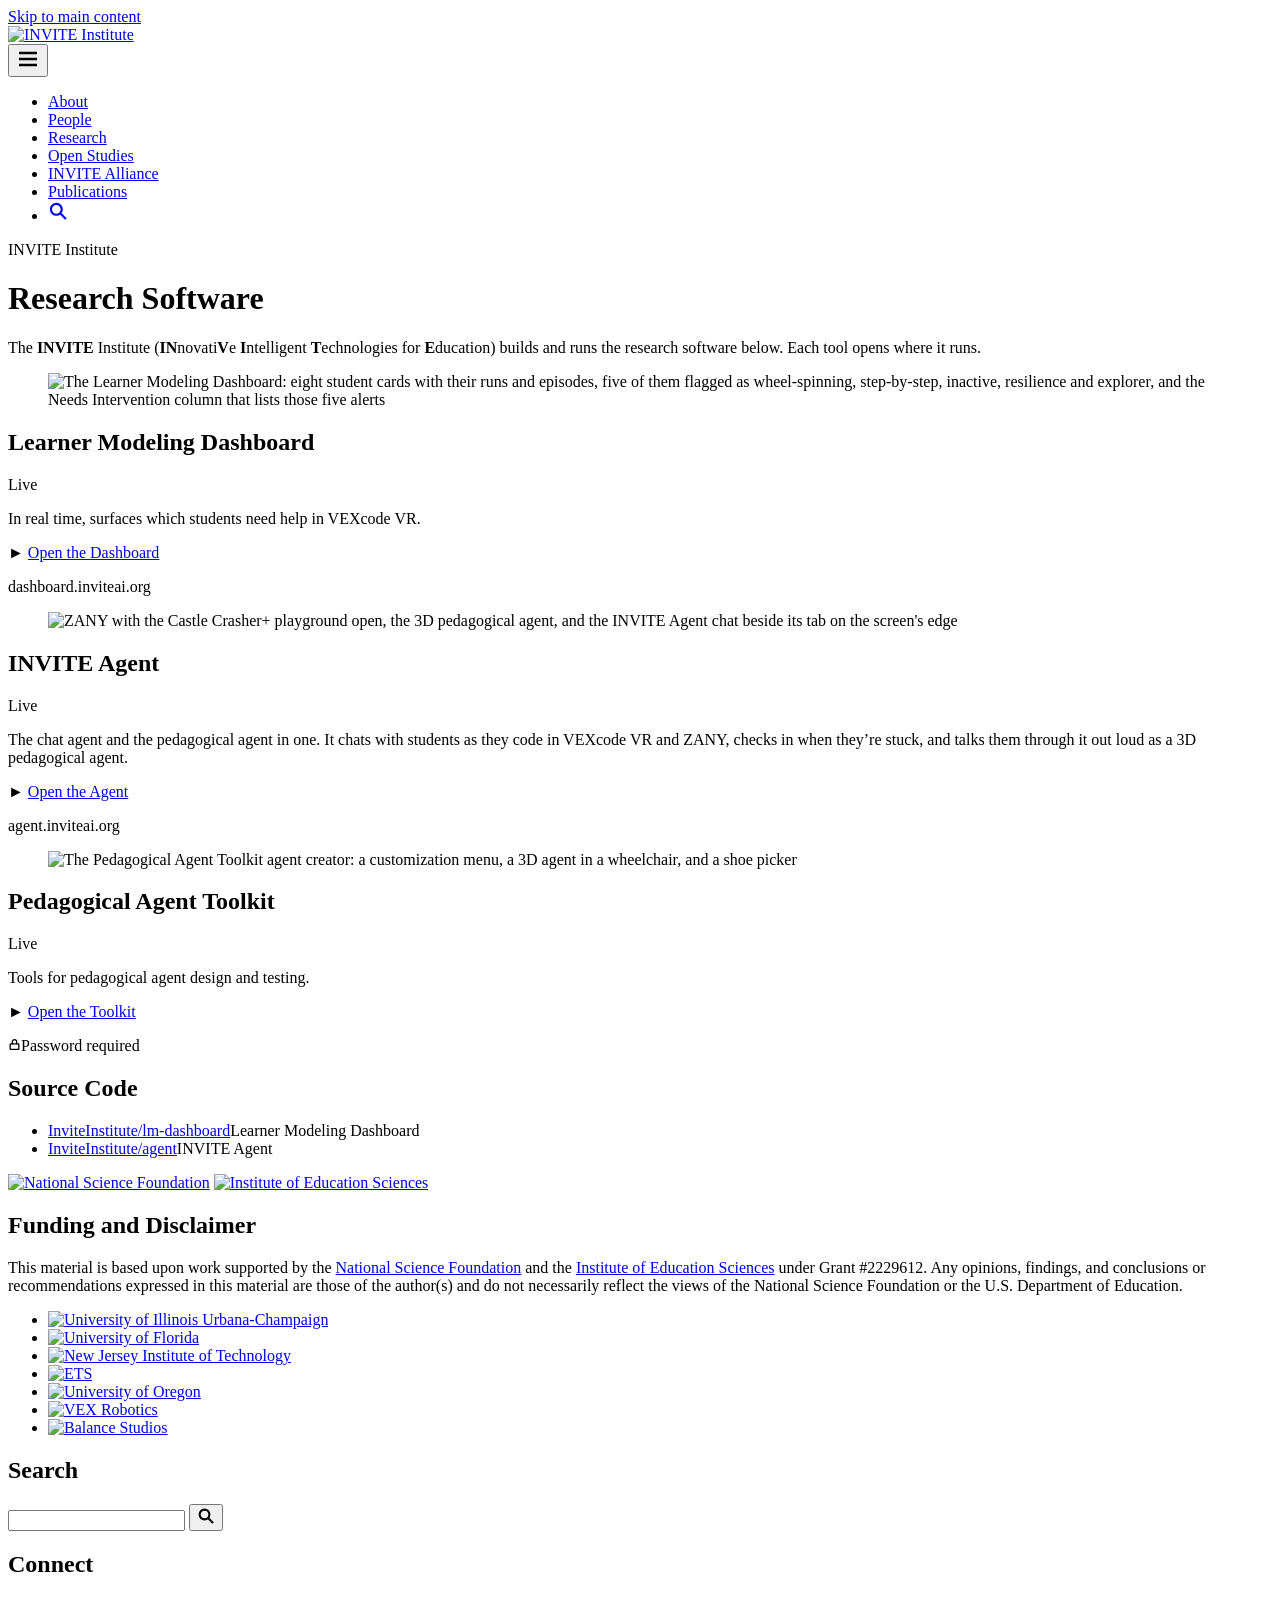
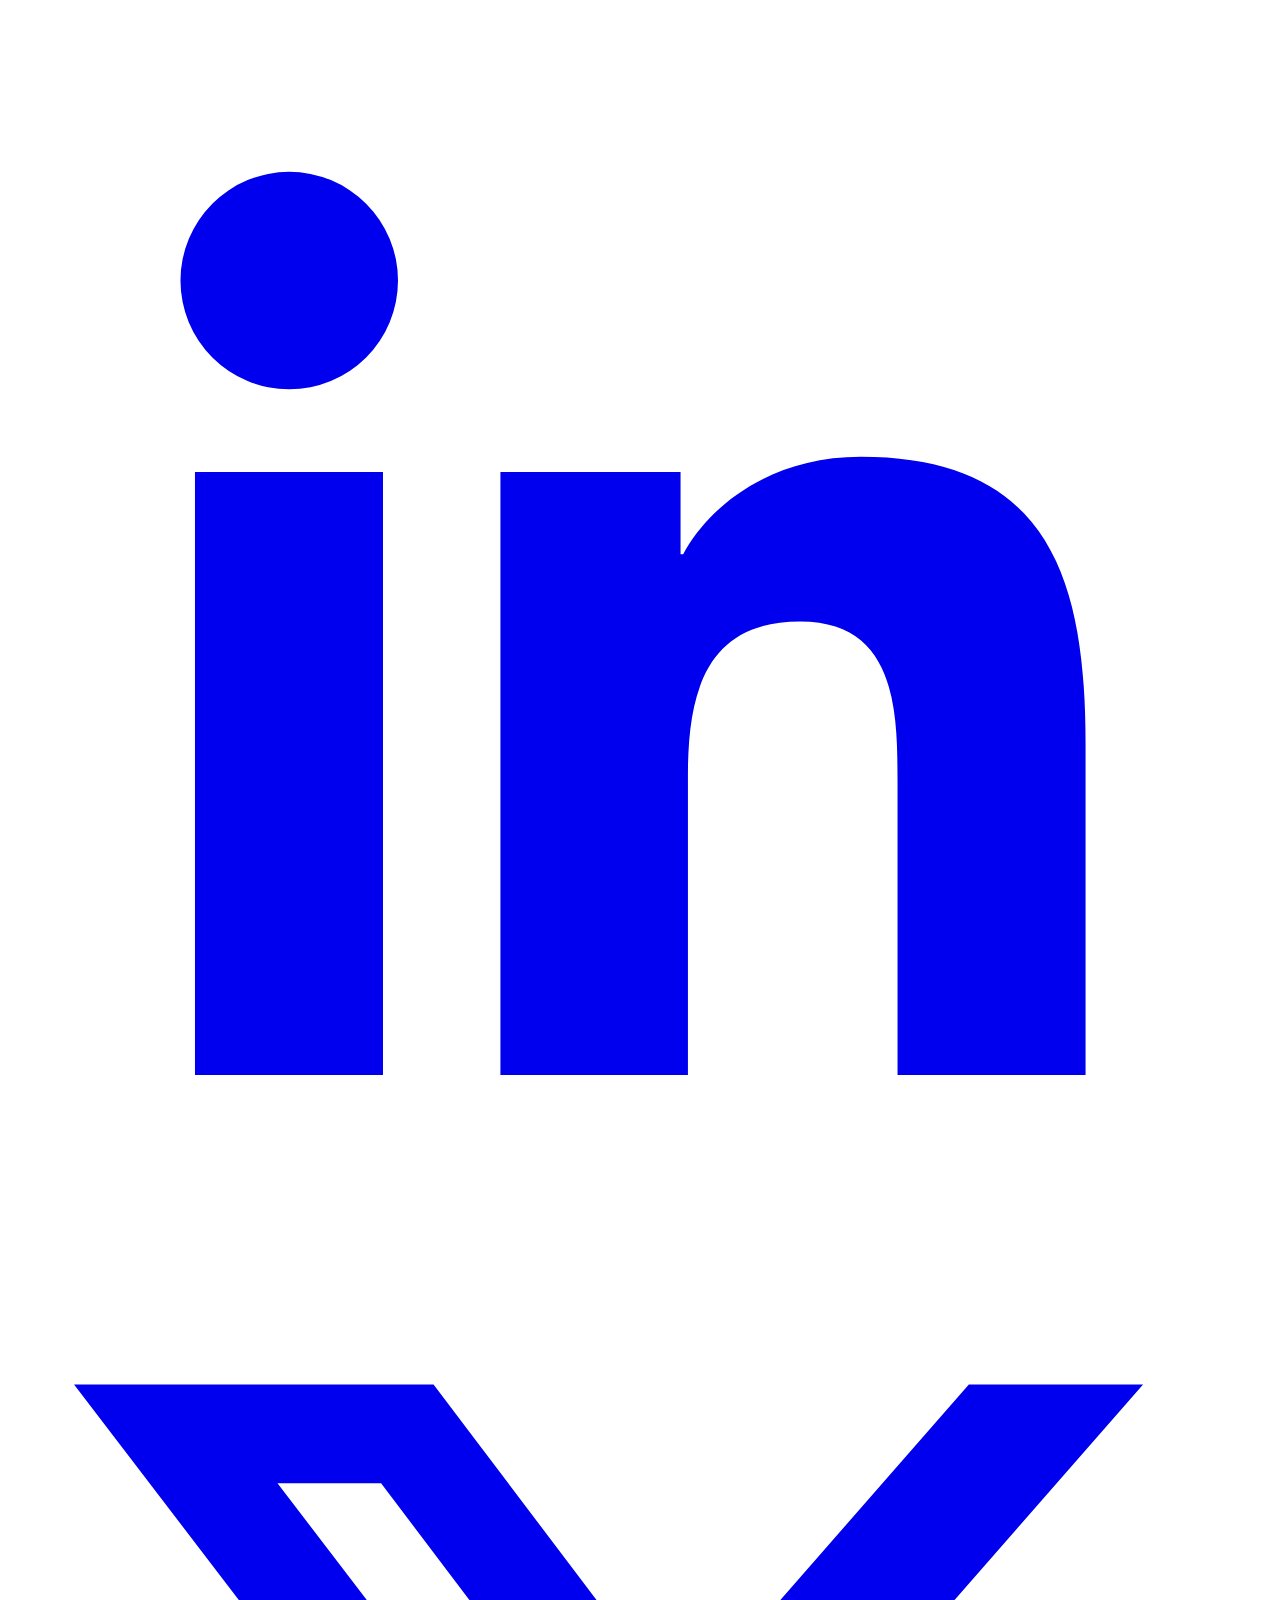
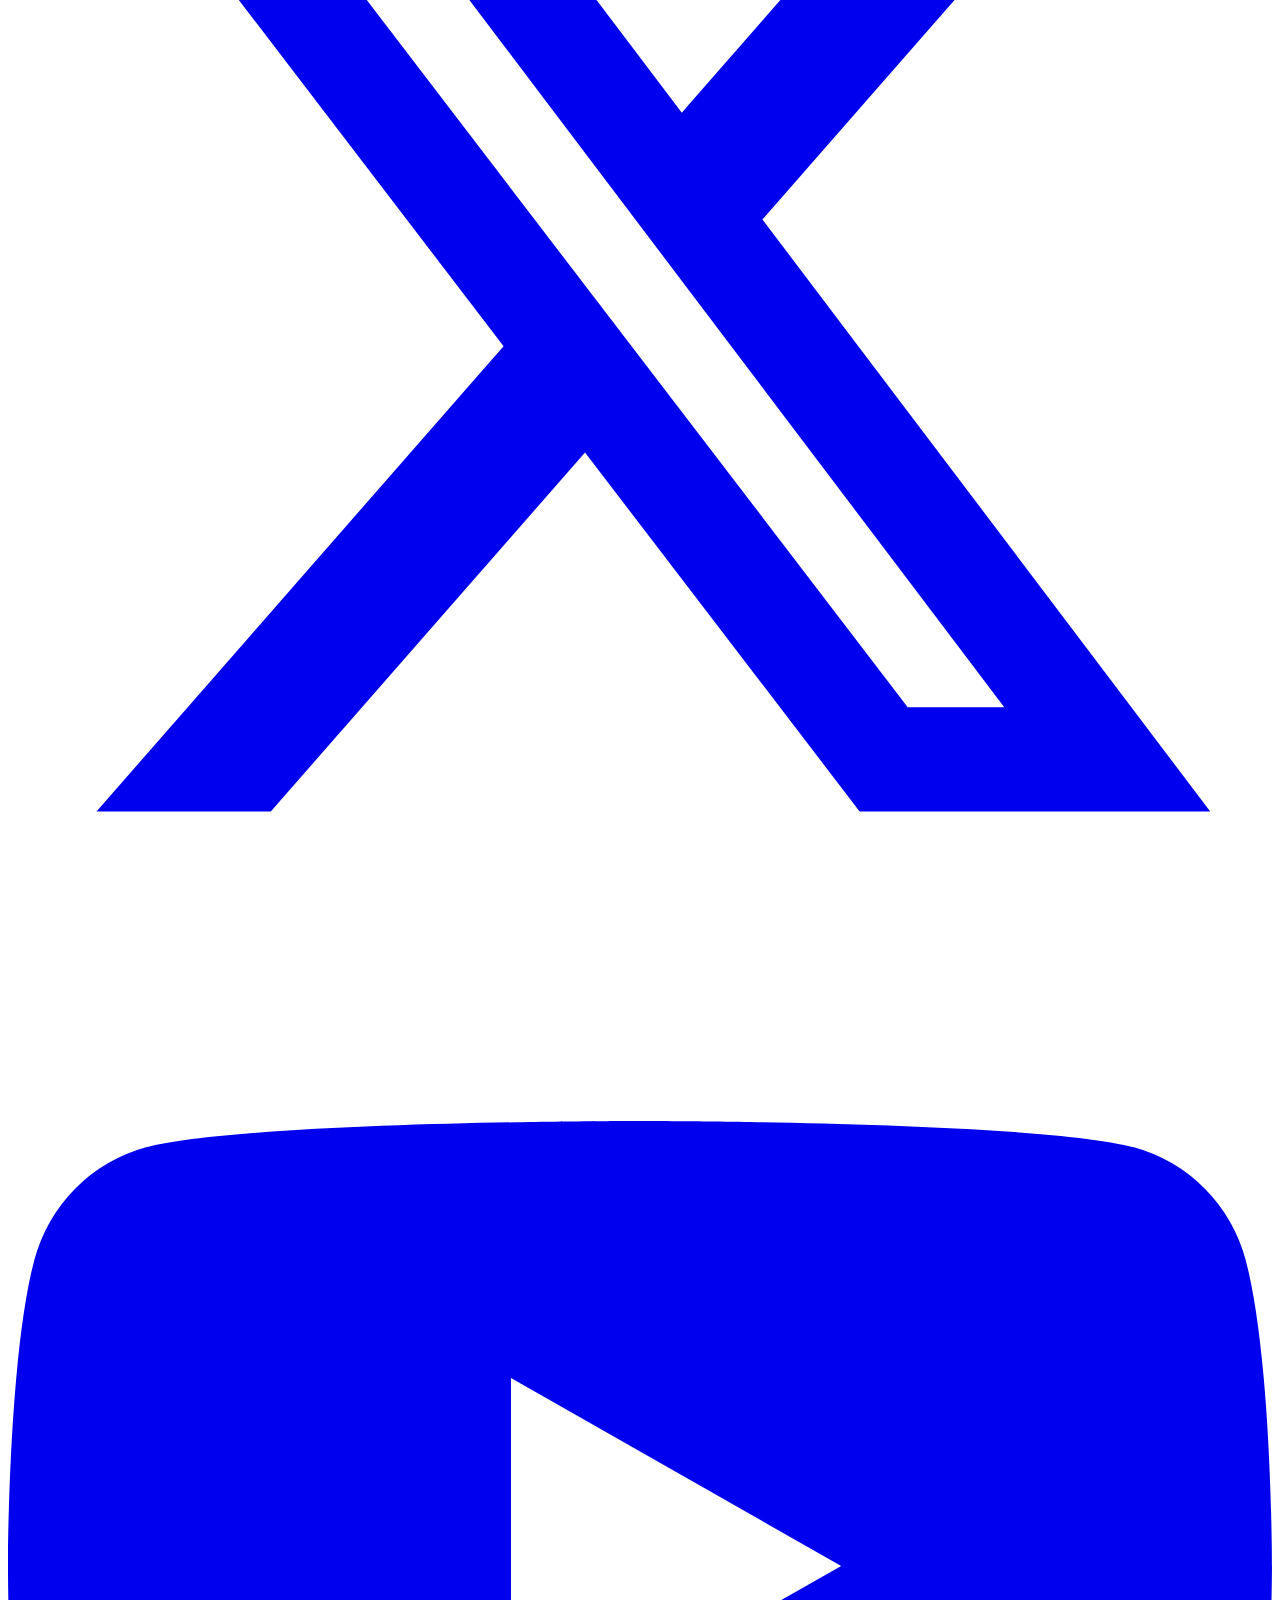
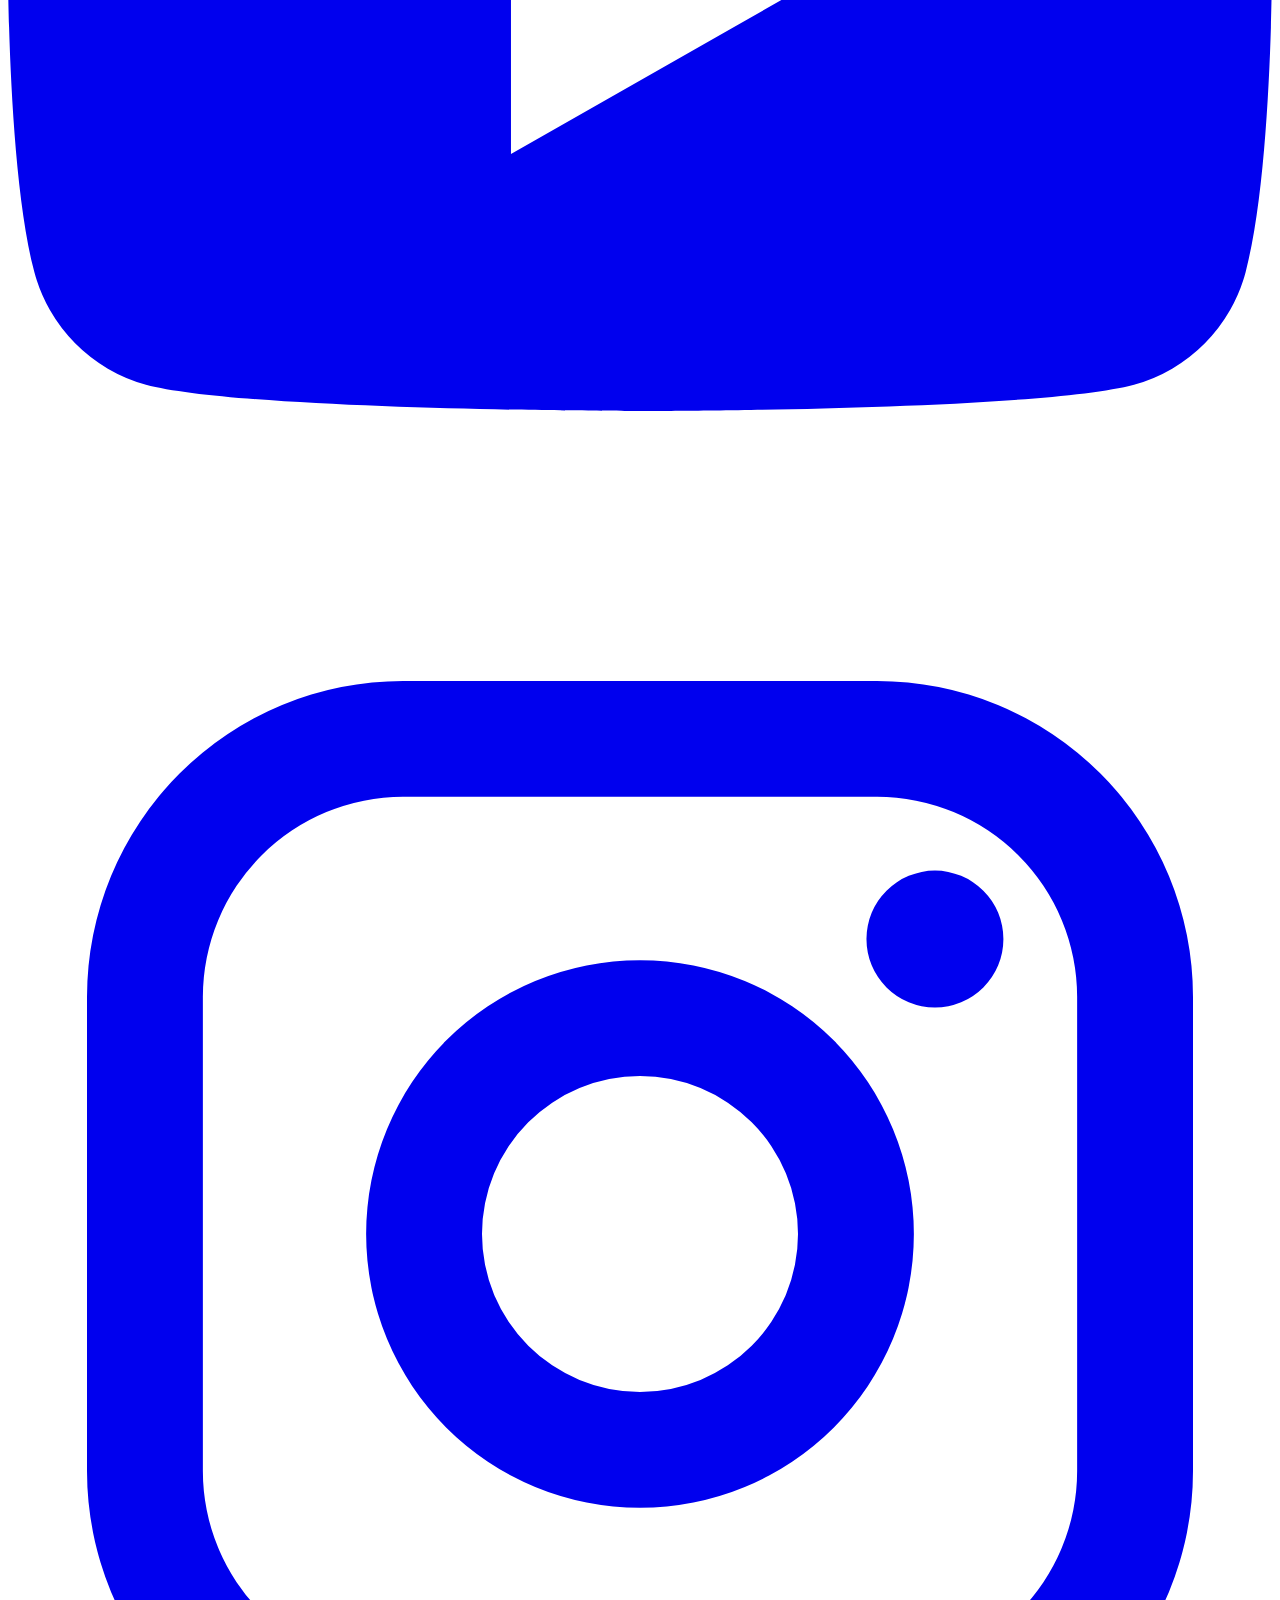
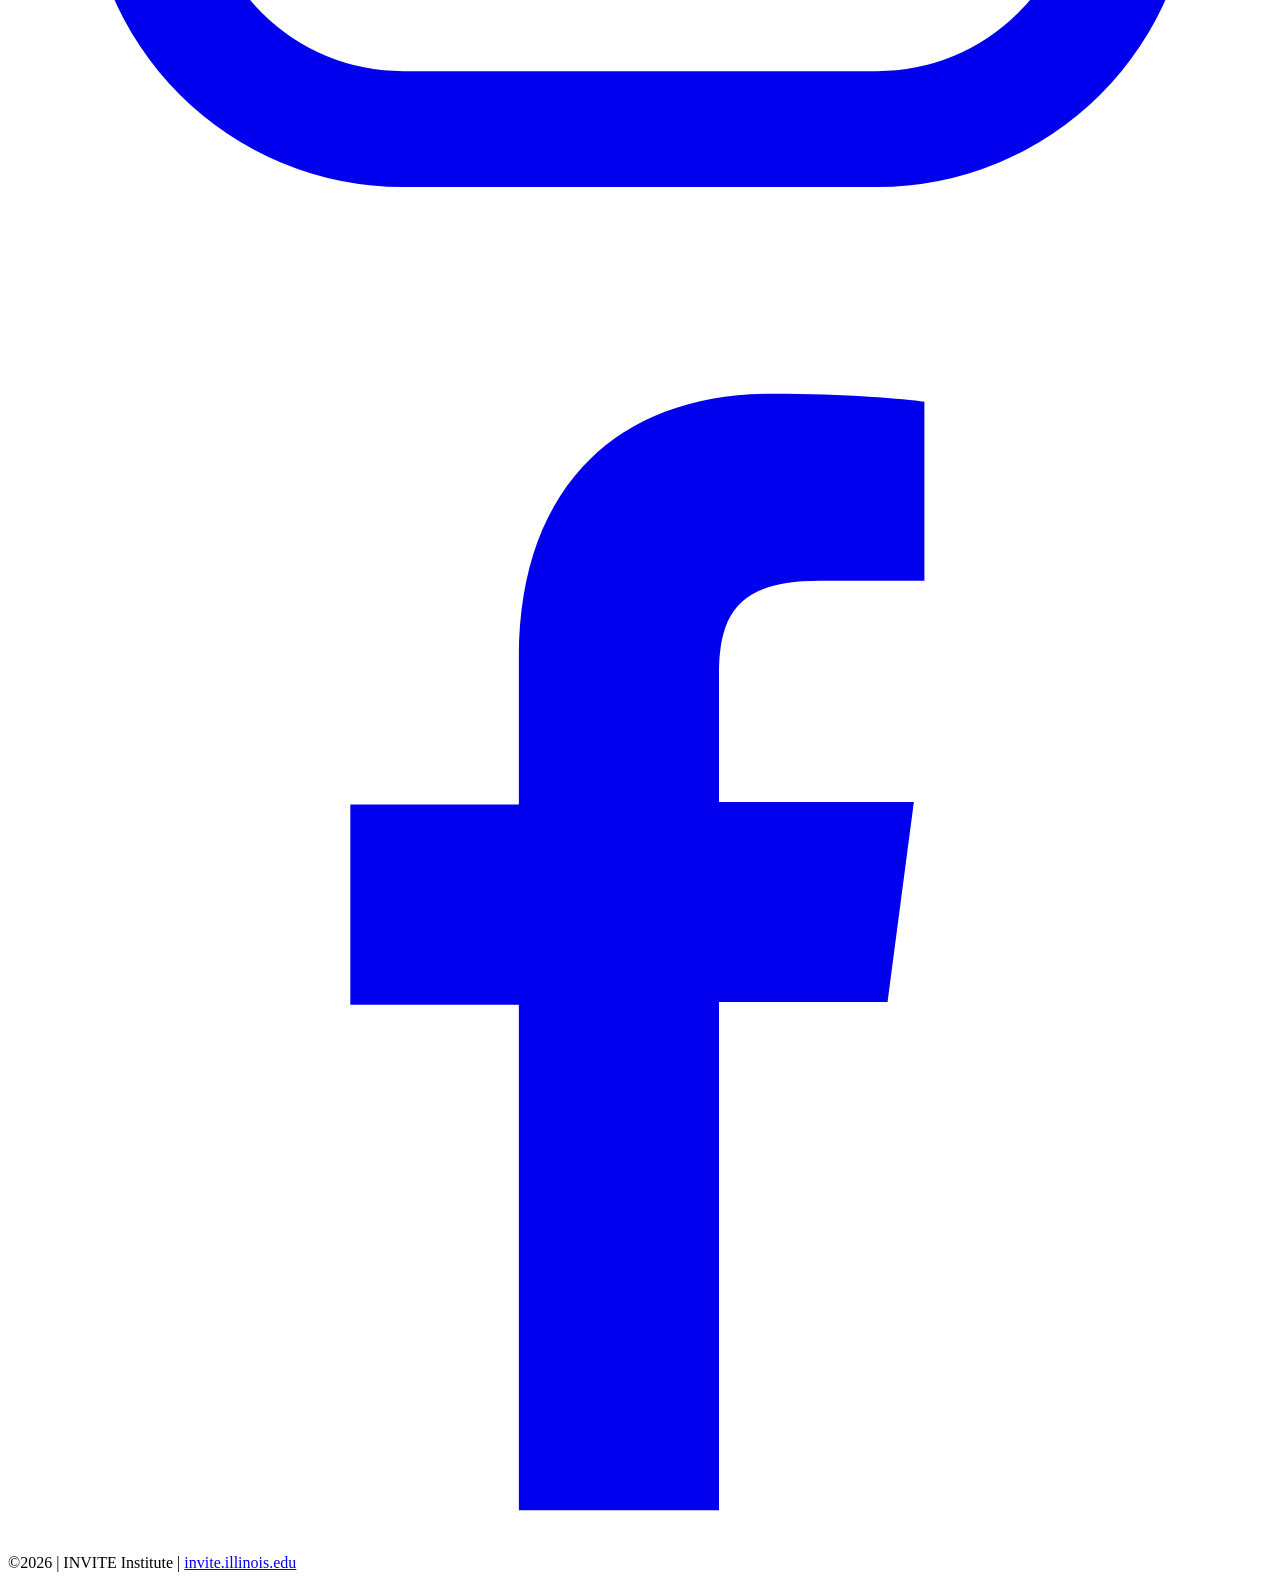
==== public/index.html @ f683daf9 "Mirror the invite.illinois.edu homepage layout The page now uses the institute homepage's header men" ====
<!doctype html>
<html lang="en">
<head>
<meta charset="utf-8">
<meta name="viewport" content="width=device-width, initial-scale=1">
<meta name="description" content="Research software built and run by the INVITE Institute: the Learner Modeling Dashboard, the INVITE Agent, and the Pedagogical Agent Toolkit.">
<meta name="theme-color" content="#1c3947">
<title>Research Software &middot; INVITE Institute</title>
<link rel="preload" href="/assets/fonts/montserrat-700.woff2" as="font" type="font/woff2" crossorigin>
<link rel="preload" href="/assets/fonts/source-sans-pro-300.woff2" as="font" type="font/woff2" crossorigin>
<link rel="preload" href="/assets/fonts/source-sans-pro-400.woff2" as="font" type="font/woff2" crossorigin>
<link rel="icon" type="image/png" href="/assets/img/favicon.png">
<link rel="apple-touch-icon" href="/assets/img/apple-touch-icon.png">
<link rel="stylesheet" href="/styles.css?v=2026-11-27a">
</head>
<body>

<a href="#main" class="skip-link">Skip to main content</a>

<header class="site-header">
  <div class="header-main">
    <a href="/" class="site-logo" aria-label="INVITE Research Software home">
      <img src="/assets/img/invite-logo.png" srcset="/assets/img/invite-logo.png 1x, /assets/img/invite-logo@2x.png 2x, /assets/img/invite-logo@3x.png 3x" width="132" height="31" alt="INVITE Institute">
    </a>
    <nav class="primary-nav" aria-label="Primary">
      <button type="button" class="menu-toggle" aria-expanded="false" aria-controls="primary-menu" aria-label="Menu"><svg width="24" height="24" viewBox="0 0 24 24" fill="none" stroke="currentColor" stroke-width="2.4" aria-hidden="true"><path d="M3 6h18M3 12h18M3 18h18"/></svg></button>
      <ul id="primary-menu">
        <li><a href="https://invite.illinois.edu/about/">About</a></li>
        <li><a href="https://invite.illinois.edu/people/">People</a></li>
        <li><a href="https://invite.illinois.edu/research/">Research</a></li>
        <li><a href="https://invite.illinois.edu/recruit/">Open Studies</a></li>
        <li><a href="https://invite.illinois.edu/alliance/">INVITE Alliance</a></li>
        <li><a href="https://invite.illinois.edu/publications/">Publications</a></li>
        <li class="menu-search"><a href="#search" aria-label="Search"><svg width="20" height="20" viewBox="0 0 24 24" fill="none" stroke="currentColor" stroke-width="2.6" aria-hidden="true"><circle cx="10" cy="10" r="6.5"/><path d="m15 15 6.5 6.5"/></svg></a></li>
      </ul>
    </nav>
  </div>
</header>

<div class="page-title">
  <div class="page-title-inner">
    <p class="page-title-excerpt">INVITE Institute</p>
    <h1>Research Software</h1>
  </div>
</div>

<main class="block-content" id="main">
  <div class="content-row">
    <div class="content-main">
      <p class="lead">The <strong>INVITE</strong> Institute (<strong>IN</strong>novati<strong>V</strong>e <strong>I</strong>ntelligent <strong>T</strong>echnologies for <strong>E</strong>ducation) builds and runs the research software below. Each tool opens where it runs.</p>

      <article class="tool" aria-labelledby="dashboard-title">
        <figure class="tool-photo">
          <img src="/assets/img/photos/dashboard-1200.webp?v=5" srcset="/assets/img/photos/dashboard-800.webp?v=5 800w, /assets/img/photos/dashboard-1200.webp?v=5 1200w, /assets/img/photos/dashboard-1600.webp?v=5 1600w" sizes="(max-width: 767px) calc(100vw - 42px), (max-width: 1180px) 60vw, 430px" width="1600" height="941" alt="The Learner Modeling Dashboard: eight student cards with their runs and episodes, five of them flagged as wheel-spinning, step-by-step, inactive, resilience and explorer, and the Needs Intervention column that lists those five alerts">
        </figure>
        <div class="tool-body">
          <h2 class="tool-title" id="dashboard-title">Learner Modeling Dashboard</h2>
          <span class="status status-live">Live</span>
          <p class="tool-desc">In real time, surfaces which students need help in VEXcode VR.</p>
          <p class="tool-link"><span aria-hidden="true">►</span> <a href="https://dashboard.inviteai.org" target="_blank" rel="noopener">Open the Dashboard</a></p>
          <p class="tool-host">dashboard.inviteai.org</p>
        </div>
      </article>

      <article class="tool" aria-labelledby="agent-title">
        <figure class="tool-photo">
          <img src="/assets/img/photos/agent-1200.webp?v=12" srcset="/assets/img/photos/agent-800.webp?v=12 800w, /assets/img/photos/agent-1200.webp?v=12 1200w, /assets/img/photos/agent-1600.webp?v=12 1600w" sizes="(max-width: 767px) calc(100vw - 42px), (max-width: 1180px) 60vw, 430px" width="1600" height="941" alt="ZANY with the Castle Crasher+ playground open, the 3D pedagogical agent, and the INVITE Agent chat beside its tab on the screen's edge" loading="lazy">
        </figure>
        <div class="tool-body">
          <h2 class="tool-title" id="agent-title">INVITE Agent</h2>
          <span class="status status-live">Live</span>
          <p class="tool-desc">The chat agent and the pedagogical agent in one. It chats with students as they code in VEXcode VR and ZANY, checks in when they’re stuck, and talks them through it out loud as a 3D pedagogical agent.</p>
          <p class="tool-link"><span aria-hidden="true">►</span> <a href="https://agent.inviteai.org" target="_blank" rel="noopener">Open the Agent</a></p>
          <p class="tool-host">agent.inviteai.org</p>
        </div>
      </article>

      <article class="tool" aria-labelledby="patk-title">
        <figure class="tool-photo">
          <img src="/assets/img/photos/patk-1200.webp?v=3" srcset="/assets/img/photos/patk-800.webp?v=3 800w, /assets/img/photos/patk-1200.webp?v=3 1200w, /assets/img/photos/patk-1600.webp?v=3 1600w" sizes="(max-width: 767px) calc(100vw - 42px), (max-width: 1180px) 60vw, 430px" width="1600" height="941" alt="The Pedagogical Agent Toolkit agent creator: a customization menu, a 3D agent in a wheelchair, and a shoe picker" loading="lazy">
        </figure>
        <div class="tool-body">
          <h2 class="tool-title" id="patk-title">Pedagogical Agent Toolkit</h2>
          <span class="status status-live">Live</span>
          <p class="tool-desc">Tools for pedagogical agent design and testing.</p>
          <p class="tool-link"><span aria-hidden="true">►</span> <a id="patk-link" href="https://patk.inviteai.org" target="_blank" rel="noopener">Open the Toolkit</a></p>
          <p class="tool-host"><svg class="lock" width="13" height="13" viewBox="0 0 24 24" fill="none" stroke="currentColor" stroke-width="2.4" stroke-linecap="round" stroke-linejoin="round" aria-hidden="true"><rect x="4" y="11" width="16" height="10" rx="1"/><path d="M8 11V7a4 4 0 0 1 8 0v4"/></svg>Password required</p>
        </div>
      </article>
    </div>

    <aside class="content-side" aria-labelledby="source-title">
      <h2 class="side-heading" id="source-title">Source Code</h2>
      <ul class="arrow-list">
        <li><a href="https://github.com/InviteInstitute/lm-dashboard" target="_blank" rel="noopener">InviteInstitute/lm-dashboard</a><span class="arrow-note">Learner Modeling Dashboard</span></li>
        <li><a href="https://github.com/InviteInstitute/agent" target="_blank" rel="noopener">InviteInstitute/agent</a><span class="arrow-note">INVITE Agent</span></li>
      </ul>
    </aside>
  </div>
</main>

<dialog class="gate-dialog" id="patk-gate" aria-labelledby="patk-gate-title">
  <form method="dialog" id="patk-gate-form">
    <h2 class="gate-title" id="patk-gate-title">Pedagogical Agent Toolkit</h2>
    <p class="gate-desc">Enter the access password to continue.</p>
    <label class="gate-label" for="patk-password">Password</label>
    <input class="gate-input" id="patk-password" type="password" name="password" autocomplete="current-password" required>
    <p class="gate-error" id="patk-gate-error" role="alert" hidden>Incorrect password. Try again.</p>
    <div class="gate-actions">
      <button type="button" class="gate-btn gate-btn-secondary" id="patk-gate-cancel">Cancel</button>
      <button type="submit" class="gate-btn gate-btn-primary">Continue</button>
    </div>
  </form>
</dialog>

<footer class="site-footer">
  <div class="footer-grid">
    <div class="footer-funding">
      <div class="funder-logos">
        <a href="https://www.nsf.gov/" target="_blank" rel="noopener"><img src="/assets/img/nsf.png" width="90" height="90" alt="National Science Foundation" loading="lazy"></a>
        <a href="https://ies.ed.gov/" target="_blank" rel="noopener"><img src="/assets/img/ies.png" width="318" height="75" alt="Institute of Education Sciences" loading="lazy"></a>
      </div>
      <h2 class="footer-heading">Funding and Disclaimer</h2>
      <p class="footertext">This material is based upon work supported by the <a href="https://www.nsf.gov/" target="_blank" rel="noopener">National Science Foundation</a> and the <a href="https://ies.ed.gov/" target="_blank" rel="noopener">Institute of Education Sciences</a> under Grant #2229612. Any opinions, findings, and conclusions or recommendations expressed in this material are those of the author(s) and do not necessarily reflect the views of the National Science Foundation or the U.S. Department of Education.</p>
    </div>

    <ul class="partners" aria-label="Partner institutions">
      <li><a href="https://illinois.edu/" target="_blank" rel="noopener"><img src="/assets/img/partners/illinois.jpg" width="73" height="73" alt="University of Illinois Urbana-Champaign" loading="lazy"></a></li>
      <li><a href="https://www.ufl.edu/" target="_blank" rel="noopener"><img src="/assets/img/partners/uf.png" width="73" height="73" alt="University of Florida" loading="lazy"></a></li>
      <li><a href="https://www.njit.edu/" target="_blank" rel="noopener"><img src="/assets/img/partners/njit.jpg" width="73" height="73" alt="New Jersey Institute of Technology" loading="lazy"></a></li>
      <li><a href="https://www.ets.org/" target="_blank" rel="noopener"><img src="/assets/img/partners/ets.png" width="73" height="73" alt="ETS" loading="lazy"></a></li>
      <li><a href="https://www.uoregon.edu/" target="_blank" rel="noopener"><img src="/assets/img/partners/oregon.png" width="73" height="73" alt="University of Oregon" loading="lazy"></a></li>
      <li><a href="https://www.vexrobotics.com/" target="_blank" rel="noopener"><img src="/assets/img/partners/vex.png" width="73" height="73" alt="VEX Robotics" loading="lazy"></a></li>
      <li><a href="https://www.balancestudios.com/" target="_blank" rel="noopener"><img src="/assets/img/partners/balance.png" width="73" height="73" alt="Balance Studios" loading="lazy"></a></li>
    </ul>

    <div class="footer-side">
      <h2 class="footer-heading">Search</h2>
      <form class="searchform" id="search" role="search" action="https://invite.illinois.edu/" method="get">
        <input type="search" name="s" aria-label="Search the INVITE Institute site">
        <button type="submit" aria-label="Search"><svg width="18" height="18" viewBox="0 0 24 24" fill="none" stroke="currentColor" stroke-width="2.8" aria-hidden="true"><circle cx="10" cy="10" r="6.5"/><path d="m15 15 6.5 6.5"/></svg></button>
      </form>
      <h2 class="footer-heading">Connect</h2>
      <div class="socials">
        <a href="https://www.linkedin.com/company/invite-institute/" target="_blank" rel="noopener" aria-label="LinkedIn"><svg viewBox="0 0 24 24" fill="currentColor" aria-hidden="true"><path d="M5.34 7.43a2.06 2.06 0 1 1 0-4.13 2.06 2.06 0 0 1 0 4.13zM7.12 20.45H3.55V9h3.57v11.45zM20.45 20.45h-3.56v-5.57c0-1.33-.02-3.04-1.85-3.04-1.85 0-2.13 1.45-2.13 2.94v5.67H9.35V9h3.42v1.56h.05c.48-.9 1.64-1.85 3.37-1.85 3.6 0 4.27 2.37 4.27 5.46v6.28z"/></svg></a>
        <a href="https://twitter.com/InviteInstitute" target="_blank" rel="noopener" aria-label="X"><svg viewBox="0 0 24 24" fill="currentColor" aria-hidden="true"><path d="M18.244 2.25h3.308l-7.227 8.26 8.502 11.24H16.17l-5.214-6.817L4.99 21.75H1.68l7.73-8.835L1.254 2.25H8.08l4.713 6.231zm-1.161 17.52h1.833L7.084 4.126H5.117z"/></svg></a>
        <a href="https://www.youtube.com/@INVITEInstitute" target="_blank" rel="noopener" aria-label="YouTube"><svg viewBox="0 0 24 24" fill="currentColor" aria-hidden="true"><path d="M23.5 6.19a3.02 3.02 0 0 0-2.12-2.14C19.5 3.55 12 3.55 12 3.55s-7.5 0-9.38.5A3.02 3.02 0 0 0 .5 6.19C0 8.07 0 12 0 12s0 3.93.5 5.81a3.02 3.02 0 0 0 2.12 2.14c1.88.5 9.38.5 9.38.5s7.5 0 9.38-.5a3.02 3.02 0 0 0 2.12-2.14C24 15.93 24 12 24 12s0-3.93-.5-5.81zM9.55 15.57V8.43L15.82 12l-6.27 3.57z"/></svg></a>
        <a href="https://www.instagram.com/inviteinstitute/" target="_blank" rel="noopener" aria-label="Instagram"><svg viewBox="0 0 24 24" fill="currentColor" aria-hidden="true"><path fill-rule="evenodd" d="M7.5 1.5h9a6 6 0 0 1 6 6v9a6 6 0 0 1-6 6h-9a6 6 0 0 1-6-6v-9a6 6 0 0 1 6-6zm0 2.2A3.8 3.8 0 0 0 3.7 7.5v9a3.8 3.8 0 0 0 3.8 3.8h9a3.8 3.8 0 0 0 3.8-3.8v-9a3.8 3.8 0 0 0-3.8-3.8h-9zM12 6.8a5.2 5.2 0 1 1 0 10.4 5.2 5.2 0 0 1 0-10.4zm0 2.2a3 3 0 1 0 0 6 3 3 0 0 0 0-6zm5.6-3.9a1.3 1.3 0 1 1 0 2.6 1.3 1.3 0 0 1 0-2.6z"/></svg></a>
        <a href="https://www.facebook.com/profile.php?id=61583427400141" target="_blank" rel="noopener" aria-label="Facebook"><svg viewBox="0 0 24 24" fill="currentColor" aria-hidden="true"><path d="M13.5 23.5v-9.6h3.2l.5-3.8h-3.7V7.7c0-1.1.3-1.8 1.9-1.8h2V2.5c-.35-.05-1.5-.15-2.9-.15-2.9 0-4.8 1.75-4.8 5v2.8H6.5v3.8h3.2v9.6h3.8z"/></svg></a>
      </div>
    </div>
  </div>
  <p class="footer-bottom">&copy;2026 | INVITE Institute | <a href="https://invite.illinois.edu/">invite.illinois.edu</a></p>
</footer>

<script>
(function () {
  var toggle = document.querySelector(".menu-toggle");
  var menu = document.getElementById("primary-menu");
  if (!toggle || !menu) return;
  toggle.addEventListener("click", function () {
    var open = toggle.getAttribute("aria-expanded") !== "true";
    toggle.setAttribute("aria-expanded", String(open));
    menu.classList.toggle("is-open", open);
  });
})();

(function () {
  var PASSWORD = "conrad";
  var SESSION_KEY = "patk-unlocked";
  var link = document.getElementById("patk-link");
  var dialog = document.getElementById("patk-gate");
  var form = document.getElementById("patk-gate-form");
  var input = document.getElementById("patk-password");
  var error = document.getElementById("patk-gate-error");
  var cancel = document.getElementById("patk-gate-cancel");
  if (!link || !dialog || !form || !input) return;

  function openPatk() {
    window.open(link.href, "_blank", "noopener");
  }

  link.addEventListener("click", function (event) {
    event.preventDefault();
    if (sessionStorage.getItem(SESSION_KEY) === "1") {
      openPatk();
      return;
    }
    error.hidden = true;
    input.value = "";
    dialog.showModal();
    input.focus();
  });

  form.addEventListener("submit", function (event) {
    event.preventDefault();
    if (input.value === PASSWORD) {
      sessionStorage.setItem(SESSION_KEY, "1");
      error.hidden = true;
      dialog.close();
      openPatk();
      return;
    }
    error.hidden = false;
    input.select();
  });

  cancel.addEventListener("click", function () {
    dialog.close();
  });

  dialog.addEventListener("close", function () {
    error.hidden = true;
    input.value = "";
  });
})();
</script>
</body>
</html>
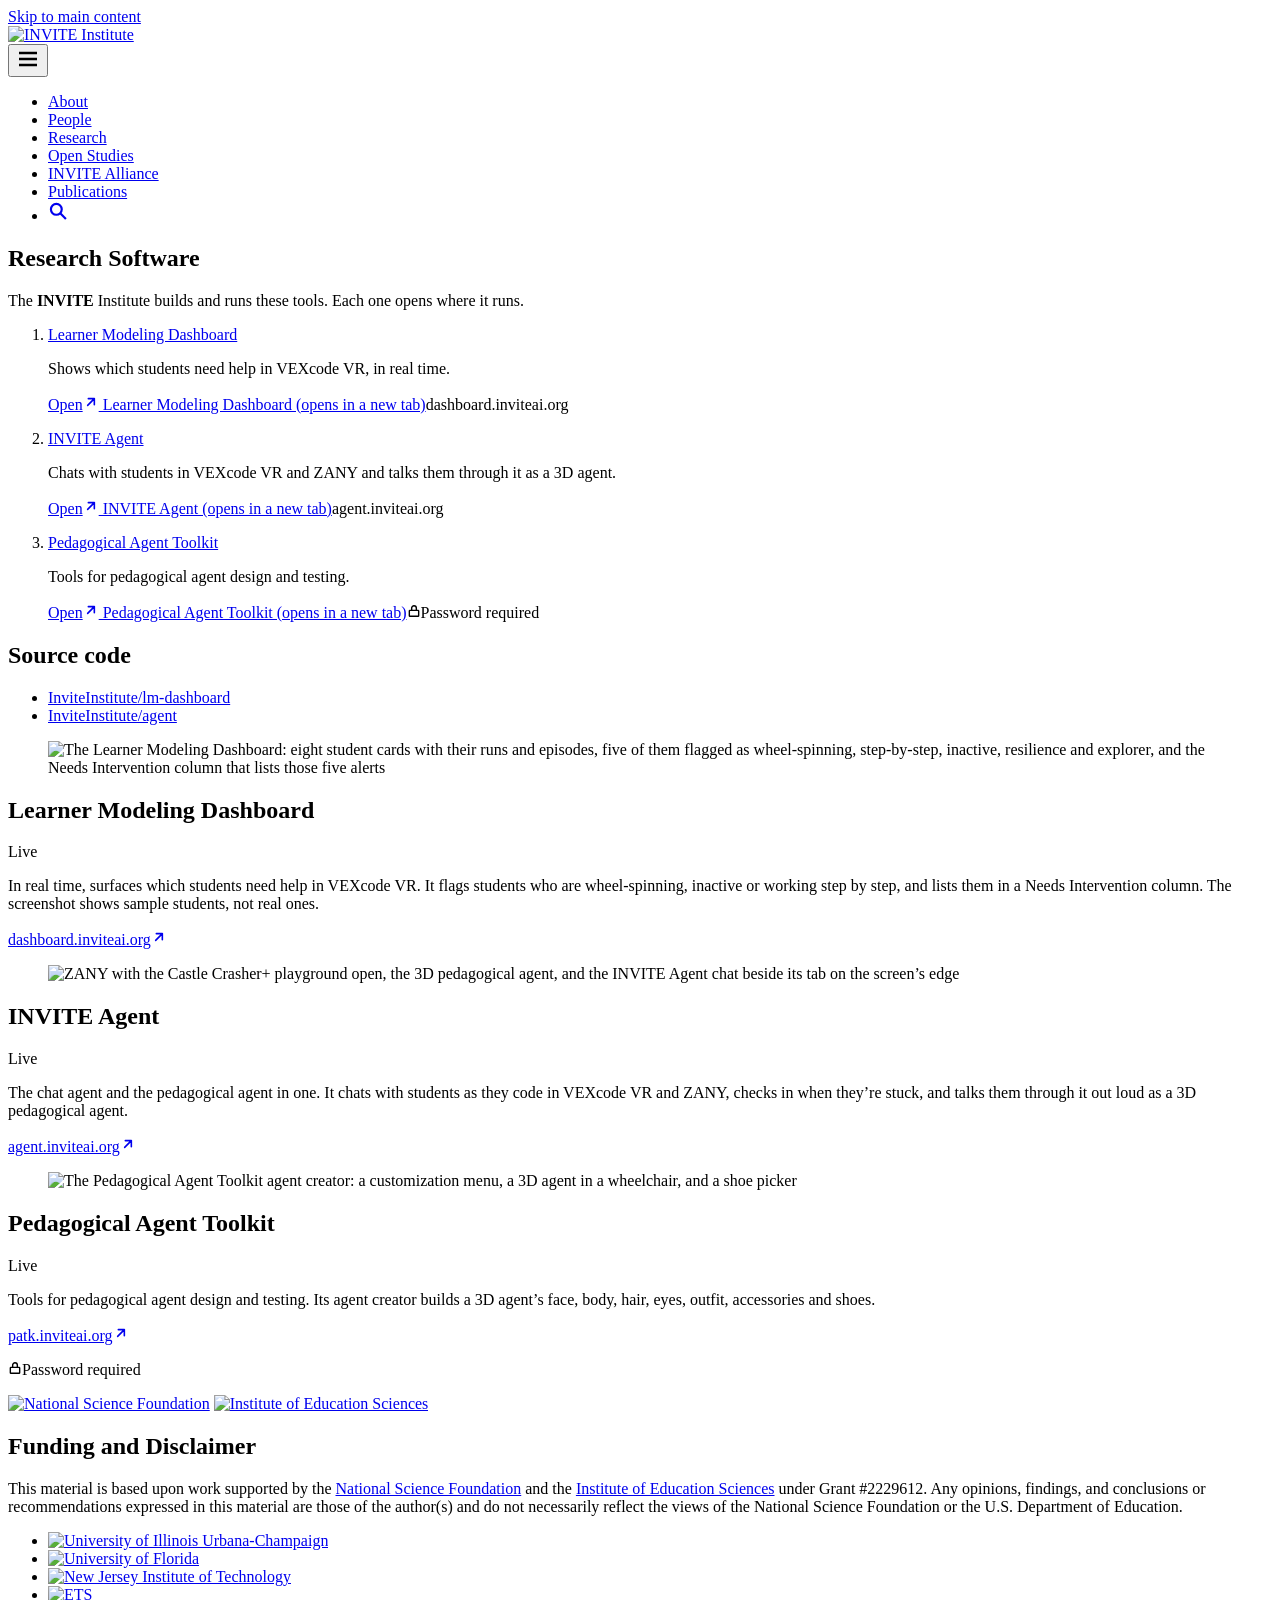
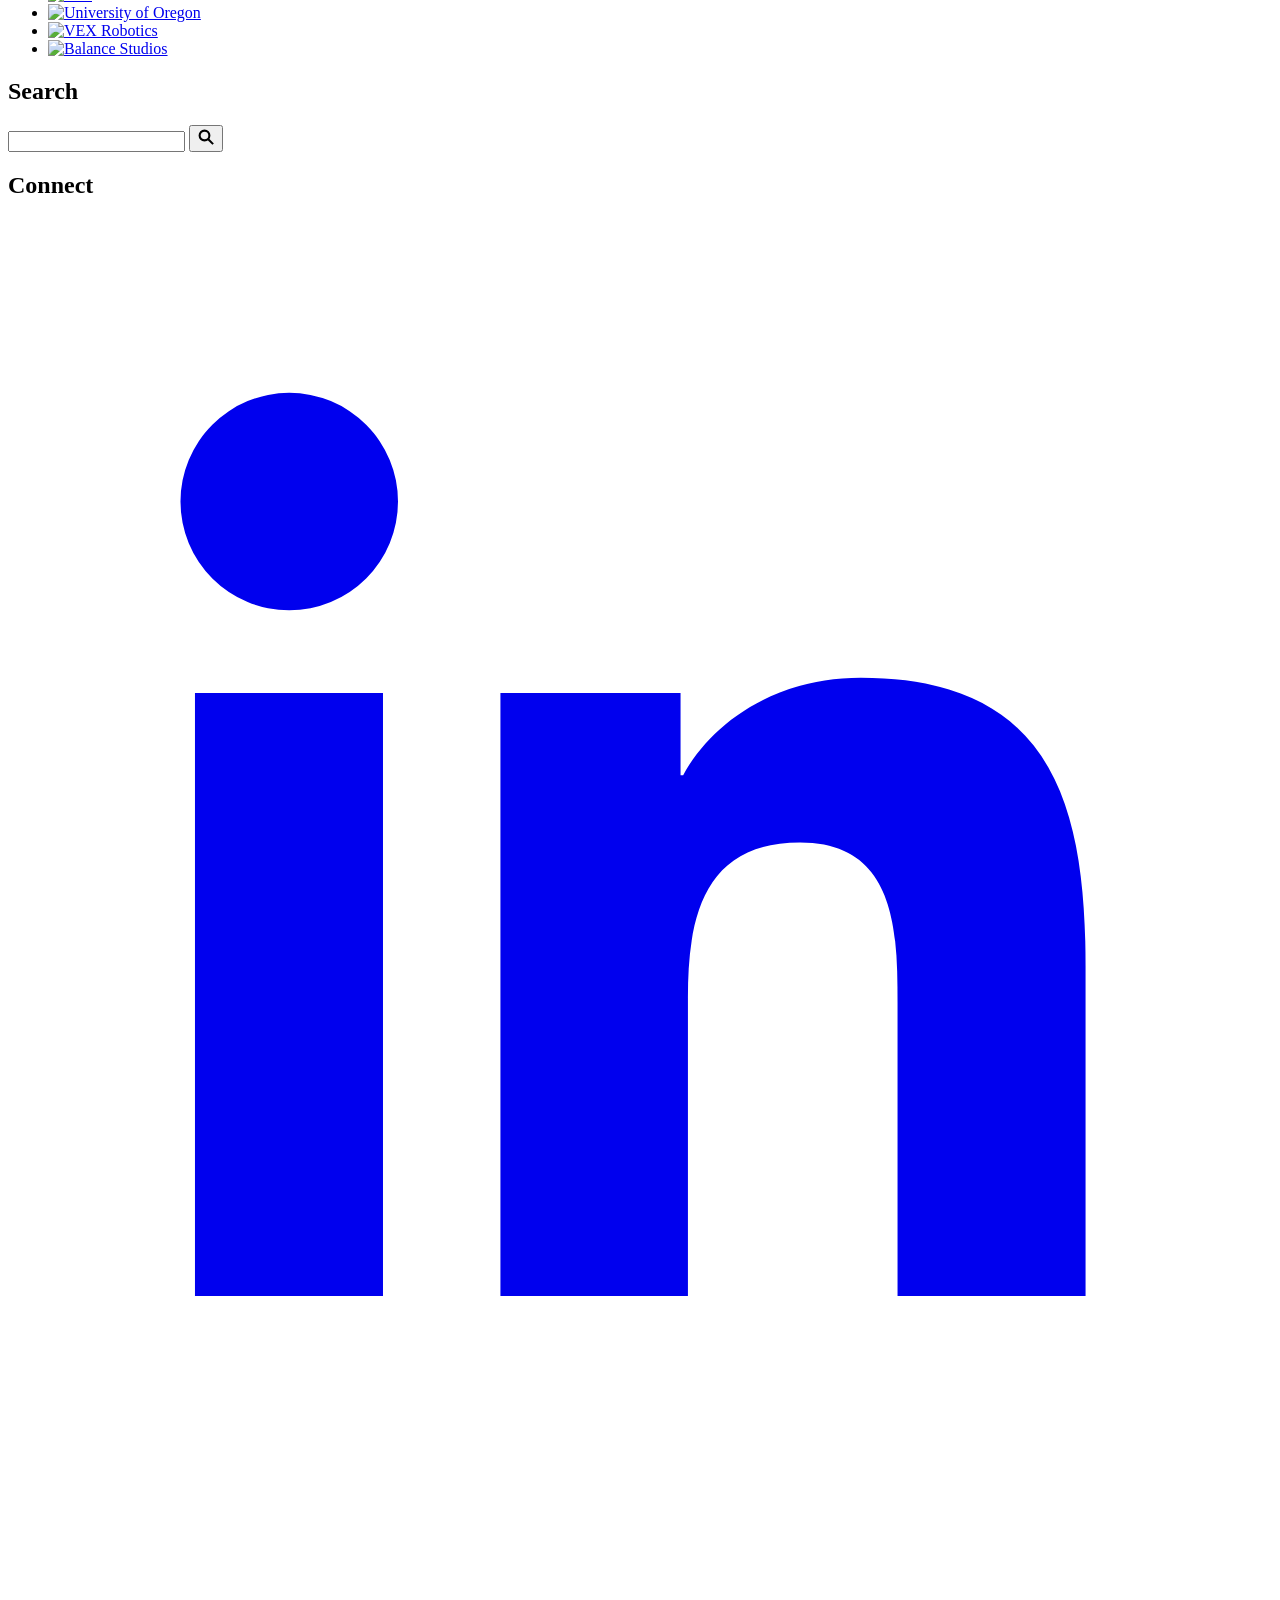
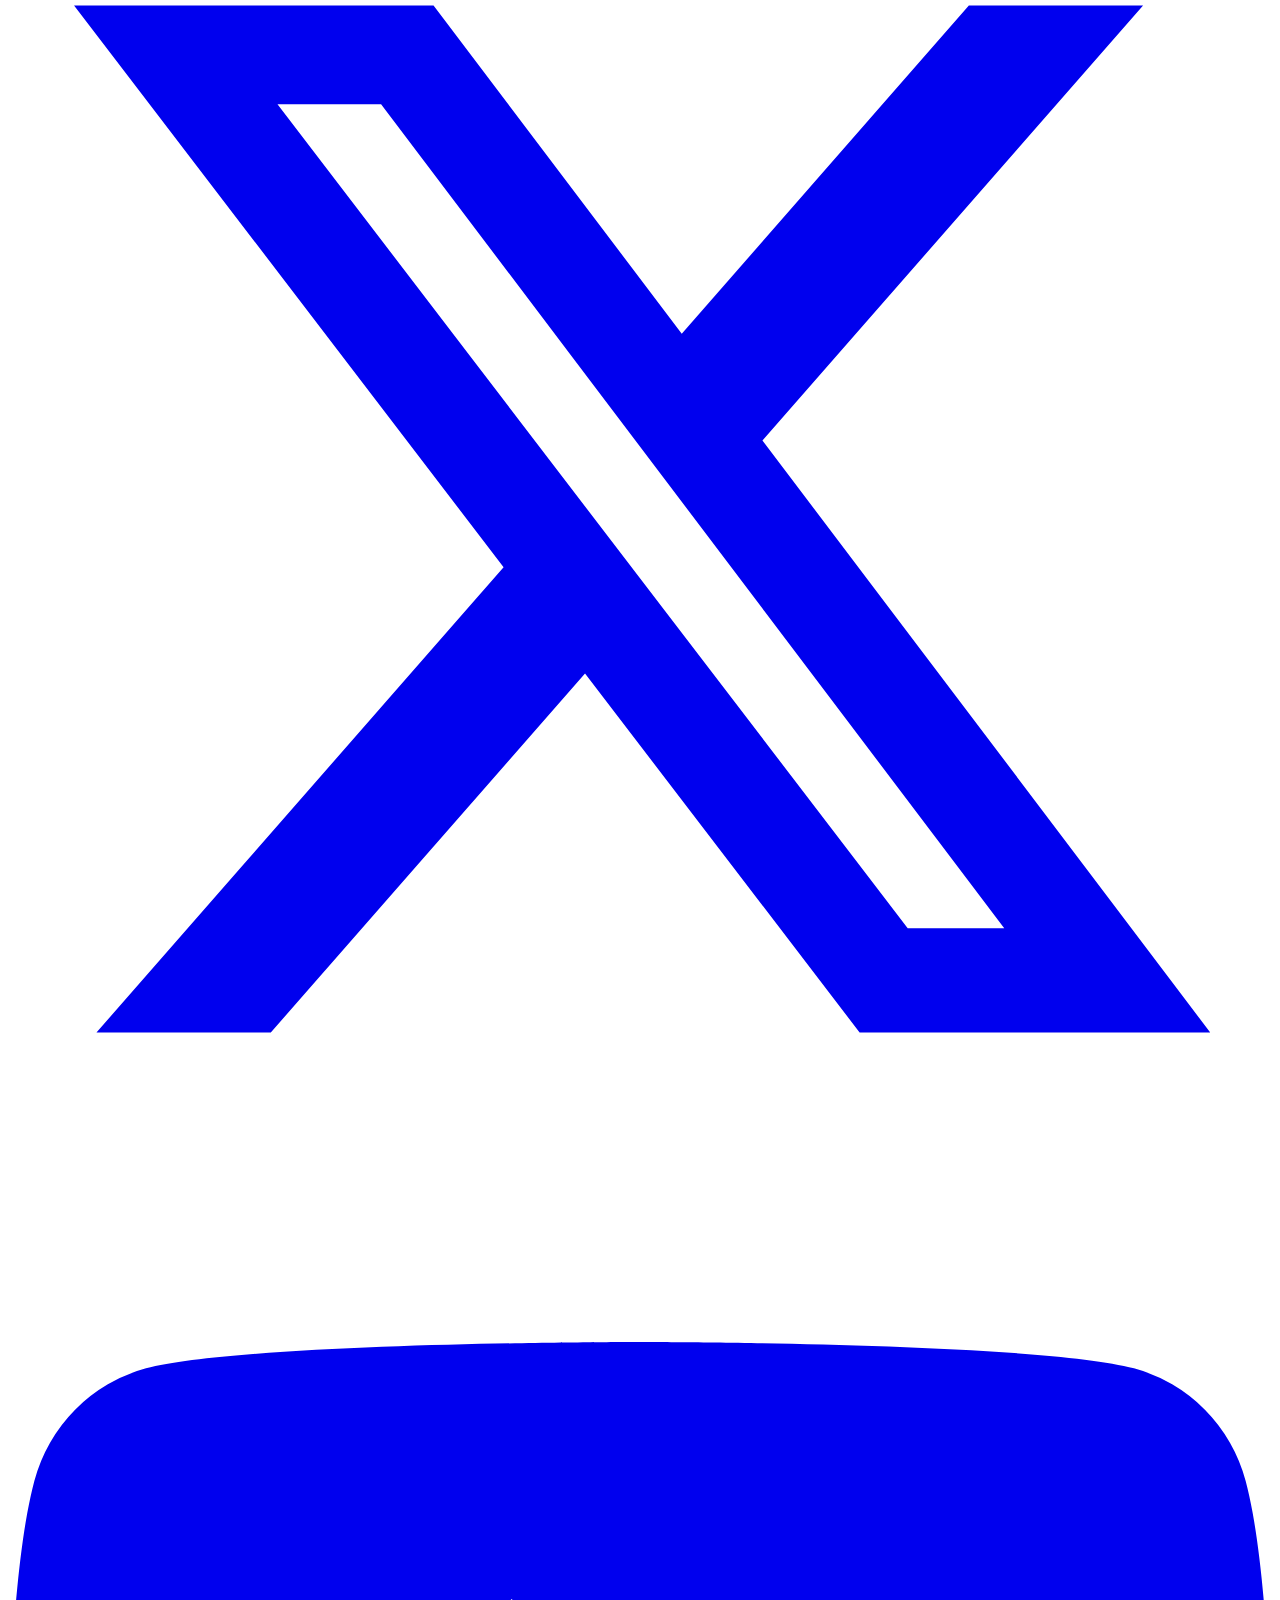
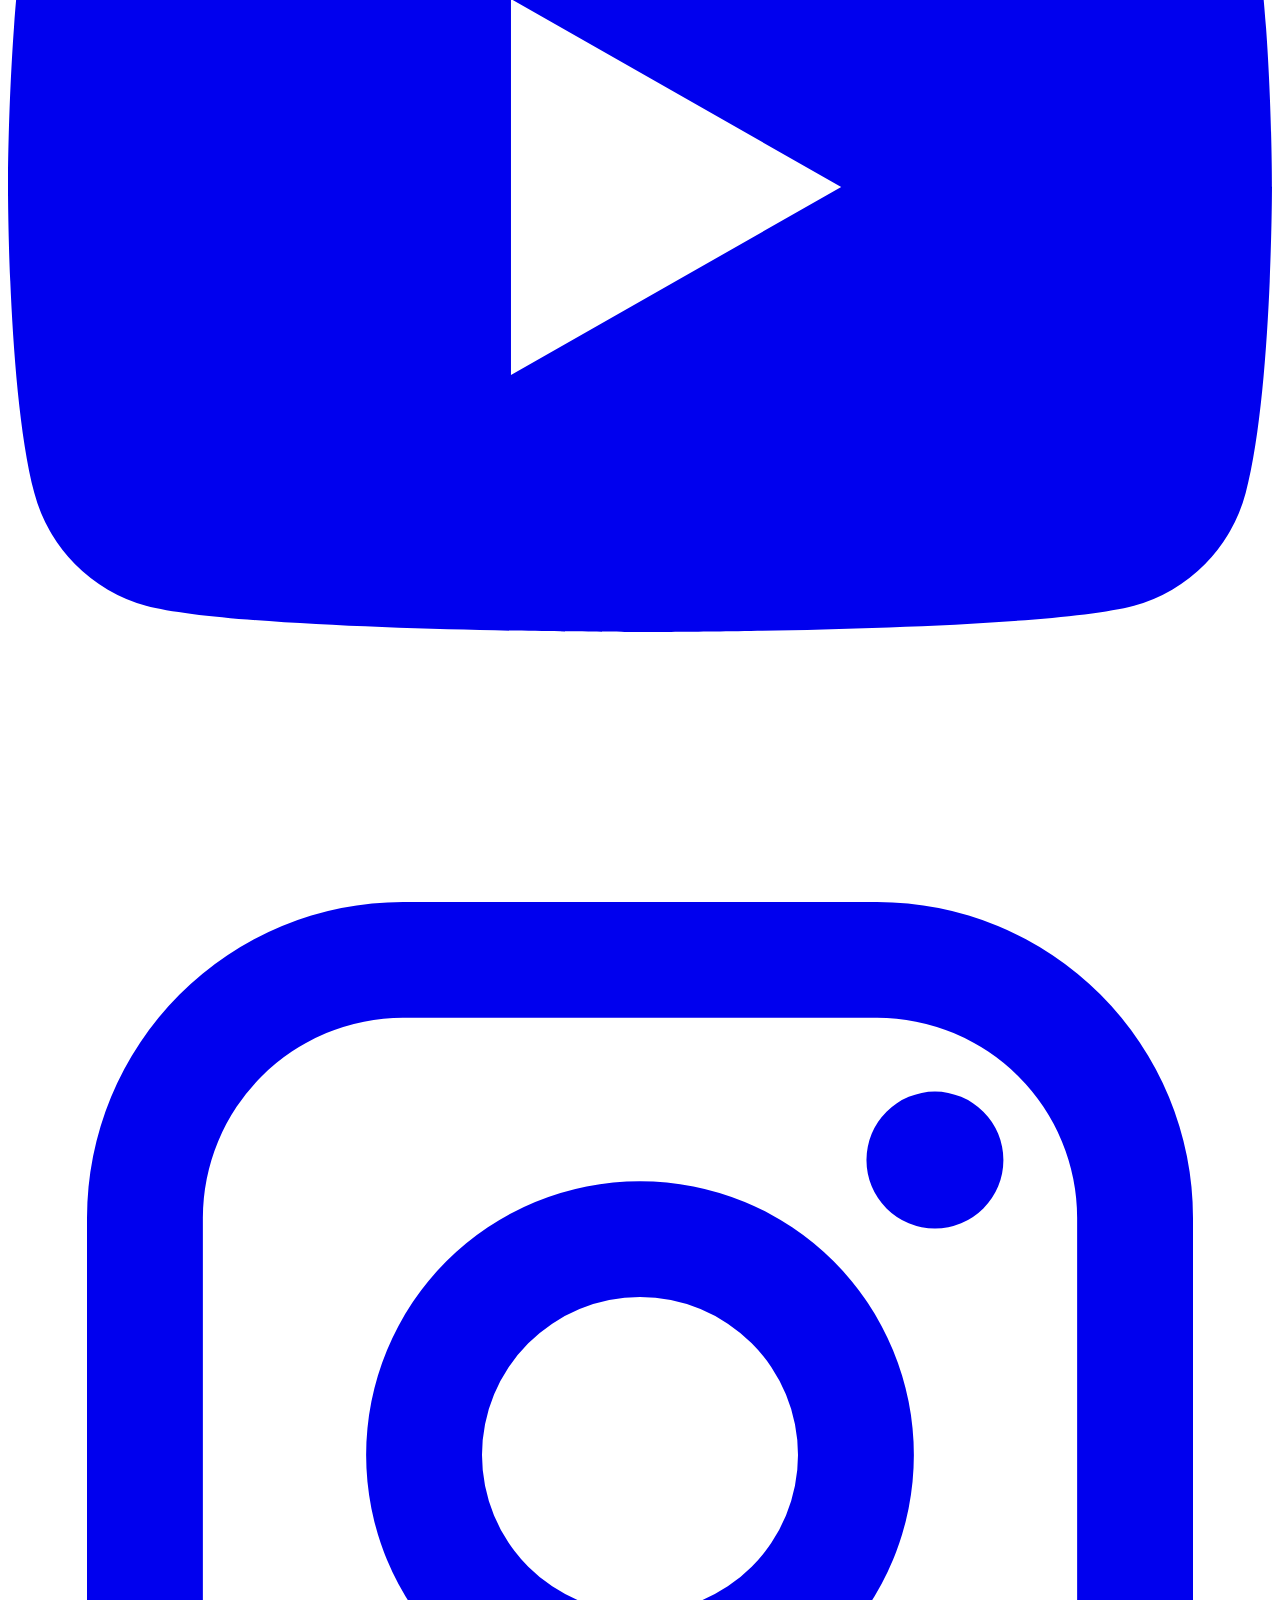
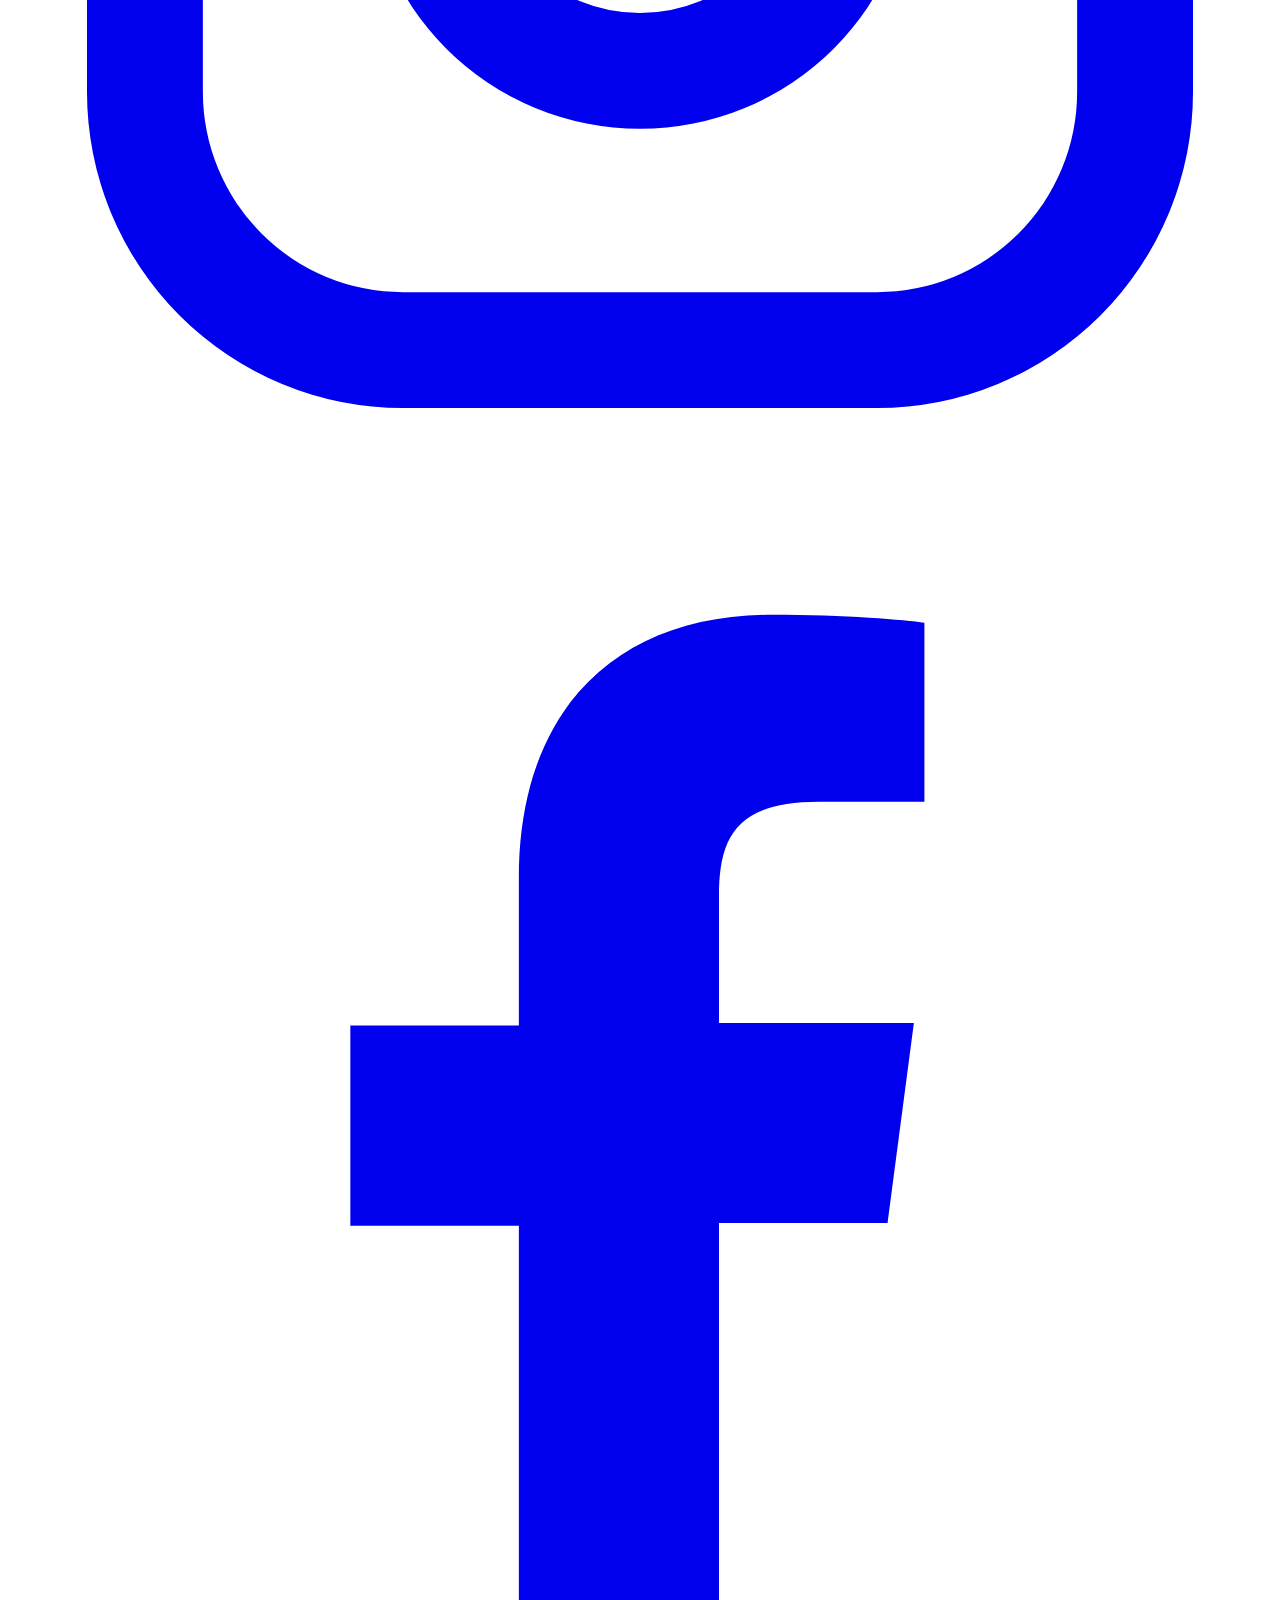
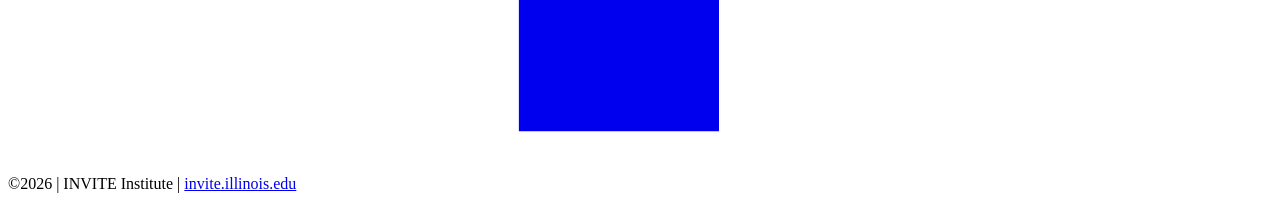
==== commit f3927245: "Replace the homepage mirror with a tool rail beside big screenshots The rail keeps every Open button" ====
--- a/public/index.html
+++ b/public/index.html
@@ -11,7 +11,7 @@
 <link rel="preload" href="/assets/fonts/source-sans-pro-400.woff2" as="font" type="font/woff2" crossorigin>
 <link rel="icon" type="image/png" href="/assets/img/favicon.png">
 <link rel="apple-touch-icon" href="/assets/img/apple-touch-icon.png">
-<link rel="stylesheet" href="/styles.css?v=2026-11-27a">
+<link rel="stylesheet" href="/styles.css?v=2026-11-27c">
 </head>
 <body>
 
@@ -37,65 +37,83 @@
   </div>
 </header>
 
-<div class="page-title">
-  <div class="page-title-inner">
-    <p class="page-title-excerpt">INVITE Institute</p>
-    <h1>Research Software</h1>
-  </div>
-</div>
-
-<main class="block-content" id="main">
-  <div class="content-row">
-    <div class="content-main">
-      <p class="lead">The <strong>INVITE</strong> Institute (<strong>IN</strong>novati<strong>V</strong>e <strong>I</strong>ntelligent <strong>T</strong>echnologies for <strong>E</strong>ducation) builds and runs the research software below. Each tool opens where it runs.</p>
-
-      <article class="tool" aria-labelledby="dashboard-title">
-        <figure class="tool-photo">
-          <img src="/assets/img/photos/dashboard-1200.webp?v=5" srcset="/assets/img/photos/dashboard-800.webp?v=5 800w, /assets/img/photos/dashboard-1200.webp?v=5 1200w, /assets/img/photos/dashboard-1600.webp?v=5 1600w" sizes="(max-width: 767px) calc(100vw - 42px), (max-width: 1180px) 60vw, 430px" width="1600" height="941" alt="The Learner Modeling Dashboard: eight student cards with their runs and episodes, five of them flagged as wheel-spinning, step-by-step, inactive, resilience and explorer, and the Needs Intervention column that lists those five alerts">
-        </figure>
-        <div class="tool-body">
-          <h2 class="tool-title" id="dashboard-title">Learner Modeling Dashboard</h2>
+<main class="layout" id="main">
+  <aside class="rail" aria-labelledby="rail-title">
+    <div class="rail-inner">
+      <h1 class="rail-title" id="rail-title">Research Software</h1>
+      <p class="rail-intro">The <strong>INVITE</strong> Institute builds and runs these tools. Each one opens where it runs.</p>
+      <ol class="rail-tools" aria-label="Tools">
+        <li class="rail-tool is-current" data-section="dashboard">
+          <a class="rail-name" href="#dashboard" aria-current="location">Learner Modeling Dashboard</a>
+          <p class="rail-job">Shows which students need help in VEXcode VR, in real time.</p>
+          <p class="rail-launch"><a class="btn" href="https://dashboard.inviteai.org" target="_blank" rel="noopener">Open<svg class="icon" width="16" height="16" viewBox="0 0 24 24" fill="none" stroke="currentColor" stroke-width="2.4" stroke-linecap="round" stroke-linejoin="round" aria-hidden="true"><path d="M7 17 17 7M8 7h9v9"/></svg><span class="visually-hidden"> Learner Modeling Dashboard (opens in a new tab)</span></a><span class="rail-host">dashboard.inviteai.org</span></p>
+        </li>
+        <li class="rail-tool" data-section="agent">
+          <a class="rail-name" href="#agent">INVITE Agent</a>
+          <p class="rail-job">Chats with students in VEXcode VR and ZANY and talks them through it as a 3D agent.</p>
+          <p class="rail-launch"><a class="btn" href="https://agent.inviteai.org" target="_blank" rel="noopener">Open<svg class="icon" width="16" height="16" viewBox="0 0 24 24" fill="none" stroke="currentColor" stroke-width="2.4" stroke-linecap="round" stroke-linejoin="round" aria-hidden="true"><path d="M7 17 17 7M8 7h9v9"/></svg><span class="visually-hidden"> INVITE Agent (opens in a new tab)</span></a><span class="rail-host">agent.inviteai.org</span></p>
+        </li>
+        <li class="rail-tool" data-section="patk">
+          <a class="rail-name" href="#patk">Pedagogical Agent Toolkit</a>
+          <p class="rail-job">Tools for pedagogical agent design and testing.</p>
+          <p class="rail-launch"><a class="btn js-patk" href="https://patk.inviteai.org" target="_blank" rel="noopener">Open<svg class="icon" width="16" height="16" viewBox="0 0 24 24" fill="none" stroke="currentColor" stroke-width="2.4" stroke-linecap="round" stroke-linejoin="round" aria-hidden="true"><path d="M7 17 17 7M8 7h9v9"/></svg><span class="visually-hidden"> Pedagogical Agent Toolkit (opens in a new tab)</span></a><span class="rail-host"><svg class="icon" width="14" height="14" viewBox="0 0 24 24" fill="none" stroke="currentColor" stroke-width="2.4" stroke-linecap="round" stroke-linejoin="round" aria-hidden="true"><rect x="4" y="11" width="16" height="10" rx="1"/><path d="M8 11V7a4 4 0 0 1 8 0v4"/></svg>Password required</span></p>
+        </li>
+      </ol>
+      <div class="rail-source">
+        <h2 class="rail-source-title">Source code</h2>
+        <ul>
+          <li><a href="https://github.com/InviteInstitute/lm-dashboard" target="_blank" rel="noopener">InviteInstitute/lm-dashboard</a></li>
+          <li><a href="https://github.com/InviteInstitute/agent" target="_blank" rel="noopener">InviteInstitute/agent</a></li>
+        </ul>
+      </div>
+    </div>
+  </aside>
+
+  <div class="shots">
+    <section class="shot" id="dashboard" aria-labelledby="dashboard-title">
+      <figure class="shot-frame">
+        <img src="/assets/img/photos/dashboard-1200.webp?v=5" srcset="/assets/img/photos/dashboard-800.webp?v=5 800w, /assets/img/photos/dashboard-1200.webp?v=5 1200w, /assets/img/photos/dashboard-1600.webp?v=5 1600w" sizes="(max-width: 900px) calc(100vw - 42px), calc(100vw - 472px)" width="1600" height="941" alt="The Learner Modeling Dashboard: eight student cards with their runs and episodes, five of them flagged as wheel-spinning, step-by-step, inactive, resilience and explorer, and the Needs Intervention column that lists those five alerts">
+      </figure>
+      <div class="shot-text">
+        <div class="shot-head">
+          <h2 class="shot-title" id="dashboard-title">Learner Modeling Dashboard</h2>
           <span class="status status-live">Live</span>
-          <p class="tool-desc">In real time, surfaces which students need help in VEXcode VR.</p>
-          <p class="tool-link"><span aria-hidden="true">►</span> <a href="https://dashboard.inviteai.org" target="_blank" rel="noopener">Open the Dashboard</a></p>
-          <p class="tool-host">dashboard.inviteai.org</p>
         </div>
-      </article>
-
-      <article class="tool" aria-labelledby="agent-title">
-        <figure class="tool-photo">
-          <img src="/assets/img/photos/agent-1200.webp?v=12" srcset="/assets/img/photos/agent-800.webp?v=12 800w, /assets/img/photos/agent-1200.webp?v=12 1200w, /assets/img/photos/agent-1600.webp?v=12 1600w" sizes="(max-width: 767px) calc(100vw - 42px), (max-width: 1180px) 60vw, 430px" width="1600" height="941" alt="ZANY with the Castle Crasher+ playground open, the 3D pedagogical agent, and the INVITE Agent chat beside its tab on the screen's edge" loading="lazy">
-        </figure>
-        <div class="tool-body">
-          <h2 class="tool-title" id="agent-title">INVITE Agent</h2>
+        <p class="shot-desc">In real time, surfaces which students need help in VEXcode VR. It flags students who are wheel-spinning, inactive or working step by step, and lists them in a Needs Intervention column. The screenshot shows sample students, not real ones.</p>
+        <p class="shot-link"><a href="https://dashboard.inviteai.org" target="_blank" rel="noopener">dashboard.inviteai.org<svg class="icon" width="16" height="16" viewBox="0 0 24 24" fill="none" stroke="currentColor" stroke-width="2.4" stroke-linecap="round" stroke-linejoin="round" aria-hidden="true"><path d="M7 17 17 7M8 7h9v9"/></svg></a></p>
+        
+      </div>
+    </section>
+
+    <section class="shot" id="agent" aria-labelledby="agent-title">
+      <figure class="shot-frame">
+        <img src="/assets/img/photos/agent-1200.webp?v=12" srcset="/assets/img/photos/agent-800.webp?v=12 800w, /assets/img/photos/agent-1200.webp?v=12 1200w, /assets/img/photos/agent-1600.webp?v=12 1600w" sizes="(max-width: 900px) calc(100vw - 42px), calc(100vw - 472px)" width="1600" height="941" alt="ZANY with the Castle Crasher+ playground open, the 3D pedagogical agent, and the INVITE Agent chat beside its tab on the screen’s edge" loading="lazy">
+      </figure>
+      <div class="shot-text">
+        <div class="shot-head">
+          <h2 class="shot-title" id="agent-title">INVITE Agent</h2>
           <span class="status status-live">Live</span>
-          <p class="tool-desc">The chat agent and the pedagogical agent in one. It chats with students as they code in VEXcode VR and ZANY, checks in when they’re stuck, and talks them through it out loud as a 3D pedagogical agent.</p>
-          <p class="tool-link"><span aria-hidden="true">►</span> <a href="https://agent.inviteai.org" target="_blank" rel="noopener">Open the Agent</a></p>
-          <p class="tool-host">agent.inviteai.org</p>
         </div>
-      </article>
-
-      <article class="tool" aria-labelledby="patk-title">
-        <figure class="tool-photo">
-          <img src="/assets/img/photos/patk-1200.webp?v=3" srcset="/assets/img/photos/patk-800.webp?v=3 800w, /assets/img/photos/patk-1200.webp?v=3 1200w, /assets/img/photos/patk-1600.webp?v=3 1600w" sizes="(max-width: 767px) calc(100vw - 42px), (max-width: 1180px) 60vw, 430px" width="1600" height="941" alt="The Pedagogical Agent Toolkit agent creator: a customization menu, a 3D agent in a wheelchair, and a shoe picker" loading="lazy">
-        </figure>
-        <div class="tool-body">
-          <h2 class="tool-title" id="patk-title">Pedagogical Agent Toolkit</h2>
+        <p class="shot-desc">The chat agent and the pedagogical agent in one. It chats with students as they code in VEXcode VR and ZANY, checks in when they’re stuck, and talks them through it out loud as a 3D pedagogical agent.</p>
+        <p class="shot-link"><a href="https://agent.inviteai.org" target="_blank" rel="noopener">agent.inviteai.org<svg class="icon" width="16" height="16" viewBox="0 0 24 24" fill="none" stroke="currentColor" stroke-width="2.4" stroke-linecap="round" stroke-linejoin="round" aria-hidden="true"><path d="M7 17 17 7M8 7h9v9"/></svg></a></p>
+        
+      </div>
+    </section>
+
+    <section class="shot" id="patk" aria-labelledby="patk-title">
+      <figure class="shot-frame">
+        <img src="/assets/img/photos/patk-1200.webp?v=3" srcset="/assets/img/photos/patk-800.webp?v=3 800w, /assets/img/photos/patk-1200.webp?v=3 1200w, /assets/img/photos/patk-1600.webp?v=3 1600w" sizes="(max-width: 900px) calc(100vw - 42px), calc(100vw - 472px)" width="1600" height="941" alt="The Pedagogical Agent Toolkit agent creator: a customization menu, a 3D agent in a wheelchair, and a shoe picker" loading="lazy">
+      </figure>
+      <div class="shot-text">
+        <div class="shot-head">
+          <h2 class="shot-title" id="patk-title">Pedagogical Agent Toolkit</h2>
           <span class="status status-live">Live</span>
-          <p class="tool-desc">Tools for pedagogical agent design and testing.</p>
-          <p class="tool-link"><span aria-hidden="true">►</span> <a id="patk-link" href="https://patk.inviteai.org" target="_blank" rel="noopener">Open the Toolkit</a></p>
-          <p class="tool-host"><svg class="lock" width="13" height="13" viewBox="0 0 24 24" fill="none" stroke="currentColor" stroke-width="2.4" stroke-linecap="round" stroke-linejoin="round" aria-hidden="true"><rect x="4" y="11" width="16" height="10" rx="1"/><path d="M8 11V7a4 4 0 0 1 8 0v4"/></svg>Password required</p>
         </div>
-      </article>
-    </div>
-
-    <aside class="content-side" aria-labelledby="source-title">
-      <h2 class="side-heading" id="source-title">Source Code</h2>
-      <ul class="arrow-list">
-        <li><a href="https://github.com/InviteInstitute/lm-dashboard" target="_blank" rel="noopener">InviteInstitute/lm-dashboard</a><span class="arrow-note">Learner Modeling Dashboard</span></li>
-        <li><a href="https://github.com/InviteInstitute/agent" target="_blank" rel="noopener">InviteInstitute/agent</a><span class="arrow-note">INVITE Agent</span></li>
-      </ul>
-    </aside>
+        <p class="shot-desc">Tools for pedagogical agent design and testing. Its agent creator builds a 3D agent’s face, body, hair, eyes, outfit, accessories and shoes.</p>
+        <p class="shot-link"><a class="js-patk" href="https://patk.inviteai.org" target="_blank" rel="noopener">patk.inviteai.org<svg class="icon" width="16" height="16" viewBox="0 0 24 24" fill="none" stroke="currentColor" stroke-width="2.4" stroke-linecap="round" stroke-linejoin="round" aria-hidden="true"><path d="M7 17 17 7M8 7h9v9"/></svg></a></p>
+        <p class="shot-gate"><svg class="icon" width="14" height="14" viewBox="0 0 24 24" fill="none" stroke="currentColor" stroke-width="2.4" stroke-linecap="round" stroke-linejoin="round" aria-hidden="true"><rect x="4" y="11" width="16" height="10" rx="1"/><path d="M8 11V7a4 4 0 0 1 8 0v4"/></svg>Password required</p>
+      </div>
+    </section>
   </div>
 </main>
 
@@ -168,19 +186,20 @@
 (function () {
   var PASSWORD = "conrad";
   var SESSION_KEY = "patk-unlocked";
-  var link = document.getElementById("patk-link");
+  var links = document.querySelectorAll(".js-patk");
+  var href = "https://patk.inviteai.org";
   var dialog = document.getElementById("patk-gate");
   var form = document.getElementById("patk-gate-form");
   var input = document.getElementById("patk-password");
   var error = document.getElementById("patk-gate-error");
   var cancel = document.getElementById("patk-gate-cancel");
-  if (!link || !dialog || !form || !input) return;
+  if (!links.length || !dialog || !form || !input) return;
 
   function openPatk() {
-    window.open(link.href, "_blank", "noopener");
+    window.open(href, "_blank", "noopener");
   }
 
-  link.addEventListener("click", function (event) {
+  function gate(event) {
     event.preventDefault();
     if (sessionStorage.getItem(SESSION_KEY) === "1") {
       openPatk();
@@ -190,7 +209,8 @@
     input.value = "";
     dialog.showModal();
     input.focus();
-  });
+  }
+  links.forEach(function (link) { link.addEventListener("click", gate); });
 
   form.addEventListener("submit", function (event) {
     event.preventDefault();
@@ -214,6 +234,23 @@
     input.value = "";
   });
 })();
+
+(function () {
+  var items = document.querySelectorAll(".rail-tool");
+  if (!items.length || !("IntersectionObserver" in window)) return;
+  function mark(id) {
+    items.forEach(function (item) {
+      var on = item.getAttribute("data-section") === id;
+      item.classList.toggle("is-current", on);
+      var name = item.querySelector(".rail-name");
+      if (on) name.setAttribute("aria-current", "location"); else name.removeAttribute("aria-current");
+    });
+  }
+  var observer = new IntersectionObserver(function (entries) {
+    entries.forEach(function (entry) { if (entry.isIntersecting) mark(entry.target.id); });
+  }, { rootMargin: "-45% 0px -50% 0px" });
+  document.querySelectorAll(".shot").forEach(function (section) { observer.observe(section); });
+})();
 </script>
 </body>
 </html>
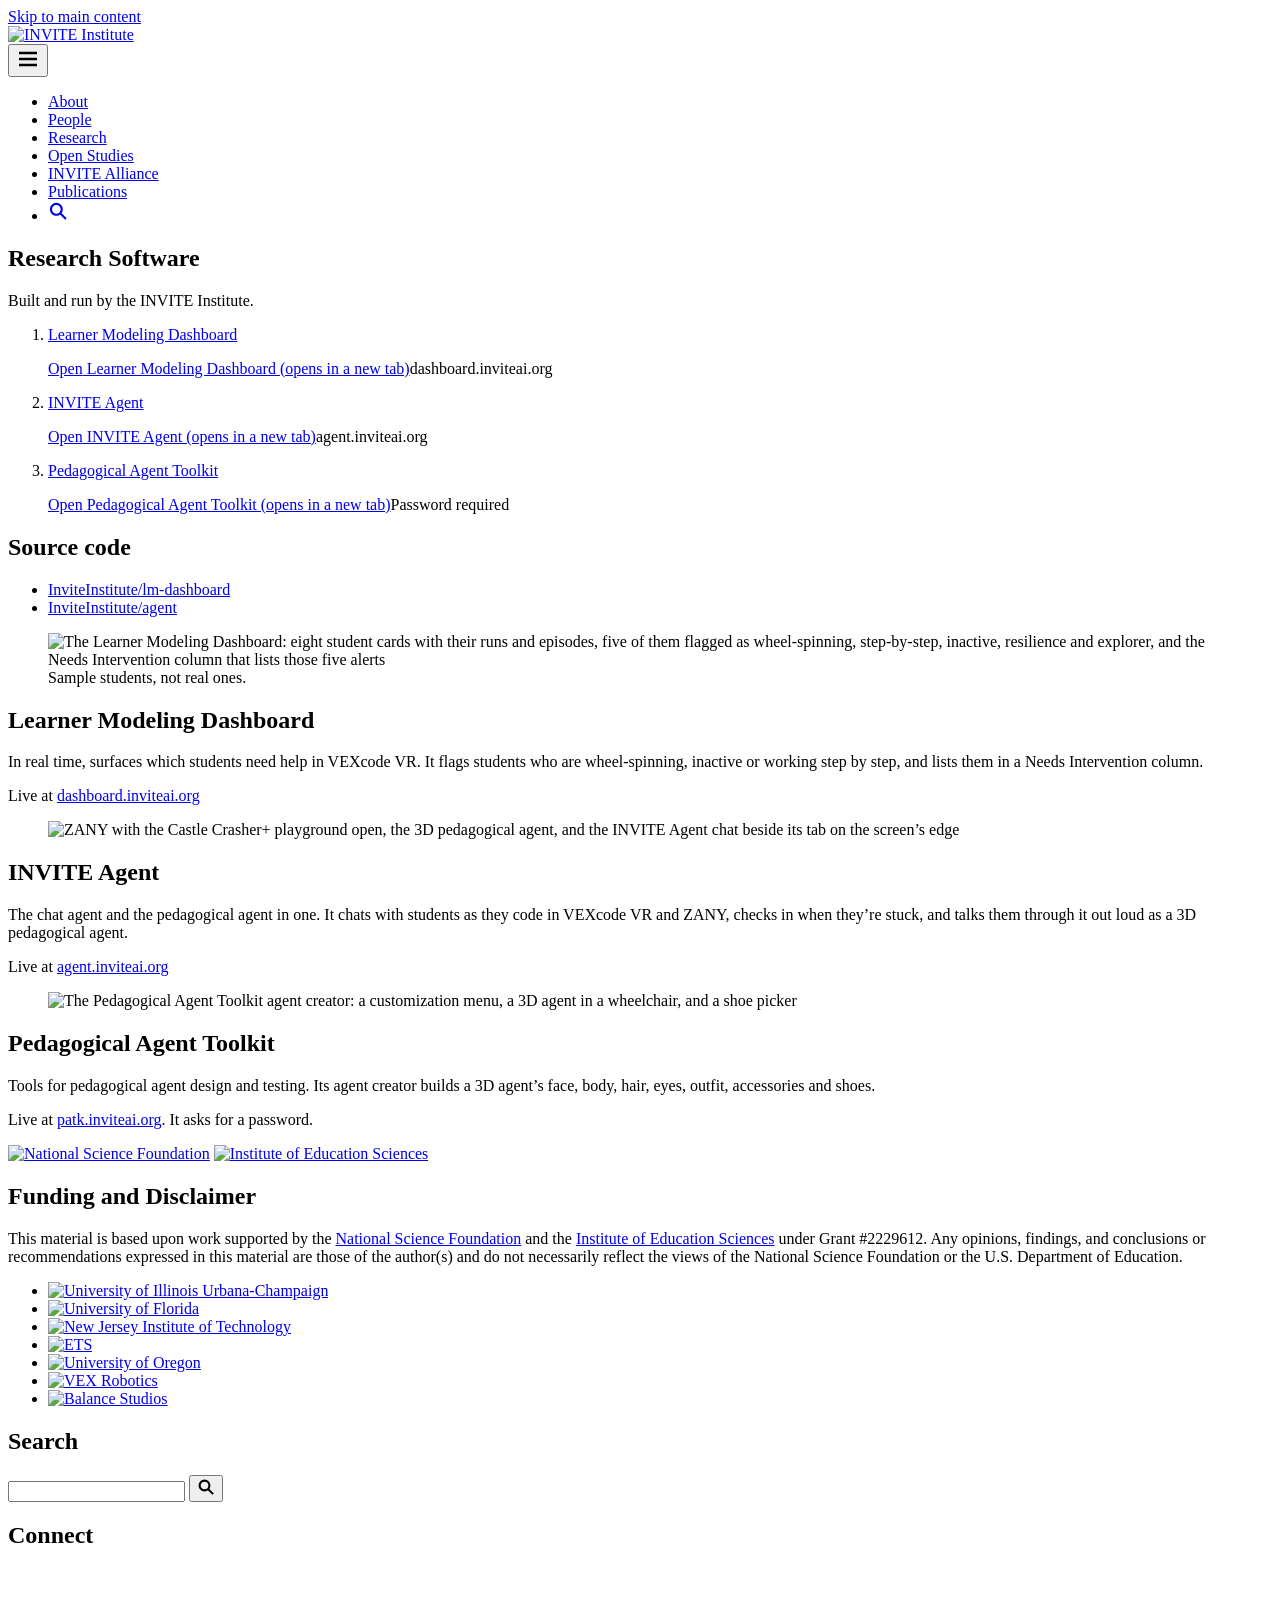
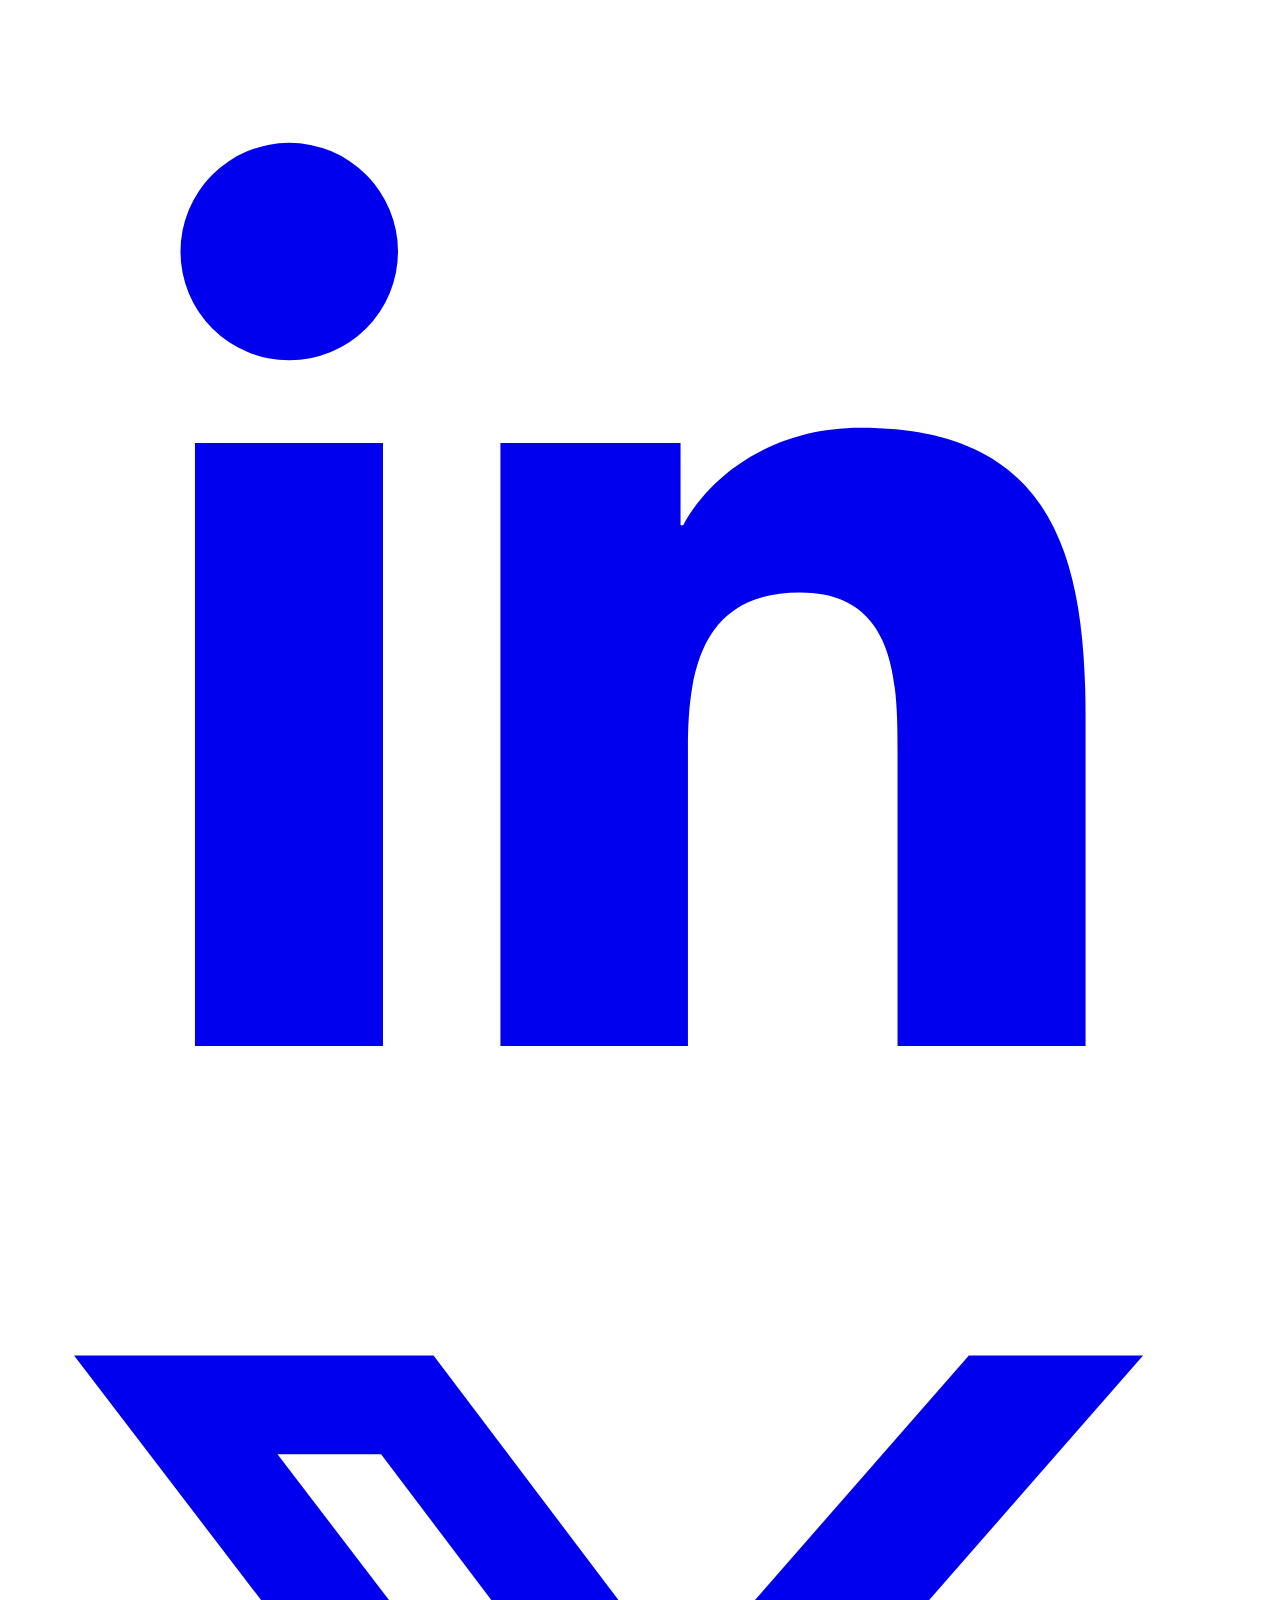
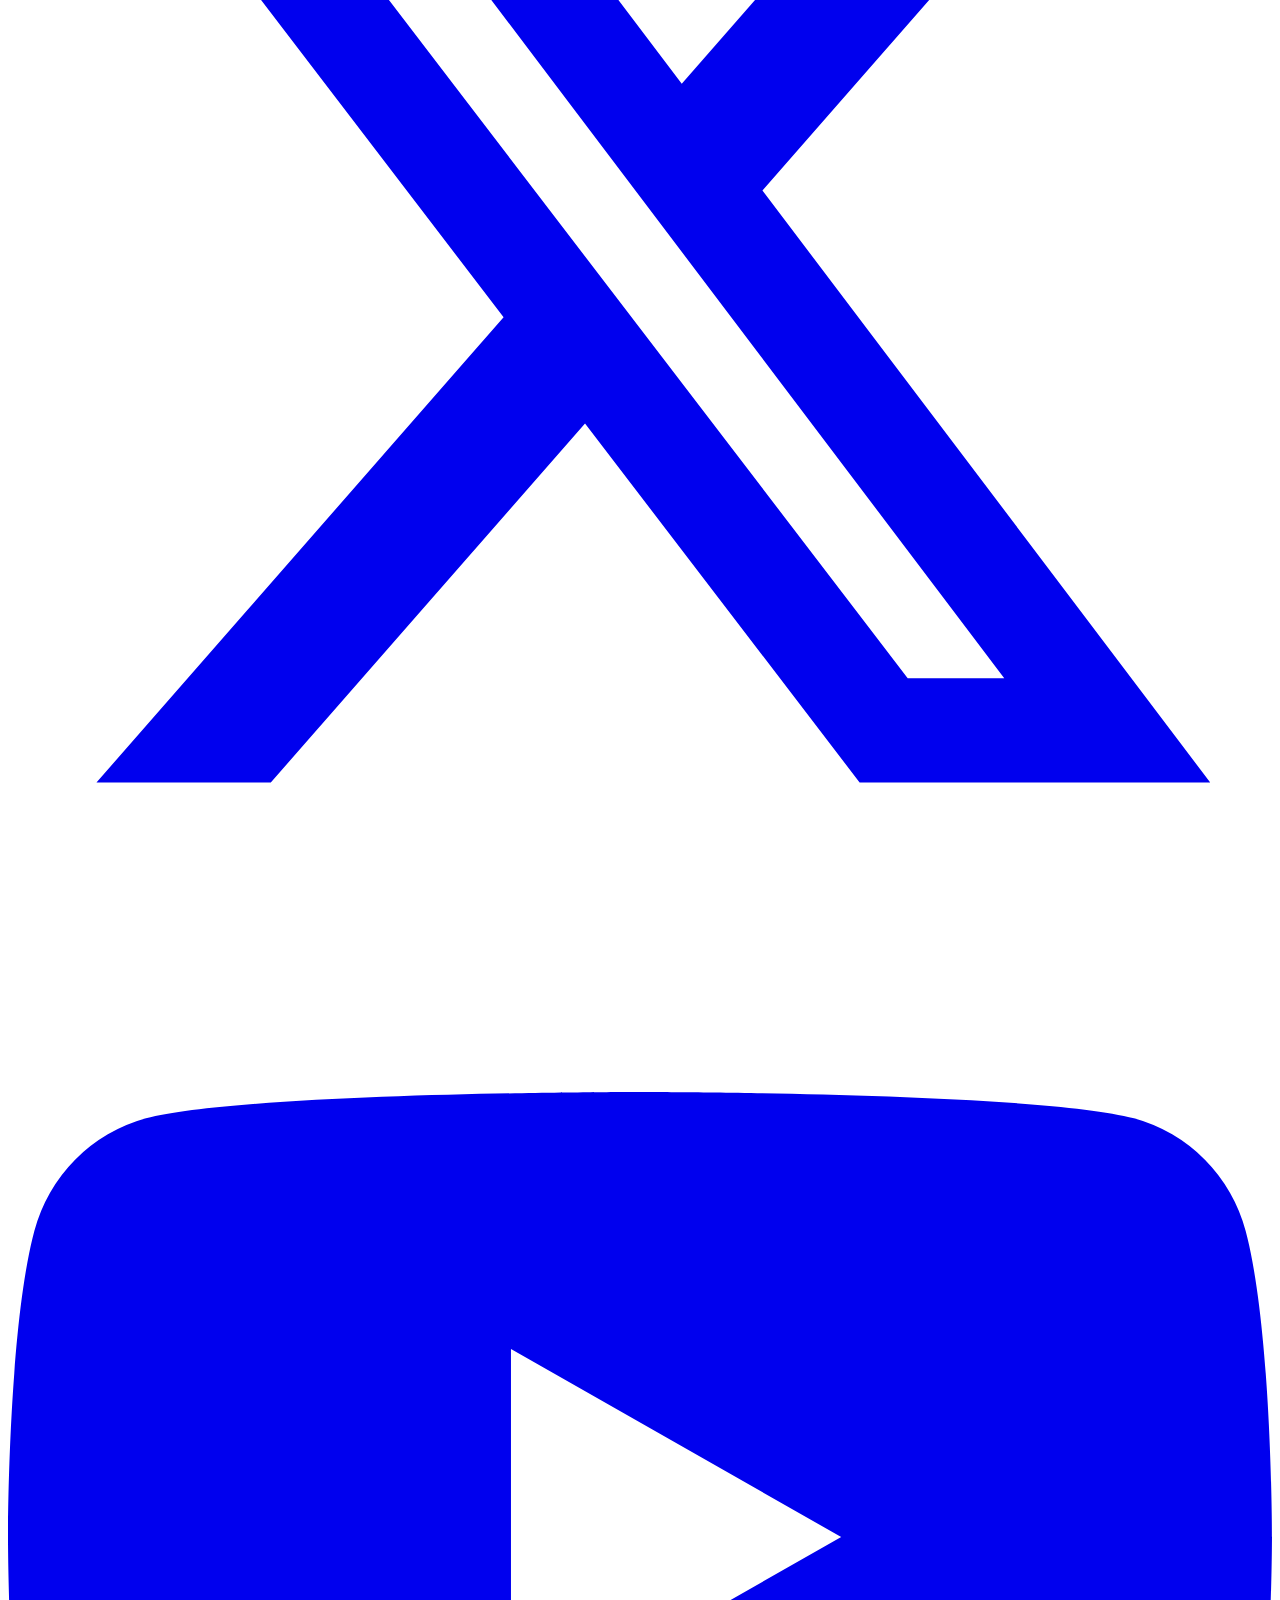
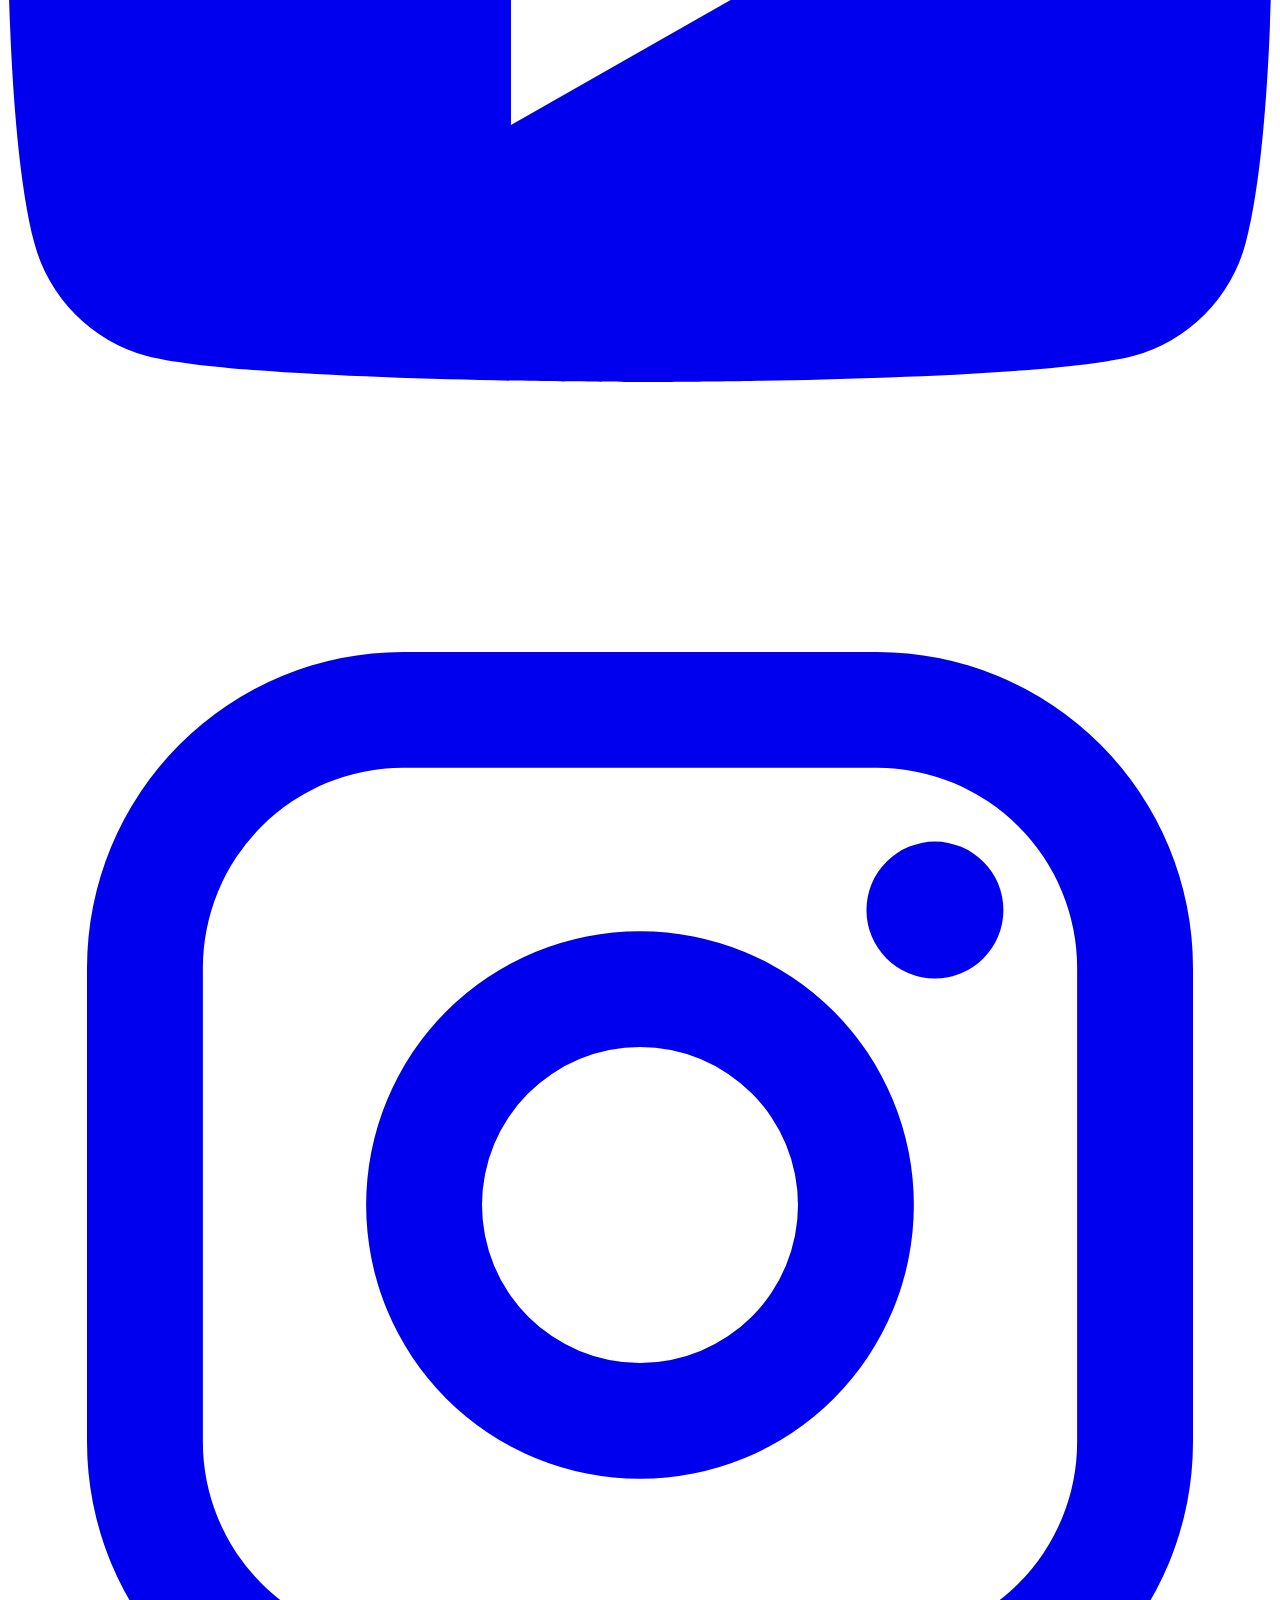
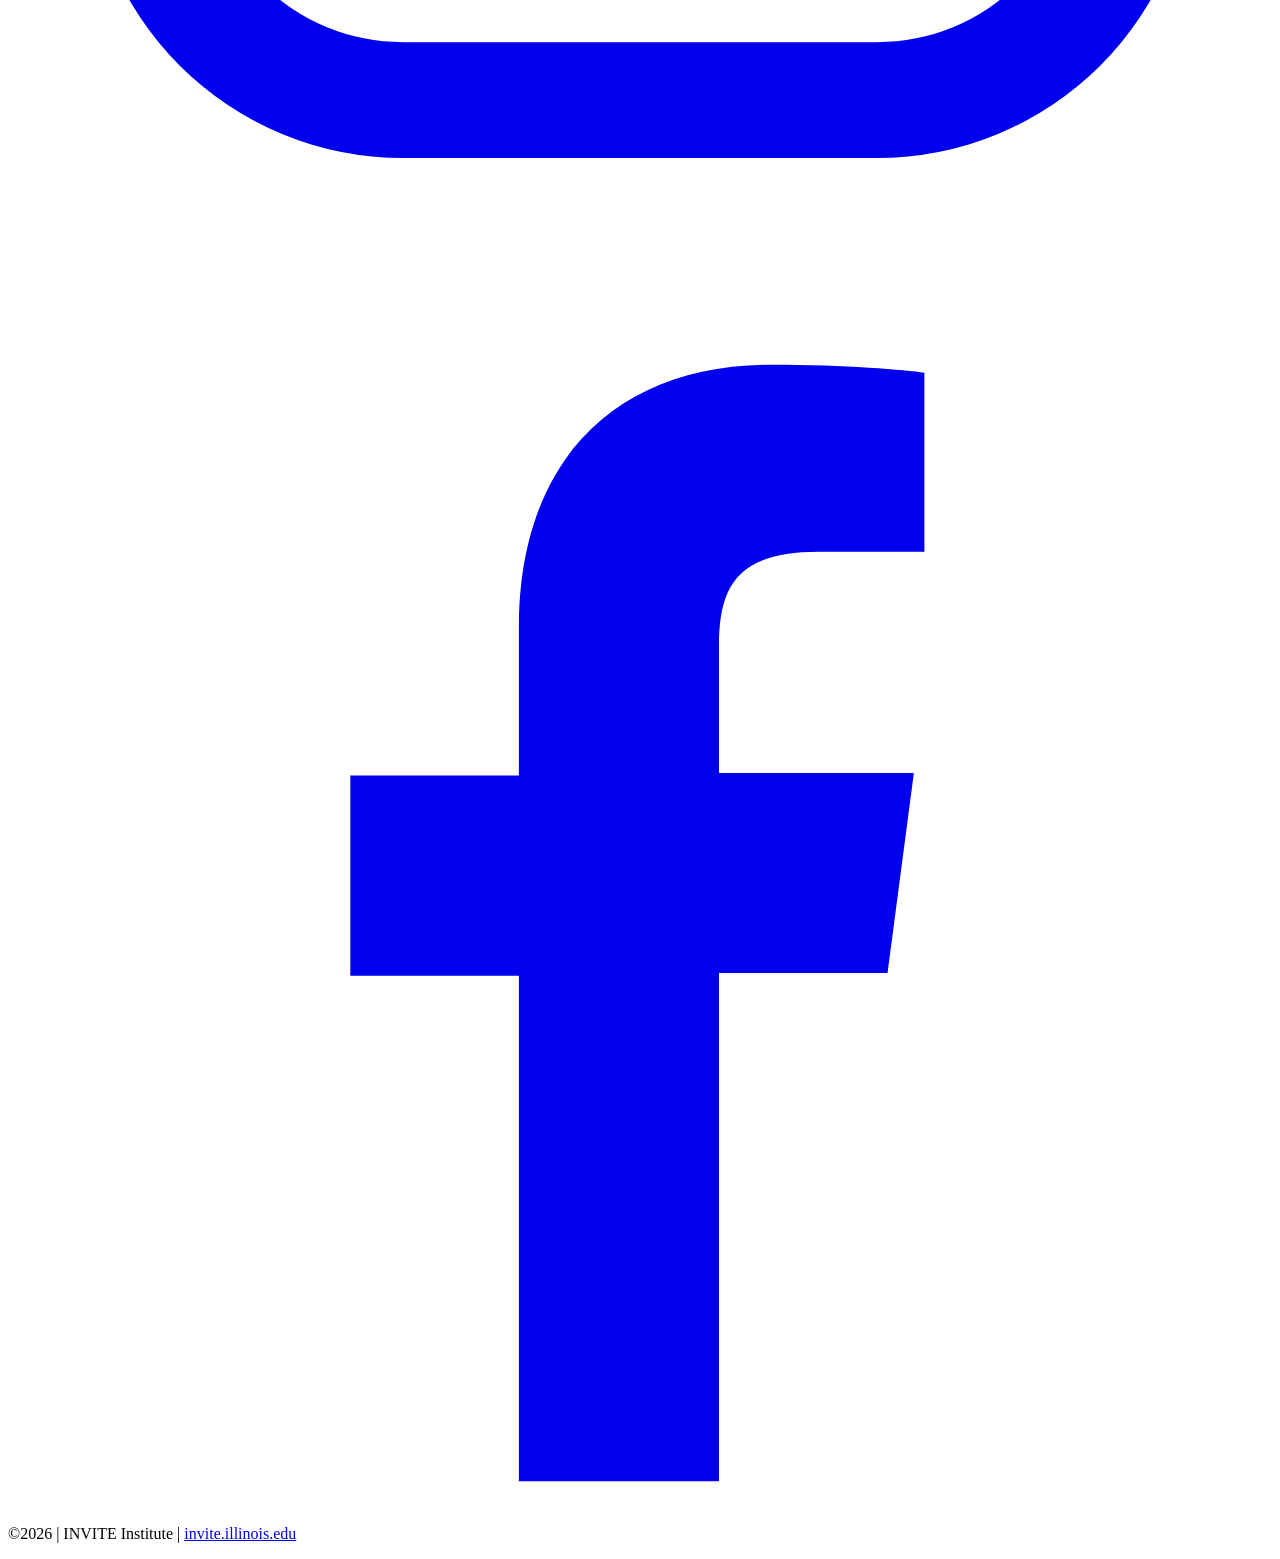
==== commit 8f96ecac: "Take the badges, arrows and repeated copy off the tools page Every tool is live, so the Live chips s" ====
--- a/public/index.html
+++ b/public/index.html
@@ -11,7 +11,7 @@
 <link rel="preload" href="/assets/fonts/source-sans-pro-400.woff2" as="font" type="font/woff2" crossorigin>
 <link rel="icon" type="image/png" href="/assets/img/favicon.png">
 <link rel="apple-touch-icon" href="/assets/img/apple-touch-icon.png">
-<link rel="stylesheet" href="/styles.css?v=2026-11-27c">
+<link rel="stylesheet" href="/styles.css?v=2026-11-27d">
 </head>
 <body>
 
@@ -41,22 +41,19 @@
   <aside class="rail" aria-labelledby="rail-title">
     <div class="rail-inner">
       <h1 class="rail-title" id="rail-title">Research Software</h1>
-      <p class="rail-intro">The <strong>INVITE</strong> Institute builds and runs these tools. Each one opens where it runs.</p>
+      <p class="rail-intro">Built and run by the INVITE Institute.</p>
       <ol class="rail-tools" aria-label="Tools">
         <li class="rail-tool is-current" data-section="dashboard">
           <a class="rail-name" href="#dashboard" aria-current="location">Learner Modeling Dashboard</a>
-          <p class="rail-job">Shows which students need help in VEXcode VR, in real time.</p>
-          <p class="rail-launch"><a class="btn" href="https://dashboard.inviteai.org" target="_blank" rel="noopener">Open<svg class="icon" width="16" height="16" viewBox="0 0 24 24" fill="none" stroke="currentColor" stroke-width="2.4" stroke-linecap="round" stroke-linejoin="round" aria-hidden="true"><path d="M7 17 17 7M8 7h9v9"/></svg><span class="visually-hidden"> Learner Modeling Dashboard (opens in a new tab)</span></a><span class="rail-host">dashboard.inviteai.org</span></p>
+          <p class="rail-launch"><a class="btn" href="https://dashboard.inviteai.org" target="_blank" rel="noopener">Open<span class="visually-hidden"> Learner Modeling Dashboard (opens in a new tab)</span></a><span class="rail-host">dashboard.inviteai.org</span></p>
         </li>
         <li class="rail-tool" data-section="agent">
           <a class="rail-name" href="#agent">INVITE Agent</a>
-          <p class="rail-job">Chats with students in VEXcode VR and ZANY and talks them through it as a 3D agent.</p>
-          <p class="rail-launch"><a class="btn" href="https://agent.inviteai.org" target="_blank" rel="noopener">Open<svg class="icon" width="16" height="16" viewBox="0 0 24 24" fill="none" stroke="currentColor" stroke-width="2.4" stroke-linecap="round" stroke-linejoin="round" aria-hidden="true"><path d="M7 17 17 7M8 7h9v9"/></svg><span class="visually-hidden"> INVITE Agent (opens in a new tab)</span></a><span class="rail-host">agent.inviteai.org</span></p>
+          <p class="rail-launch"><a class="btn" href="https://agent.inviteai.org" target="_blank" rel="noopener">Open<span class="visually-hidden"> INVITE Agent (opens in a new tab)</span></a><span class="rail-host">agent.inviteai.org</span></p>
         </li>
         <li class="rail-tool" data-section="patk">
           <a class="rail-name" href="#patk">Pedagogical Agent Toolkit</a>
-          <p class="rail-job">Tools for pedagogical agent design and testing.</p>
-          <p class="rail-launch"><a class="btn js-patk" href="https://patk.inviteai.org" target="_blank" rel="noopener">Open<svg class="icon" width="16" height="16" viewBox="0 0 24 24" fill="none" stroke="currentColor" stroke-width="2.4" stroke-linecap="round" stroke-linejoin="round" aria-hidden="true"><path d="M7 17 17 7M8 7h9v9"/></svg><span class="visually-hidden"> Pedagogical Agent Toolkit (opens in a new tab)</span></a><span class="rail-host"><svg class="icon" width="14" height="14" viewBox="0 0 24 24" fill="none" stroke="currentColor" stroke-width="2.4" stroke-linecap="round" stroke-linejoin="round" aria-hidden="true"><rect x="4" y="11" width="16" height="10" rx="1"/><path d="M8 11V7a4 4 0 0 1 8 0v4"/></svg>Password required</span></p>
+          <p class="rail-launch"><a class="btn js-patk" href="https://patk.inviteai.org" target="_blank" rel="noopener">Open<span class="visually-hidden"> Pedagogical Agent Toolkit (opens in a new tab)</span></a><span class="rail-host">Password required</span></p>
         </li>
       </ol>
       <div class="rail-source">
@@ -73,15 +70,12 @@
     <section class="shot" id="dashboard" aria-labelledby="dashboard-title">
       <figure class="shot-frame">
         <img src="/assets/img/photos/dashboard-1200.webp?v=5" srcset="/assets/img/photos/dashboard-800.webp?v=5 800w, /assets/img/photos/dashboard-1200.webp?v=5 1200w, /assets/img/photos/dashboard-1600.webp?v=5 1600w" sizes="(max-width: 900px) calc(100vw - 42px), calc(100vw - 472px)" width="1600" height="941" alt="The Learner Modeling Dashboard: eight student cards with their runs and episodes, five of them flagged as wheel-spinning, step-by-step, inactive, resilience and explorer, and the Needs Intervention column that lists those five alerts">
+        <figcaption>Sample students, not real ones.</figcaption>
       </figure>
       <div class="shot-text">
-        <div class="shot-head">
-          <h2 class="shot-title" id="dashboard-title">Learner Modeling Dashboard</h2>
-          <span class="status status-live">Live</span>
-        </div>
-        <p class="shot-desc">In real time, surfaces which students need help in VEXcode VR. It flags students who are wheel-spinning, inactive or working step by step, and lists them in a Needs Intervention column. The screenshot shows sample students, not real ones.</p>
-        <p class="shot-link"><a href="https://dashboard.inviteai.org" target="_blank" rel="noopener">dashboard.inviteai.org<svg class="icon" width="16" height="16" viewBox="0 0 24 24" fill="none" stroke="currentColor" stroke-width="2.4" stroke-linecap="round" stroke-linejoin="round" aria-hidden="true"><path d="M7 17 17 7M8 7h9v9"/></svg></a></p>
-        
+        <h2 class="shot-title" id="dashboard-title">Learner Modeling Dashboard</h2>
+        <p class="shot-desc">In real time, surfaces which students need help in VEXcode VR. It flags students who are wheel-spinning, inactive or working step by step, and lists them in a Needs Intervention column.</p>
+        <p class="shot-link">Live at <a href="https://dashboard.inviteai.org" target="_blank" rel="noopener">dashboard.inviteai.org</a></p>
       </div>
     </section>
 
@@ -90,13 +84,9 @@
         <img src="/assets/img/photos/agent-1200.webp?v=12" srcset="/assets/img/photos/agent-800.webp?v=12 800w, /assets/img/photos/agent-1200.webp?v=12 1200w, /assets/img/photos/agent-1600.webp?v=12 1600w" sizes="(max-width: 900px) calc(100vw - 42px), calc(100vw - 472px)" width="1600" height="941" alt="ZANY with the Castle Crasher+ playground open, the 3D pedagogical agent, and the INVITE Agent chat beside its tab on the screen’s edge" loading="lazy">
       </figure>
       <div class="shot-text">
-        <div class="shot-head">
-          <h2 class="shot-title" id="agent-title">INVITE Agent</h2>
-          <span class="status status-live">Live</span>
-        </div>
+        <h2 class="shot-title" id="agent-title">INVITE Agent</h2>
         <p class="shot-desc">The chat agent and the pedagogical agent in one. It chats with students as they code in VEXcode VR and ZANY, checks in when they’re stuck, and talks them through it out loud as a 3D pedagogical agent.</p>
-        <p class="shot-link"><a href="https://agent.inviteai.org" target="_blank" rel="noopener">agent.inviteai.org<svg class="icon" width="16" height="16" viewBox="0 0 24 24" fill="none" stroke="currentColor" stroke-width="2.4" stroke-linecap="round" stroke-linejoin="round" aria-hidden="true"><path d="M7 17 17 7M8 7h9v9"/></svg></a></p>
-        
+        <p class="shot-link">Live at <a href="https://agent.inviteai.org" target="_blank" rel="noopener">agent.inviteai.org</a></p>
       </div>
     </section>
 
@@ -105,13 +95,9 @@
         <img src="/assets/img/photos/patk-1200.webp?v=3" srcset="/assets/img/photos/patk-800.webp?v=3 800w, /assets/img/photos/patk-1200.webp?v=3 1200w, /assets/img/photos/patk-1600.webp?v=3 1600w" sizes="(max-width: 900px) calc(100vw - 42px), calc(100vw - 472px)" width="1600" height="941" alt="The Pedagogical Agent Toolkit agent creator: a customization menu, a 3D agent in a wheelchair, and a shoe picker" loading="lazy">
       </figure>
       <div class="shot-text">
-        <div class="shot-head">
-          <h2 class="shot-title" id="patk-title">Pedagogical Agent Toolkit</h2>
-          <span class="status status-live">Live</span>
-        </div>
+        <h2 class="shot-title" id="patk-title">Pedagogical Agent Toolkit</h2>
         <p class="shot-desc">Tools for pedagogical agent design and testing. Its agent creator builds a 3D agent’s face, body, hair, eyes, outfit, accessories and shoes.</p>
-        <p class="shot-link"><a class="js-patk" href="https://patk.inviteai.org" target="_blank" rel="noopener">patk.inviteai.org<svg class="icon" width="16" height="16" viewBox="0 0 24 24" fill="none" stroke="currentColor" stroke-width="2.4" stroke-linecap="round" stroke-linejoin="round" aria-hidden="true"><path d="M7 17 17 7M8 7h9v9"/></svg></a></p>
-        <p class="shot-gate"><svg class="icon" width="14" height="14" viewBox="0 0 24 24" fill="none" stroke="currentColor" stroke-width="2.4" stroke-linecap="round" stroke-linejoin="round" aria-hidden="true"><rect x="4" y="11" width="16" height="10" rx="1"/><path d="M8 11V7a4 4 0 0 1 8 0v4"/></svg>Password required</p>
+        <p class="shot-link">Live at <a class="js-patk" href="https://patk.inviteai.org" target="_blank" rel="noopener">patk.inviteai.org</a>. It asks for a password.</p>
       </div>
     </section>
   </div>
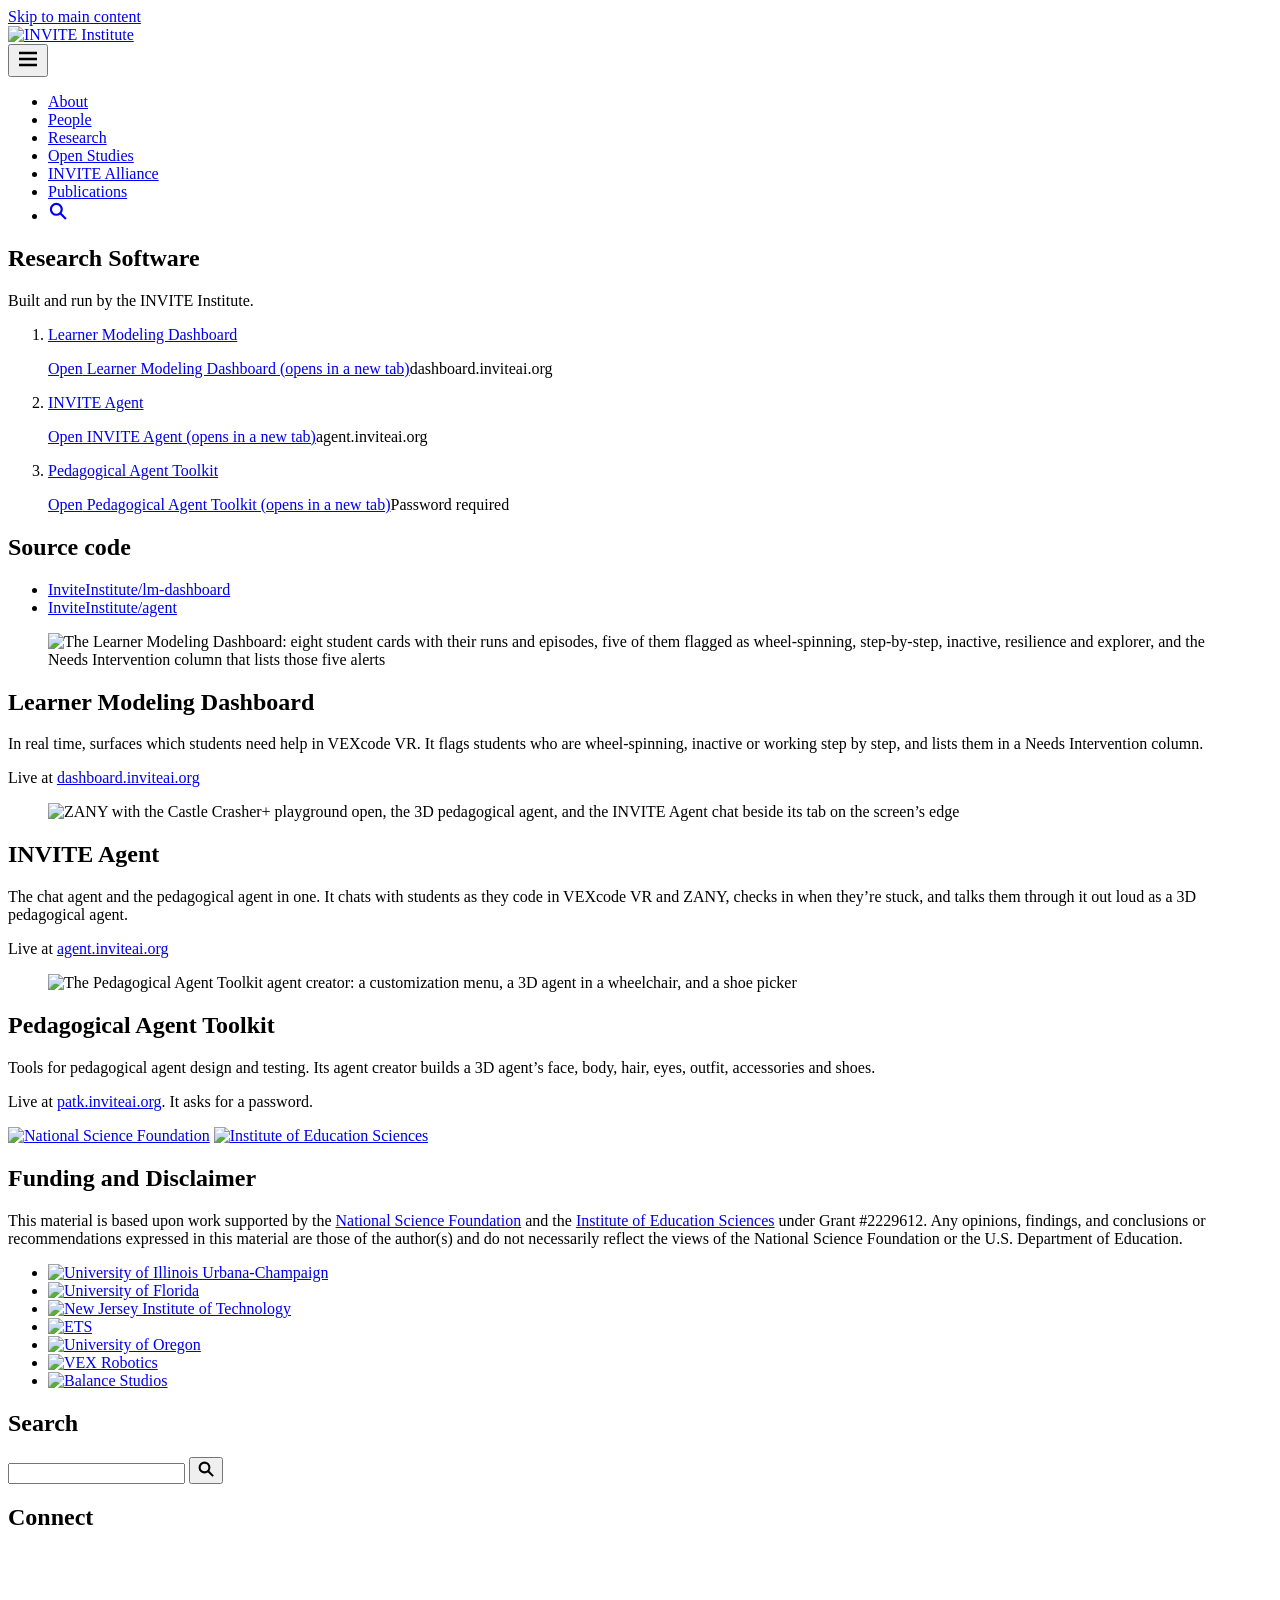
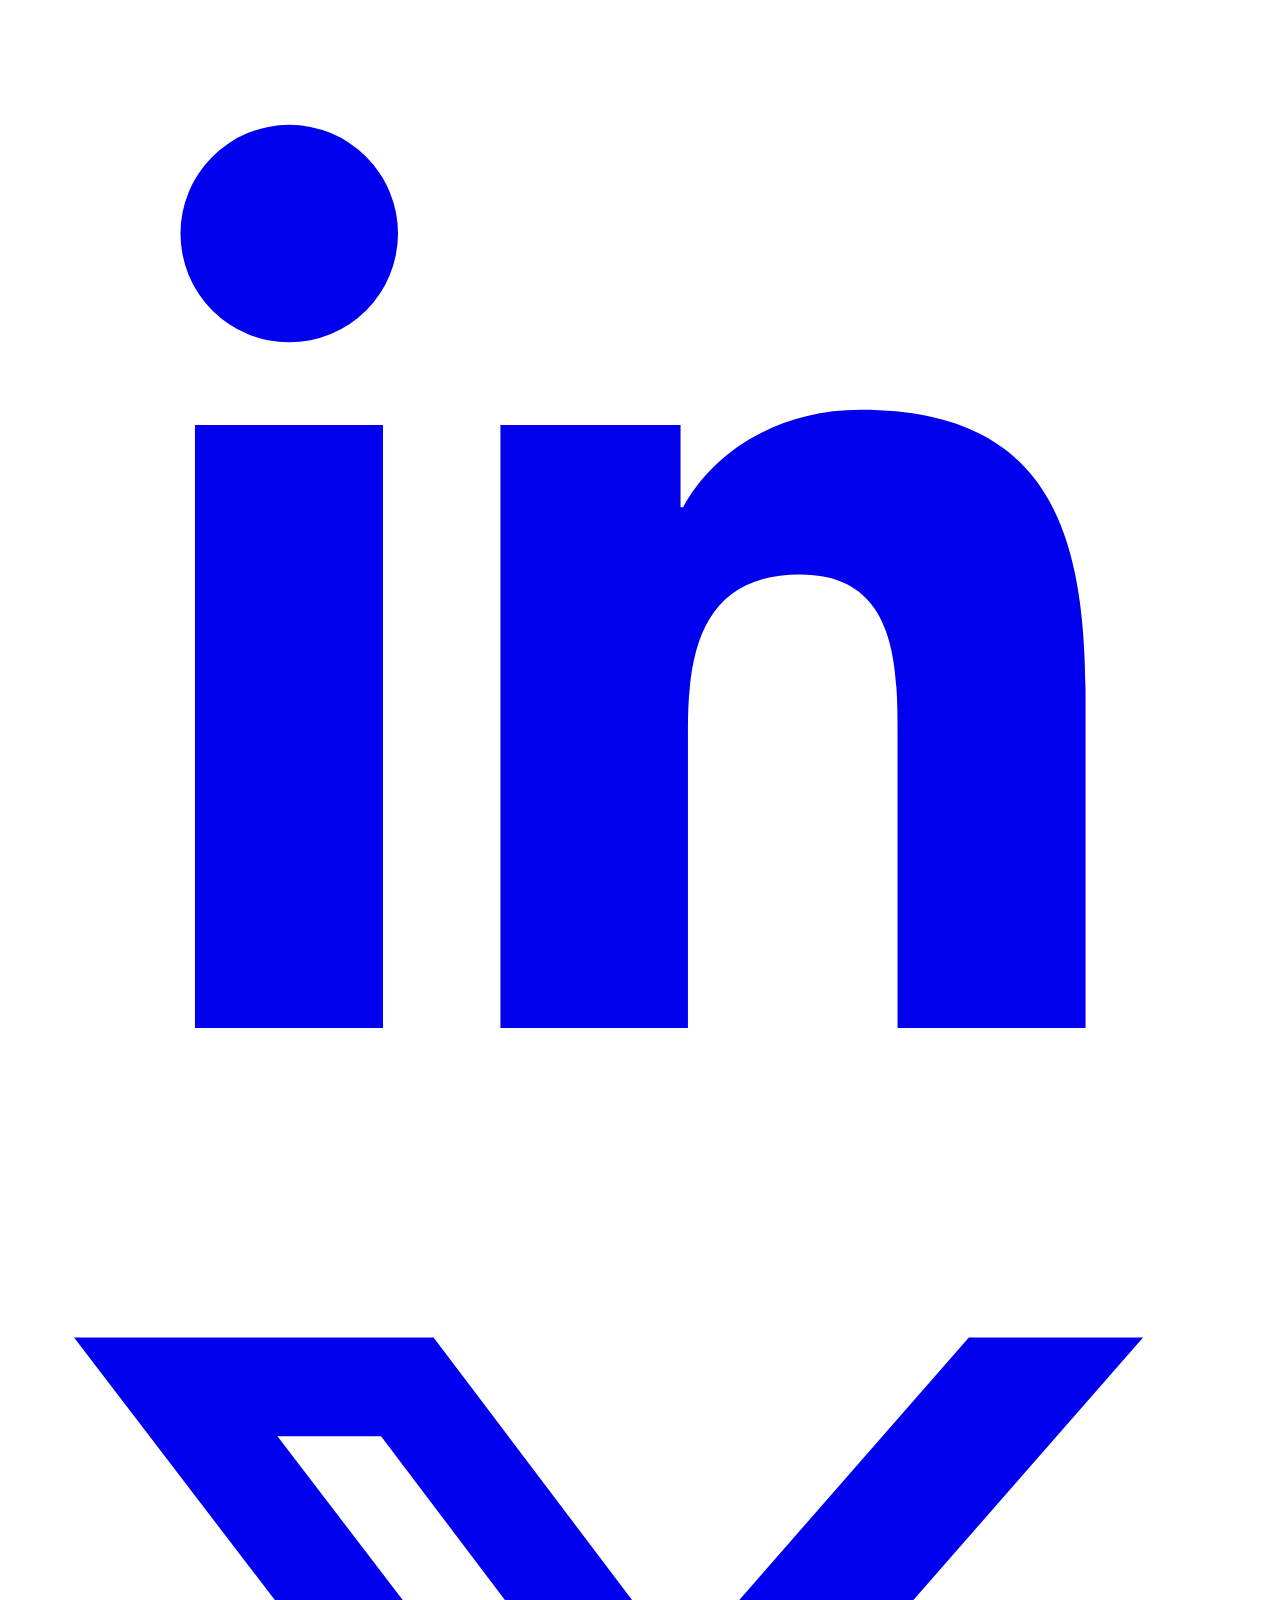
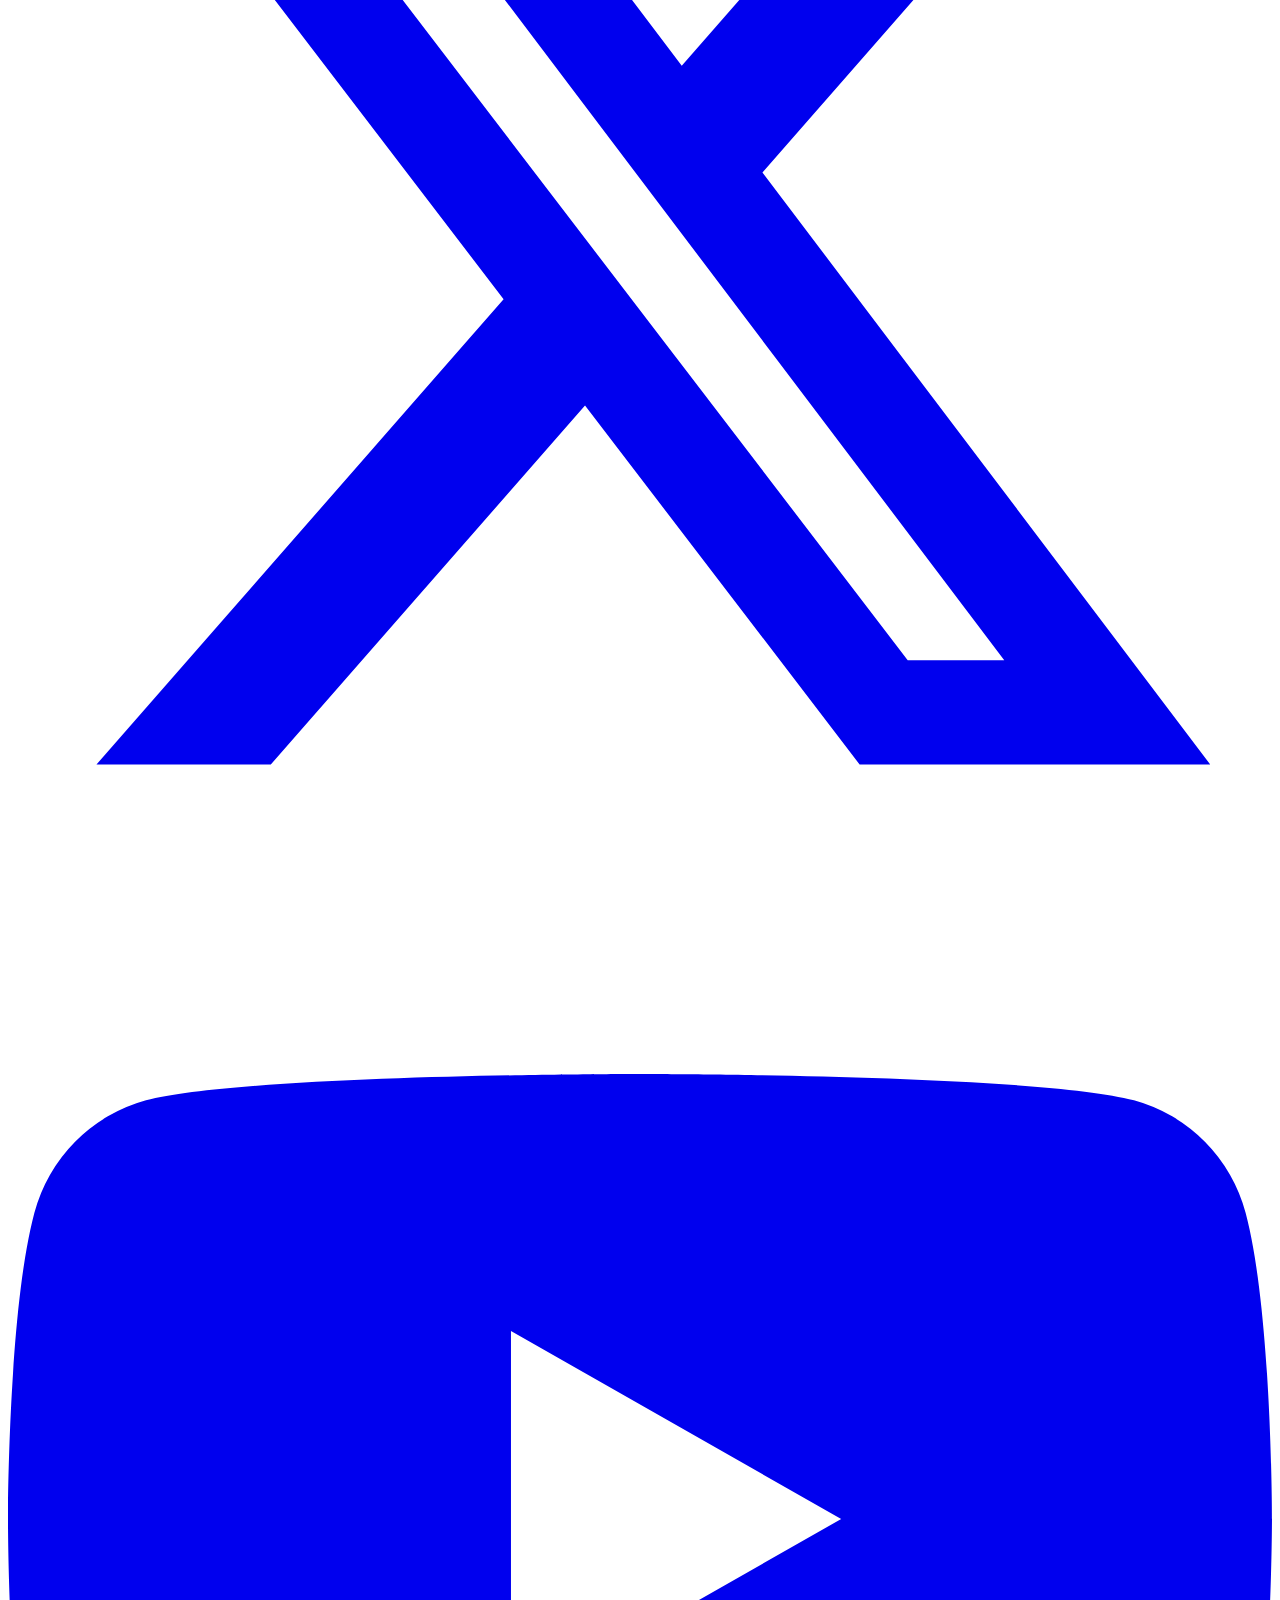
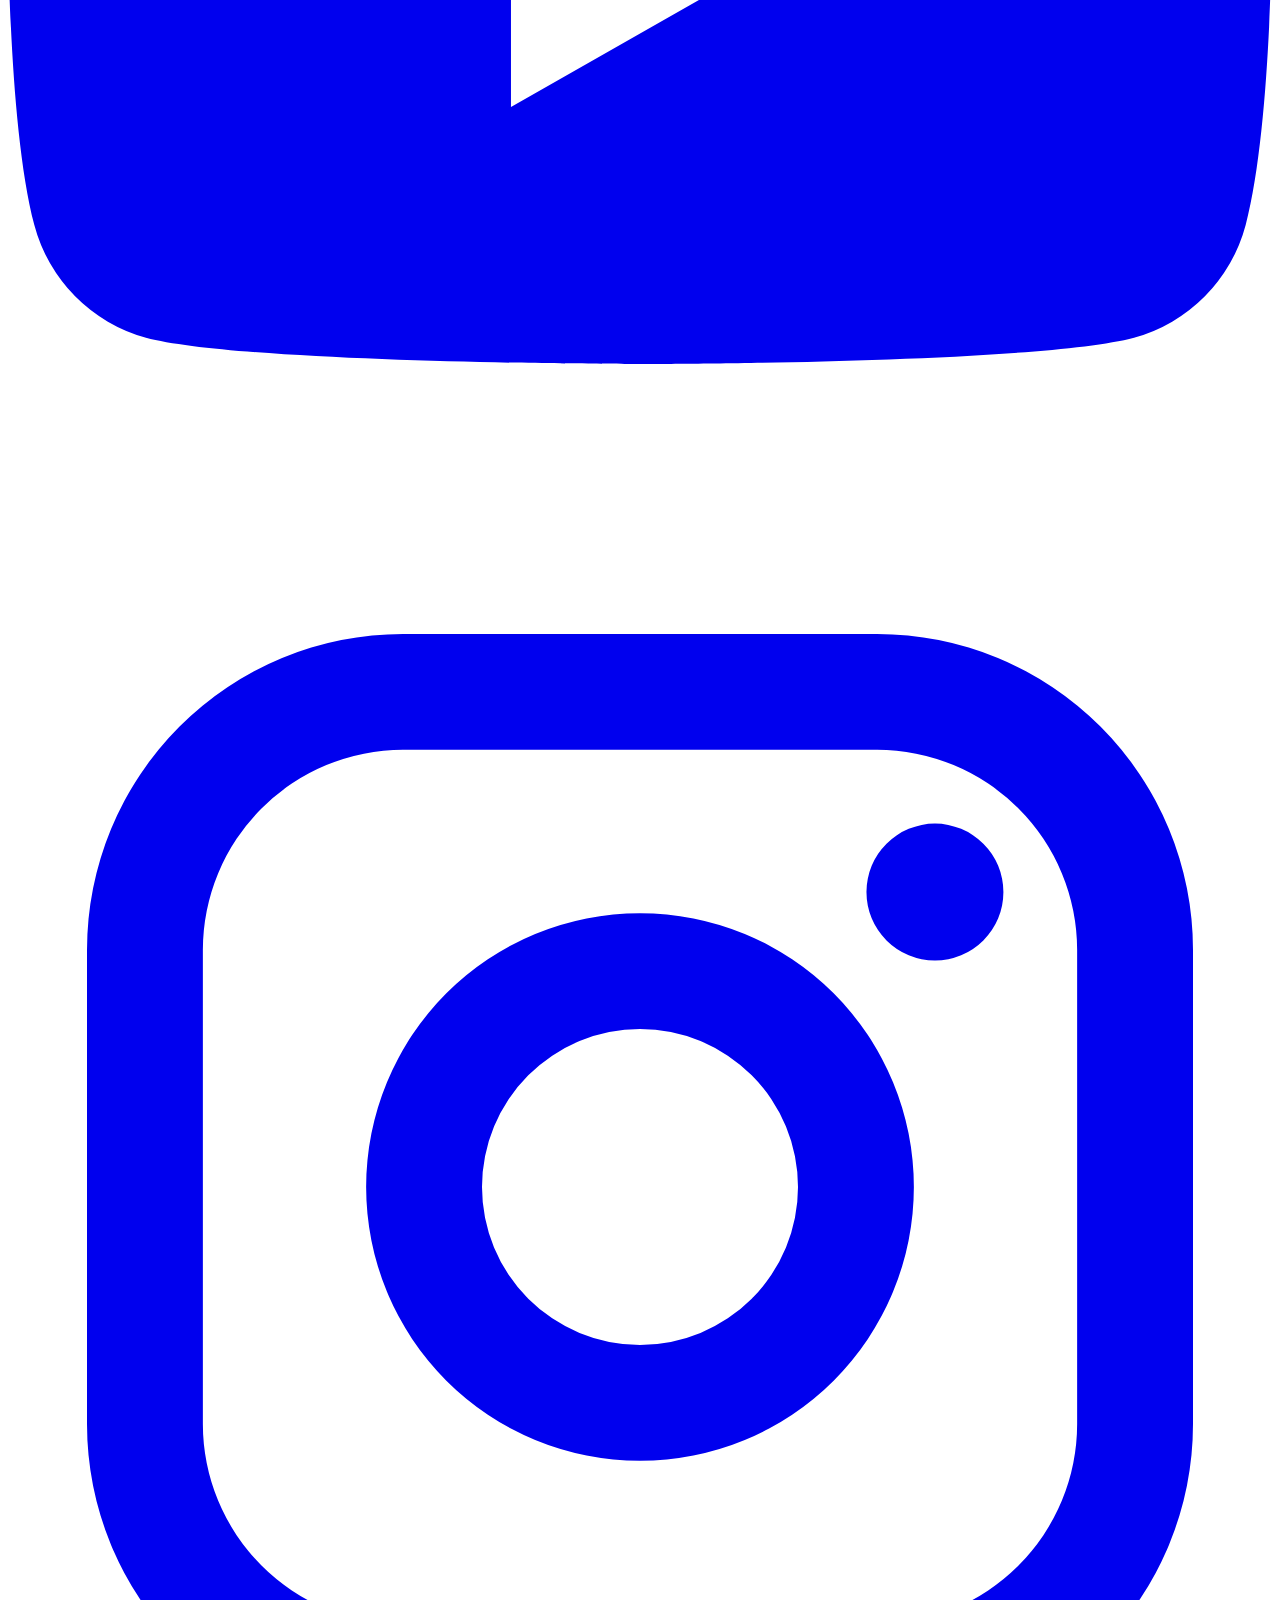
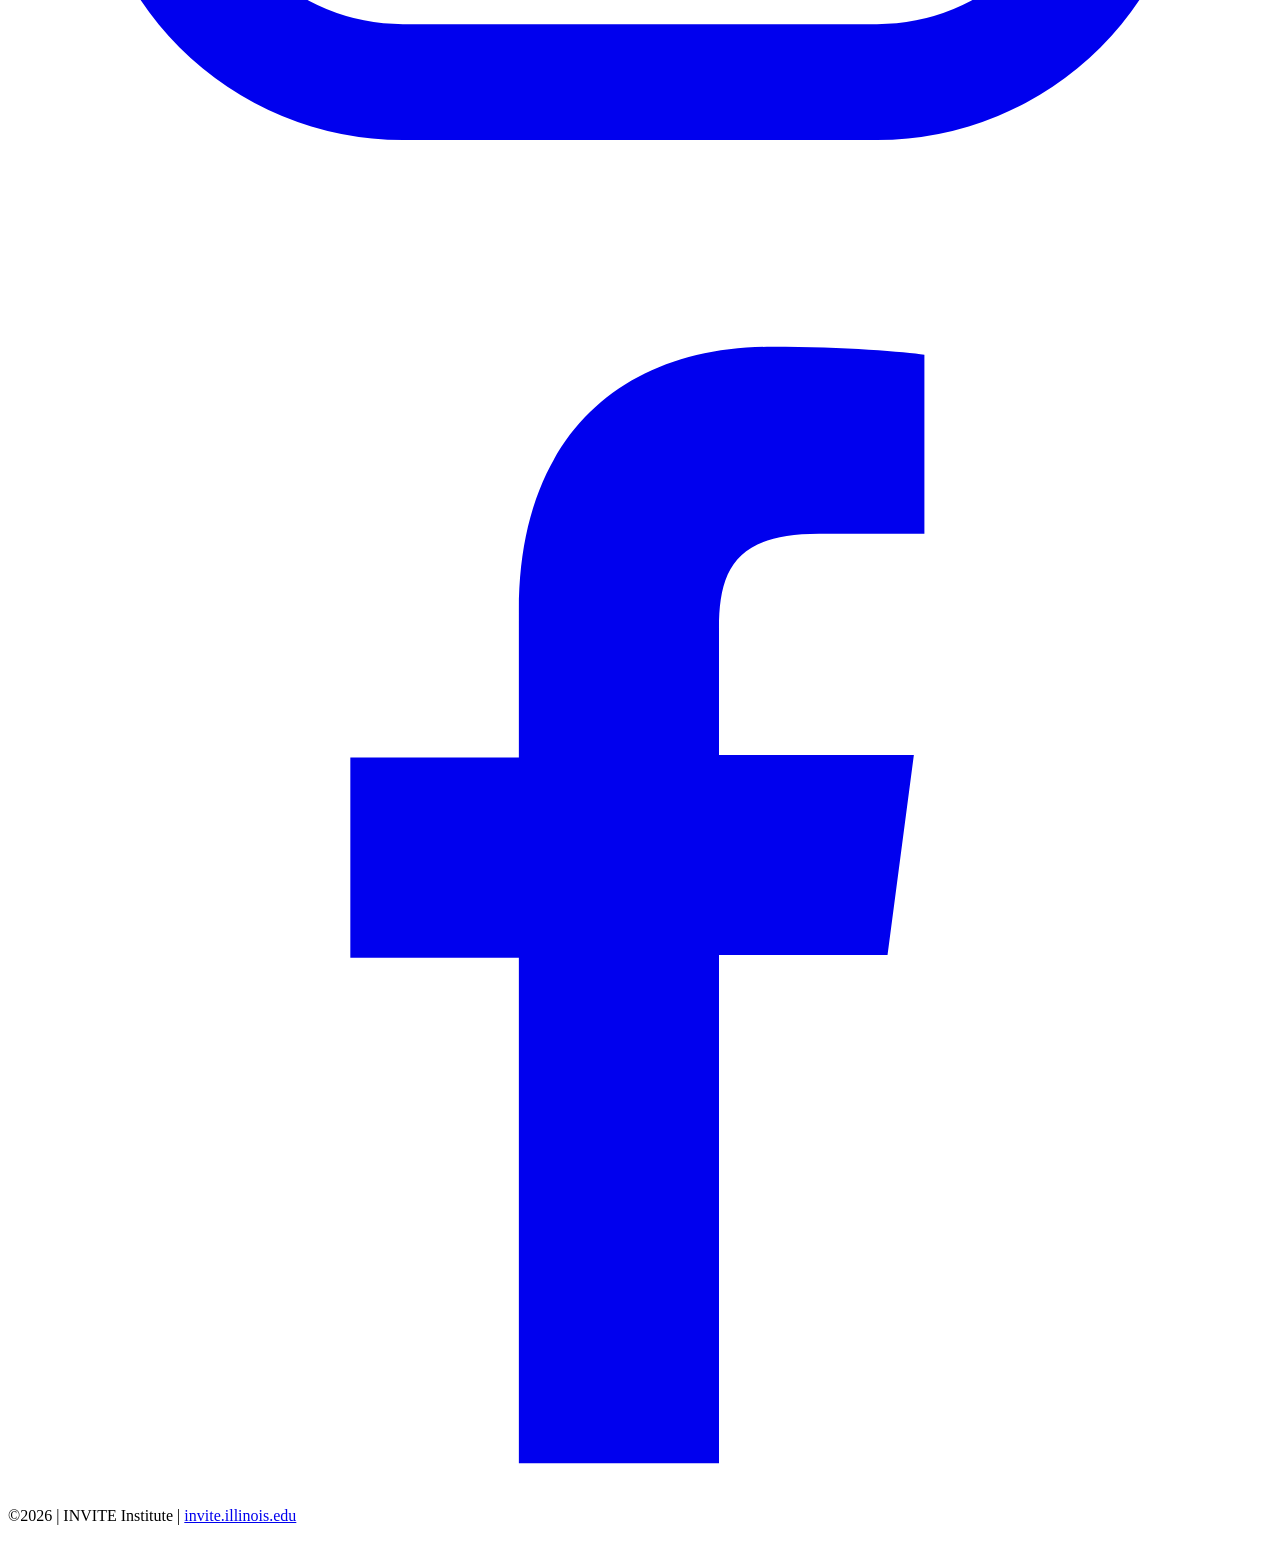
==== commit 2ac52f74: "Remove the sample-students caption under the dashboard screenshot Co-Authored-By: Claude Opus 5.5 <n" ====
--- a/public/index.html
+++ b/public/index.html
@@ -70,7 +70,6 @@
     <section class="shot" id="dashboard" aria-labelledby="dashboard-title">
       <figure class="shot-frame">
         <img src="/assets/img/photos/dashboard-1200.webp?v=5" srcset="/assets/img/photos/dashboard-800.webp?v=5 800w, /assets/img/photos/dashboard-1200.webp?v=5 1200w, /assets/img/photos/dashboard-1600.webp?v=5 1600w" sizes="(max-width: 900px) calc(100vw - 42px), calc(100vw - 472px)" width="1600" height="941" alt="The Learner Modeling Dashboard: eight student cards with their runs and episodes, five of them flagged as wheel-spinning, step-by-step, inactive, resilience and explorer, and the Needs Intervention column that lists those five alerts">
-        <figcaption>Sample students, not real ones.</figcaption>
       </figure>
       <div class="shot-text">
         <h2 class="shot-title" id="dashboard-title">Learner Modeling Dashboard</h2>
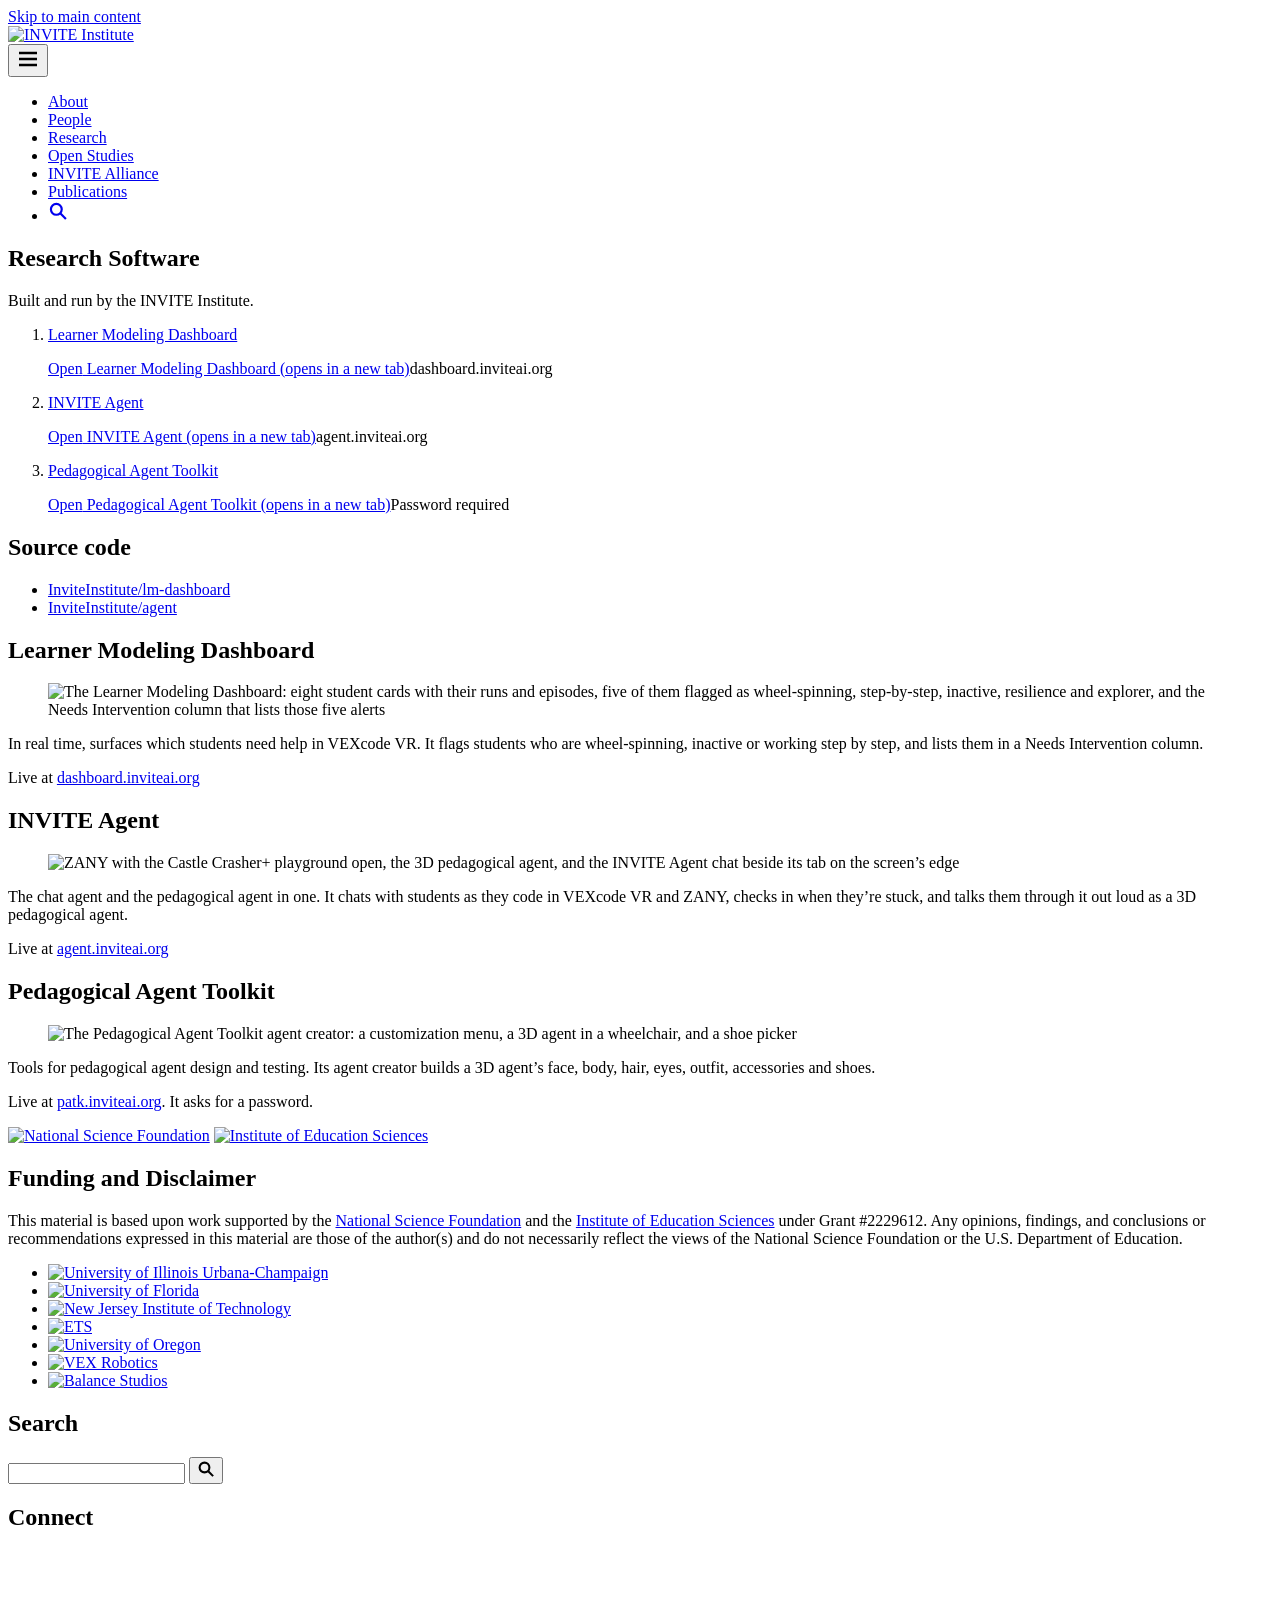
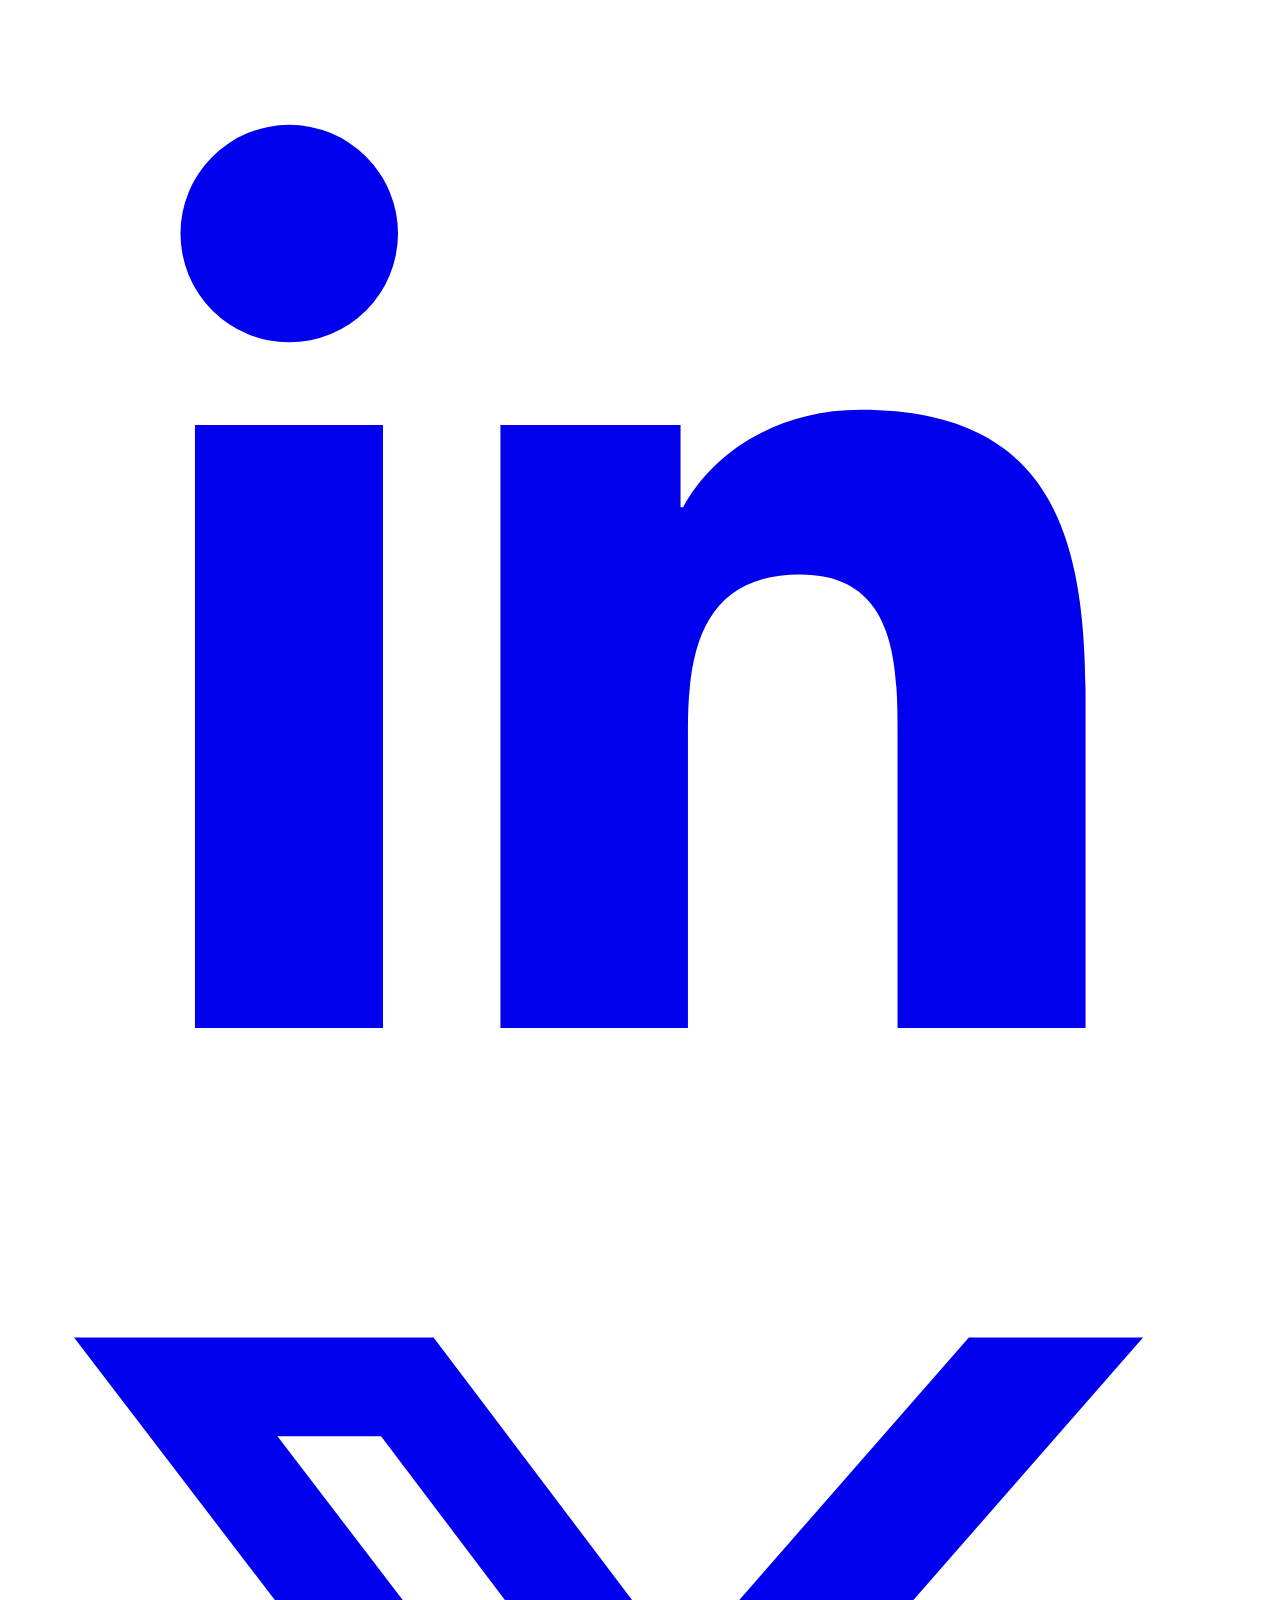
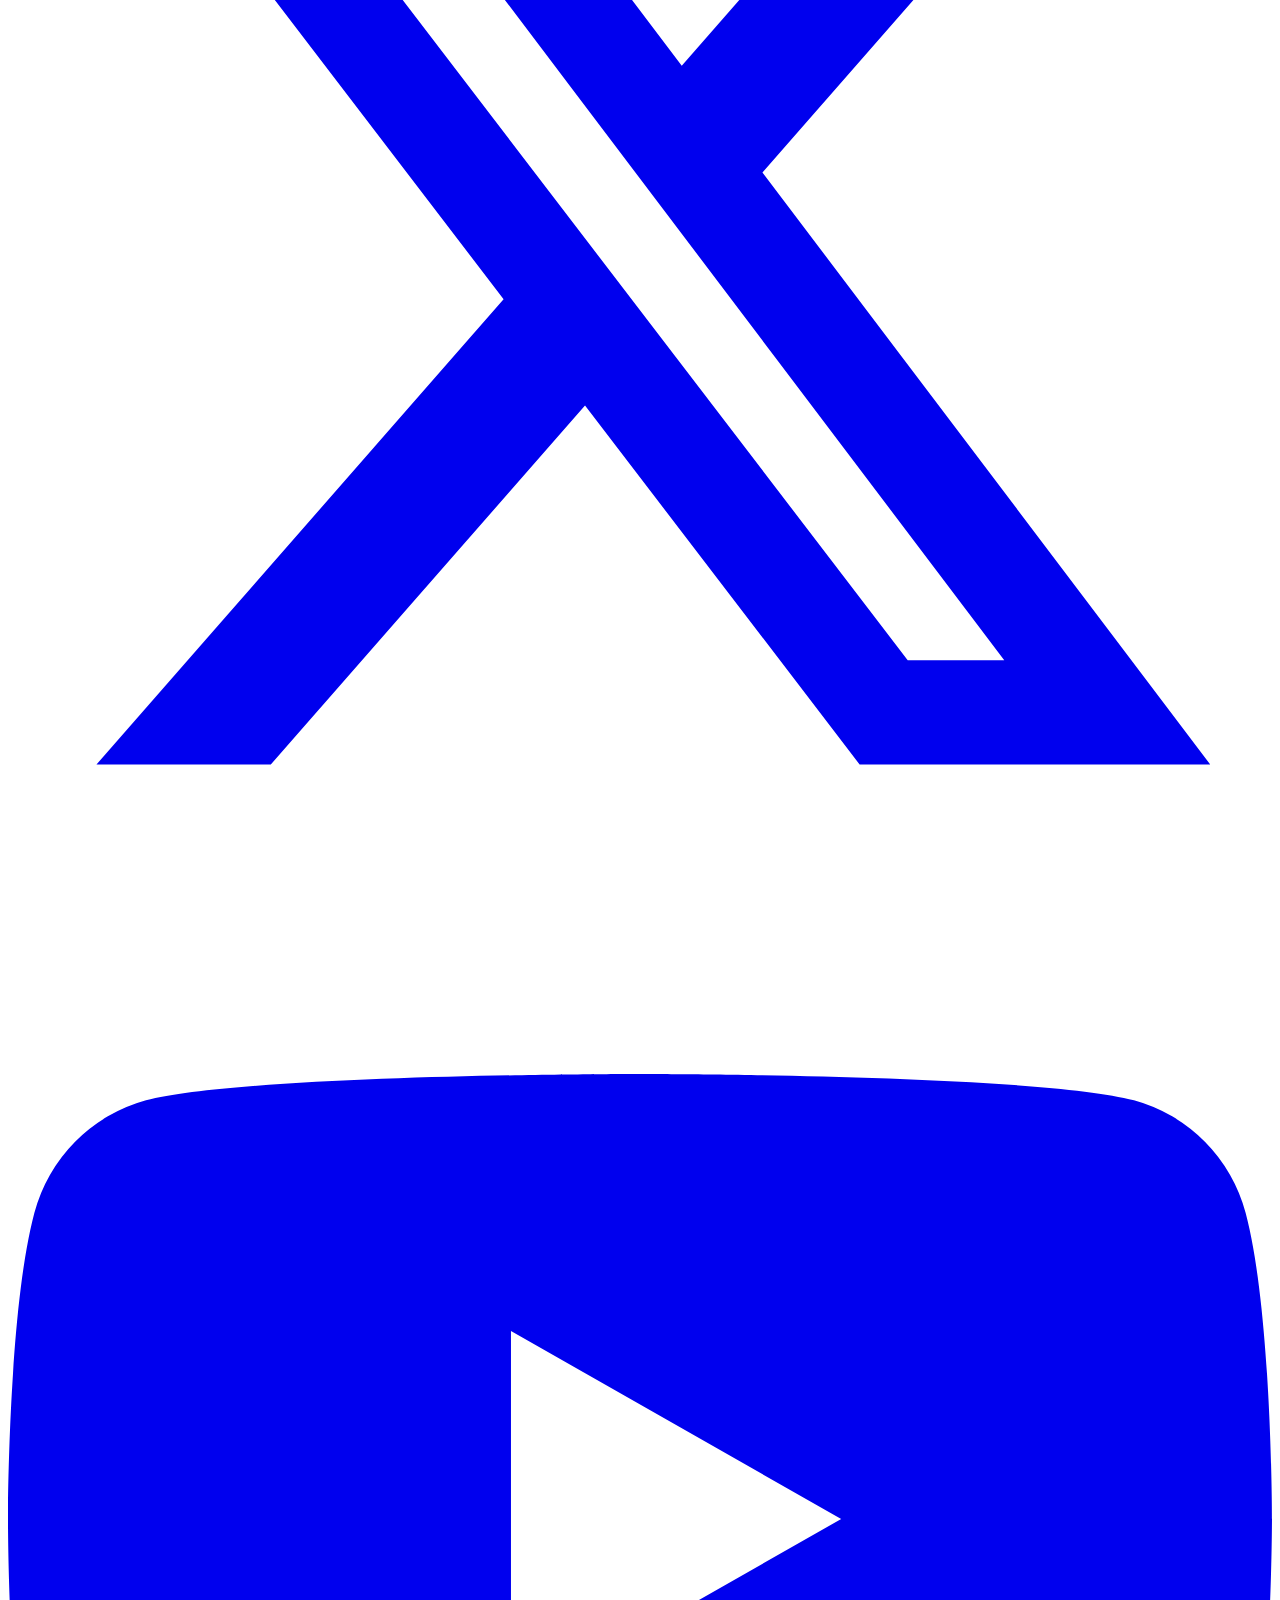
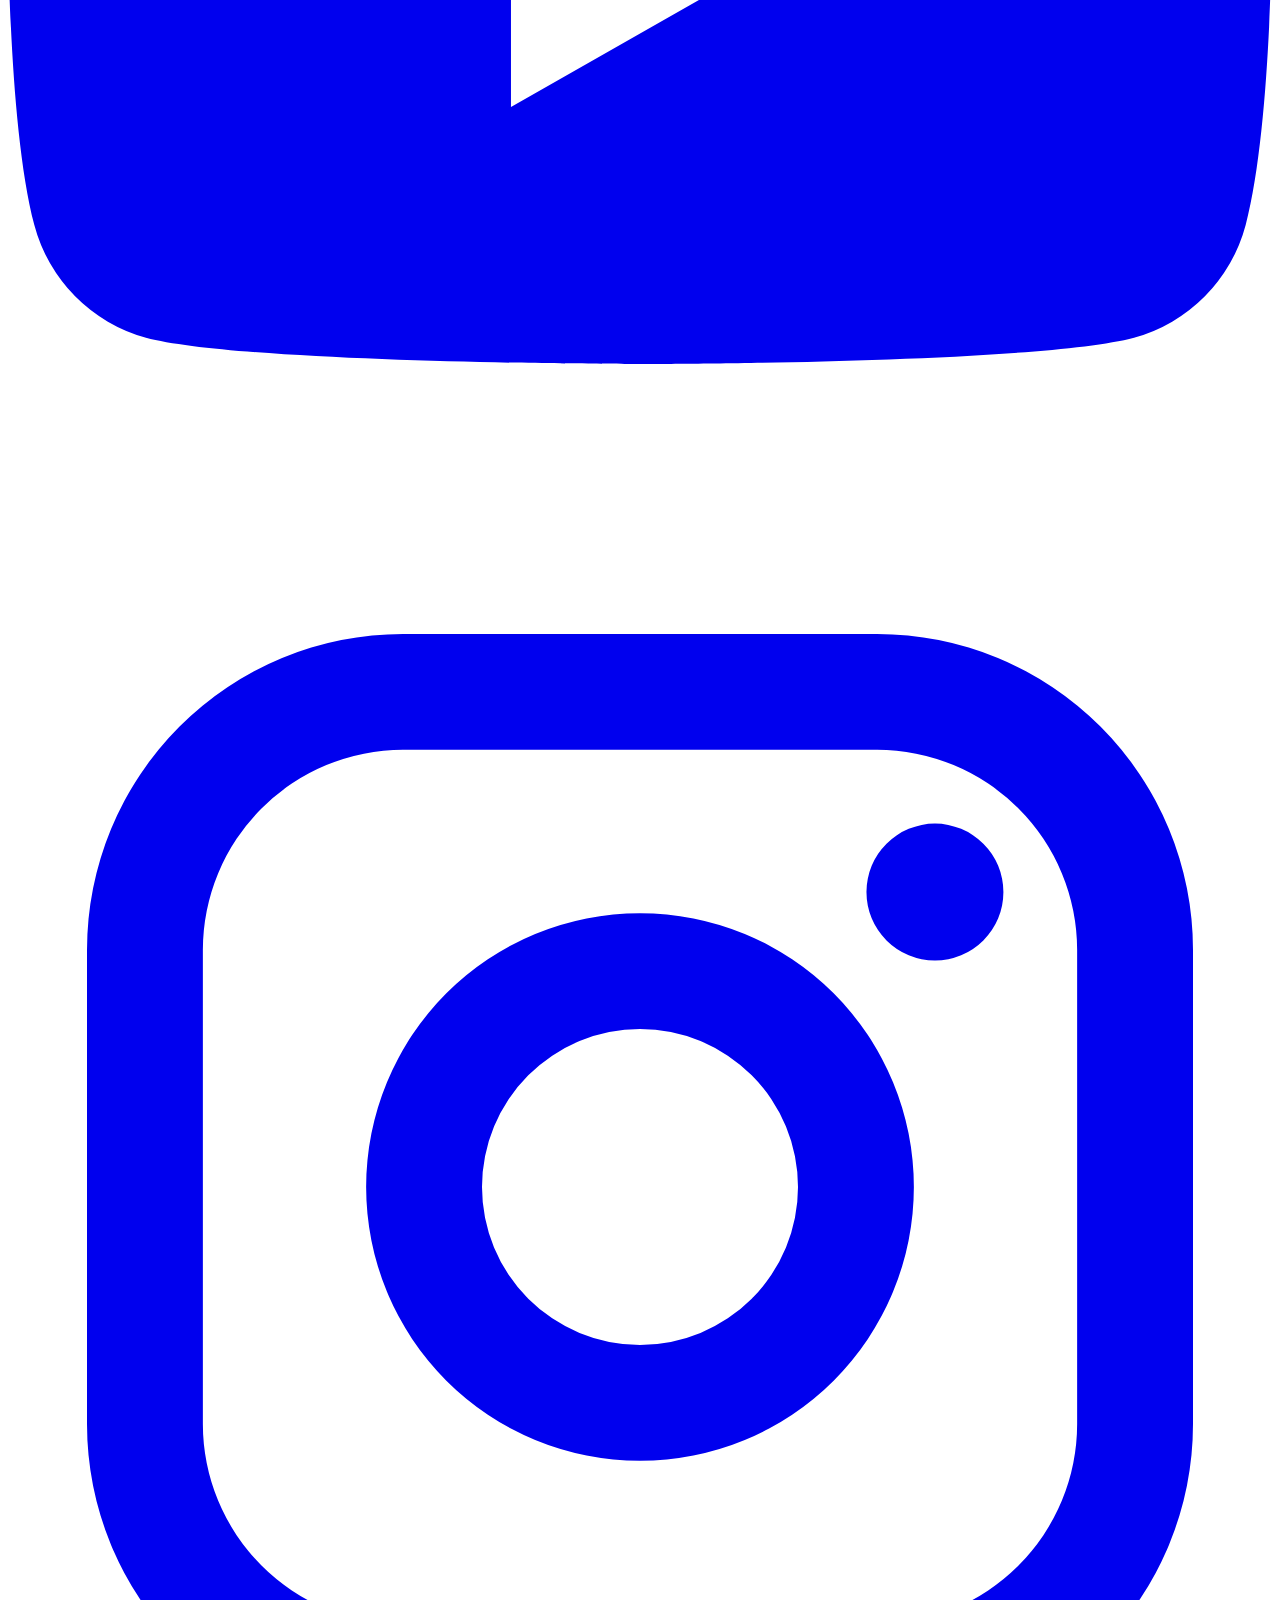
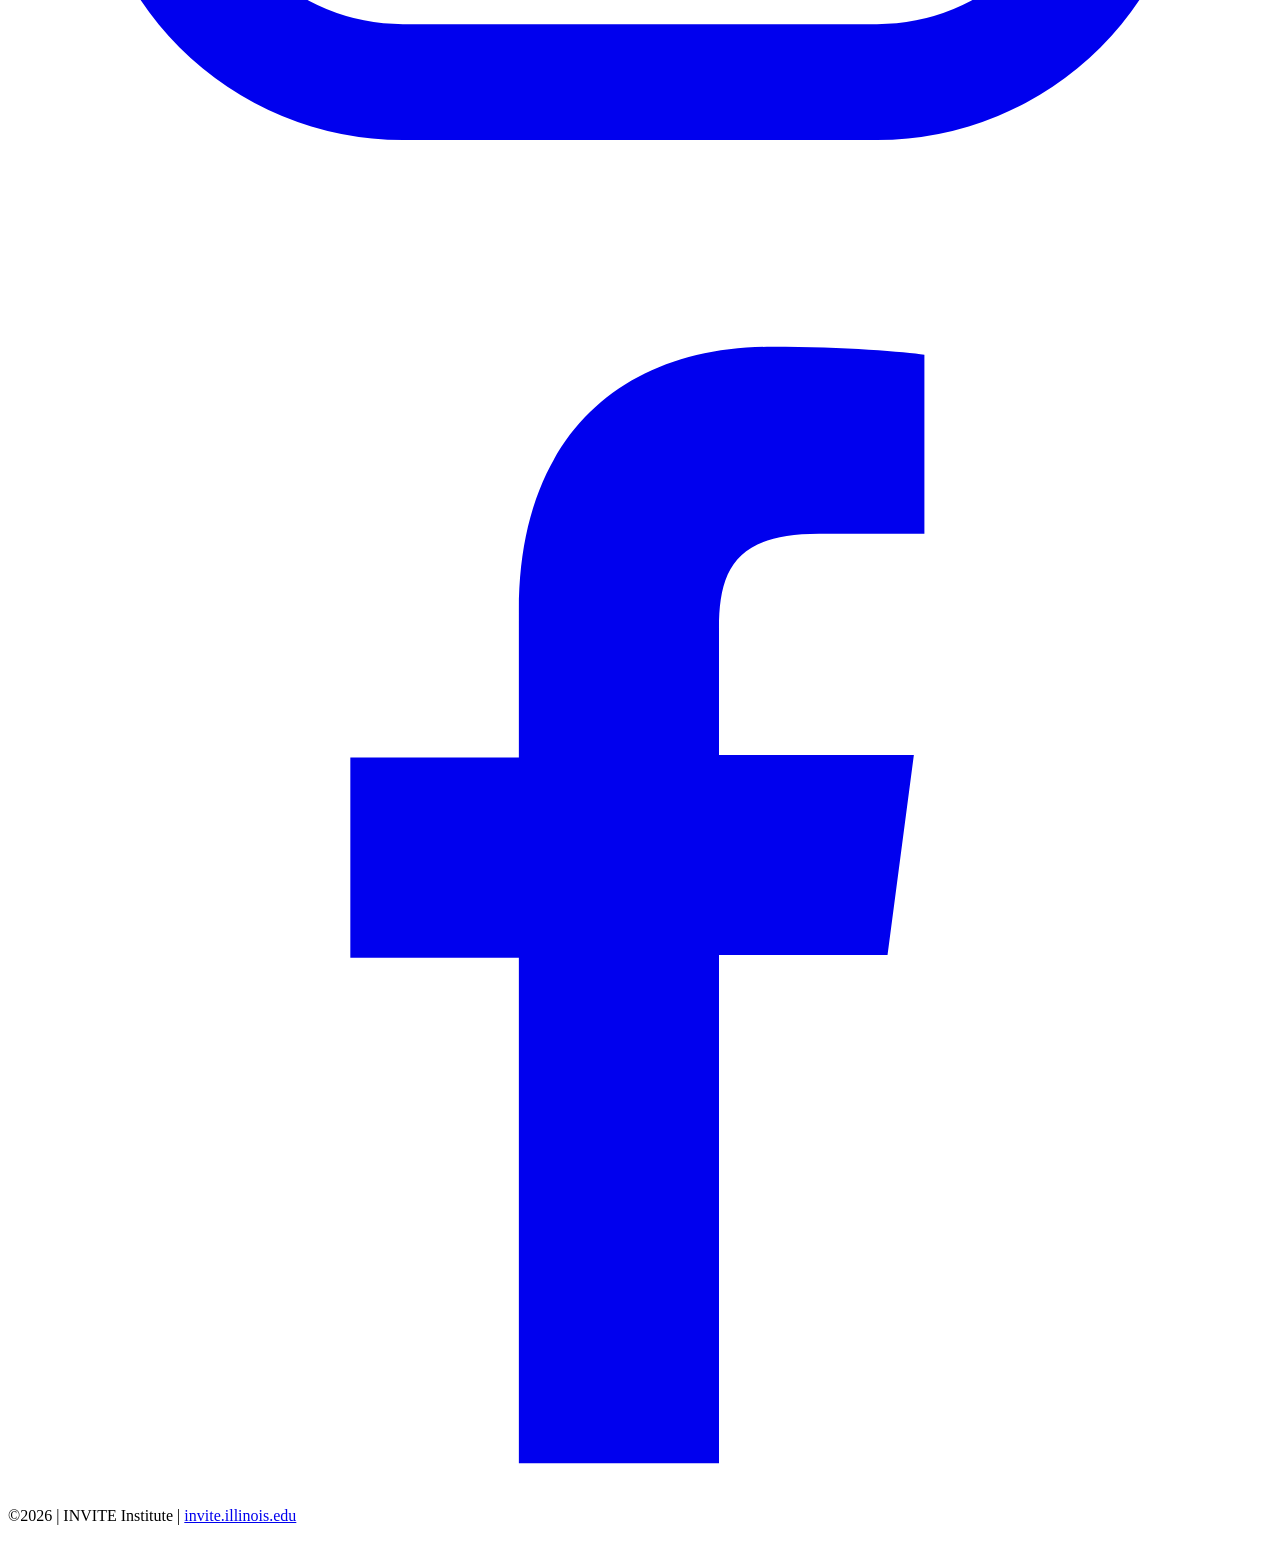
==== commit 8b419298: "Put each tool's title above its screenshot Co-Authored-By: Claude Opus 5.5 <noreply@anthropic.com>" ====
--- a/public/index.html
+++ b/public/index.html
@@ -11,7 +11,7 @@
 <link rel="preload" href="/assets/fonts/source-sans-pro-400.woff2" as="font" type="font/woff2" crossorigin>
 <link rel="icon" type="image/png" href="/assets/img/favicon.png">
 <link rel="apple-touch-icon" href="/assets/img/apple-touch-icon.png">
-<link rel="stylesheet" href="/styles.css?v=2026-11-27d">
+<link rel="stylesheet" href="/styles.css?v=2026-11-27e">
 </head>
 <body>
 
@@ -68,33 +68,33 @@
 
   <div class="shots">
     <section class="shot" id="dashboard" aria-labelledby="dashboard-title">
+      <h2 class="shot-title" id="dashboard-title">Learner Modeling Dashboard</h2>
       <figure class="shot-frame">
         <img src="/assets/img/photos/dashboard-1200.webp?v=5" srcset="/assets/img/photos/dashboard-800.webp?v=5 800w, /assets/img/photos/dashboard-1200.webp?v=5 1200w, /assets/img/photos/dashboard-1600.webp?v=5 1600w" sizes="(max-width: 900px) calc(100vw - 42px), calc(100vw - 472px)" width="1600" height="941" alt="The Learner Modeling Dashboard: eight student cards with their runs and episodes, five of them flagged as wheel-spinning, step-by-step, inactive, resilience and explorer, and the Needs Intervention column that lists those five alerts">
       </figure>
       <div class="shot-text">
-        <h2 class="shot-title" id="dashboard-title">Learner Modeling Dashboard</h2>
         <p class="shot-desc">In real time, surfaces which students need help in VEXcode VR. It flags students who are wheel-spinning, inactive or working step by step, and lists them in a Needs Intervention column.</p>
         <p class="shot-link">Live at <a href="https://dashboard.inviteai.org" target="_blank" rel="noopener">dashboard.inviteai.org</a></p>
       </div>
     </section>
 
     <section class="shot" id="agent" aria-labelledby="agent-title">
+      <h2 class="shot-title" id="agent-title">INVITE Agent</h2>
       <figure class="shot-frame">
         <img src="/assets/img/photos/agent-1200.webp?v=12" srcset="/assets/img/photos/agent-800.webp?v=12 800w, /assets/img/photos/agent-1200.webp?v=12 1200w, /assets/img/photos/agent-1600.webp?v=12 1600w" sizes="(max-width: 900px) calc(100vw - 42px), calc(100vw - 472px)" width="1600" height="941" alt="ZANY with the Castle Crasher+ playground open, the 3D pedagogical agent, and the INVITE Agent chat beside its tab on the screen’s edge" loading="lazy">
       </figure>
       <div class="shot-text">
-        <h2 class="shot-title" id="agent-title">INVITE Agent</h2>
         <p class="shot-desc">The chat agent and the pedagogical agent in one. It chats with students as they code in VEXcode VR and ZANY, checks in when they’re stuck, and talks them through it out loud as a 3D pedagogical agent.</p>
         <p class="shot-link">Live at <a href="https://agent.inviteai.org" target="_blank" rel="noopener">agent.inviteai.org</a></p>
       </div>
     </section>
 
     <section class="shot" id="patk" aria-labelledby="patk-title">
+      <h2 class="shot-title" id="patk-title">Pedagogical Agent Toolkit</h2>
       <figure class="shot-frame">
         <img src="/assets/img/photos/patk-1200.webp?v=3" srcset="/assets/img/photos/patk-800.webp?v=3 800w, /assets/img/photos/patk-1200.webp?v=3 1200w, /assets/img/photos/patk-1600.webp?v=3 1600w" sizes="(max-width: 900px) calc(100vw - 42px), calc(100vw - 472px)" width="1600" height="941" alt="The Pedagogical Agent Toolkit agent creator: a customization menu, a 3D agent in a wheelchair, and a shoe picker" loading="lazy">
       </figure>
       <div class="shot-text">
-        <h2 class="shot-title" id="patk-title">Pedagogical Agent Toolkit</h2>
         <p class="shot-desc">Tools for pedagogical agent design and testing. Its agent creator builds a 3D agent’s face, body, hair, eyes, outfit, accessories and shoes.</p>
         <p class="shot-link">Live at <a class="js-patk" href="https://patk.inviteai.org" target="_blank" rel="noopener">patk.inviteai.org</a>. It asks for a password.</p>
       </div>
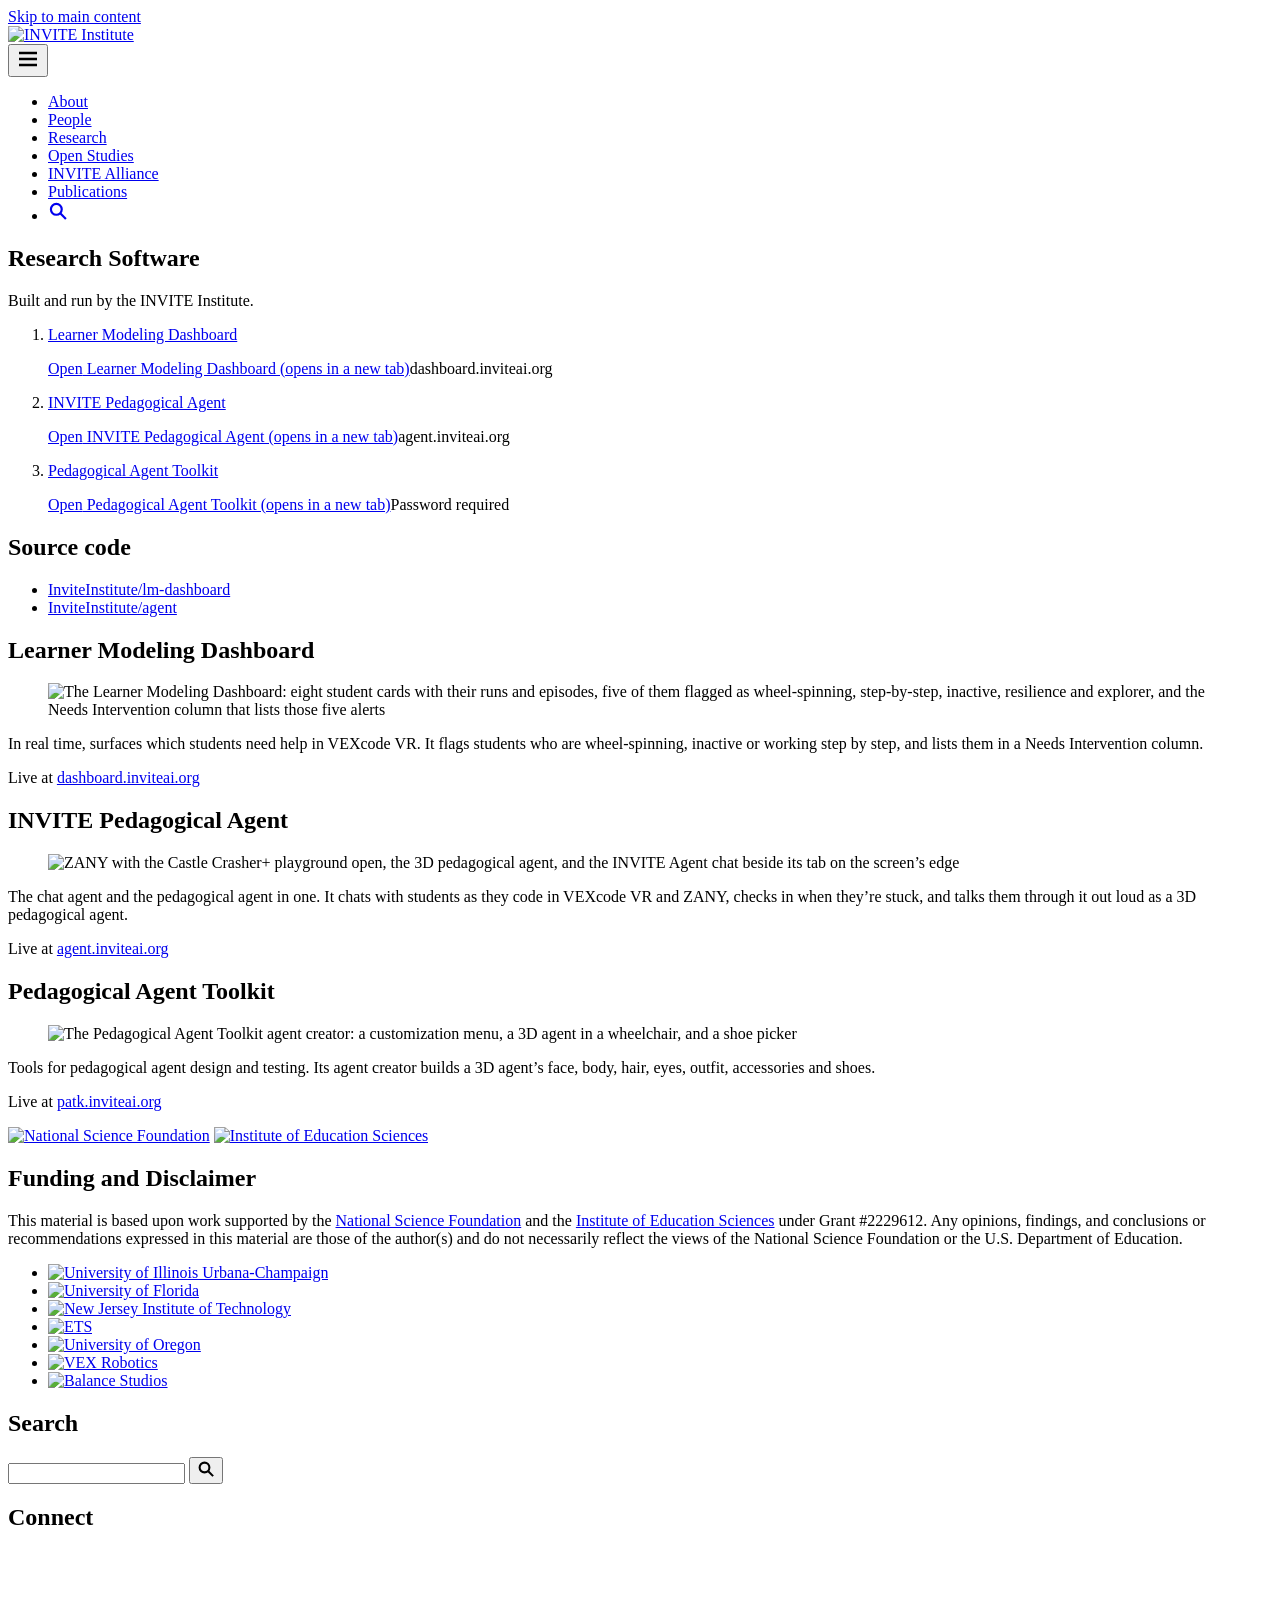
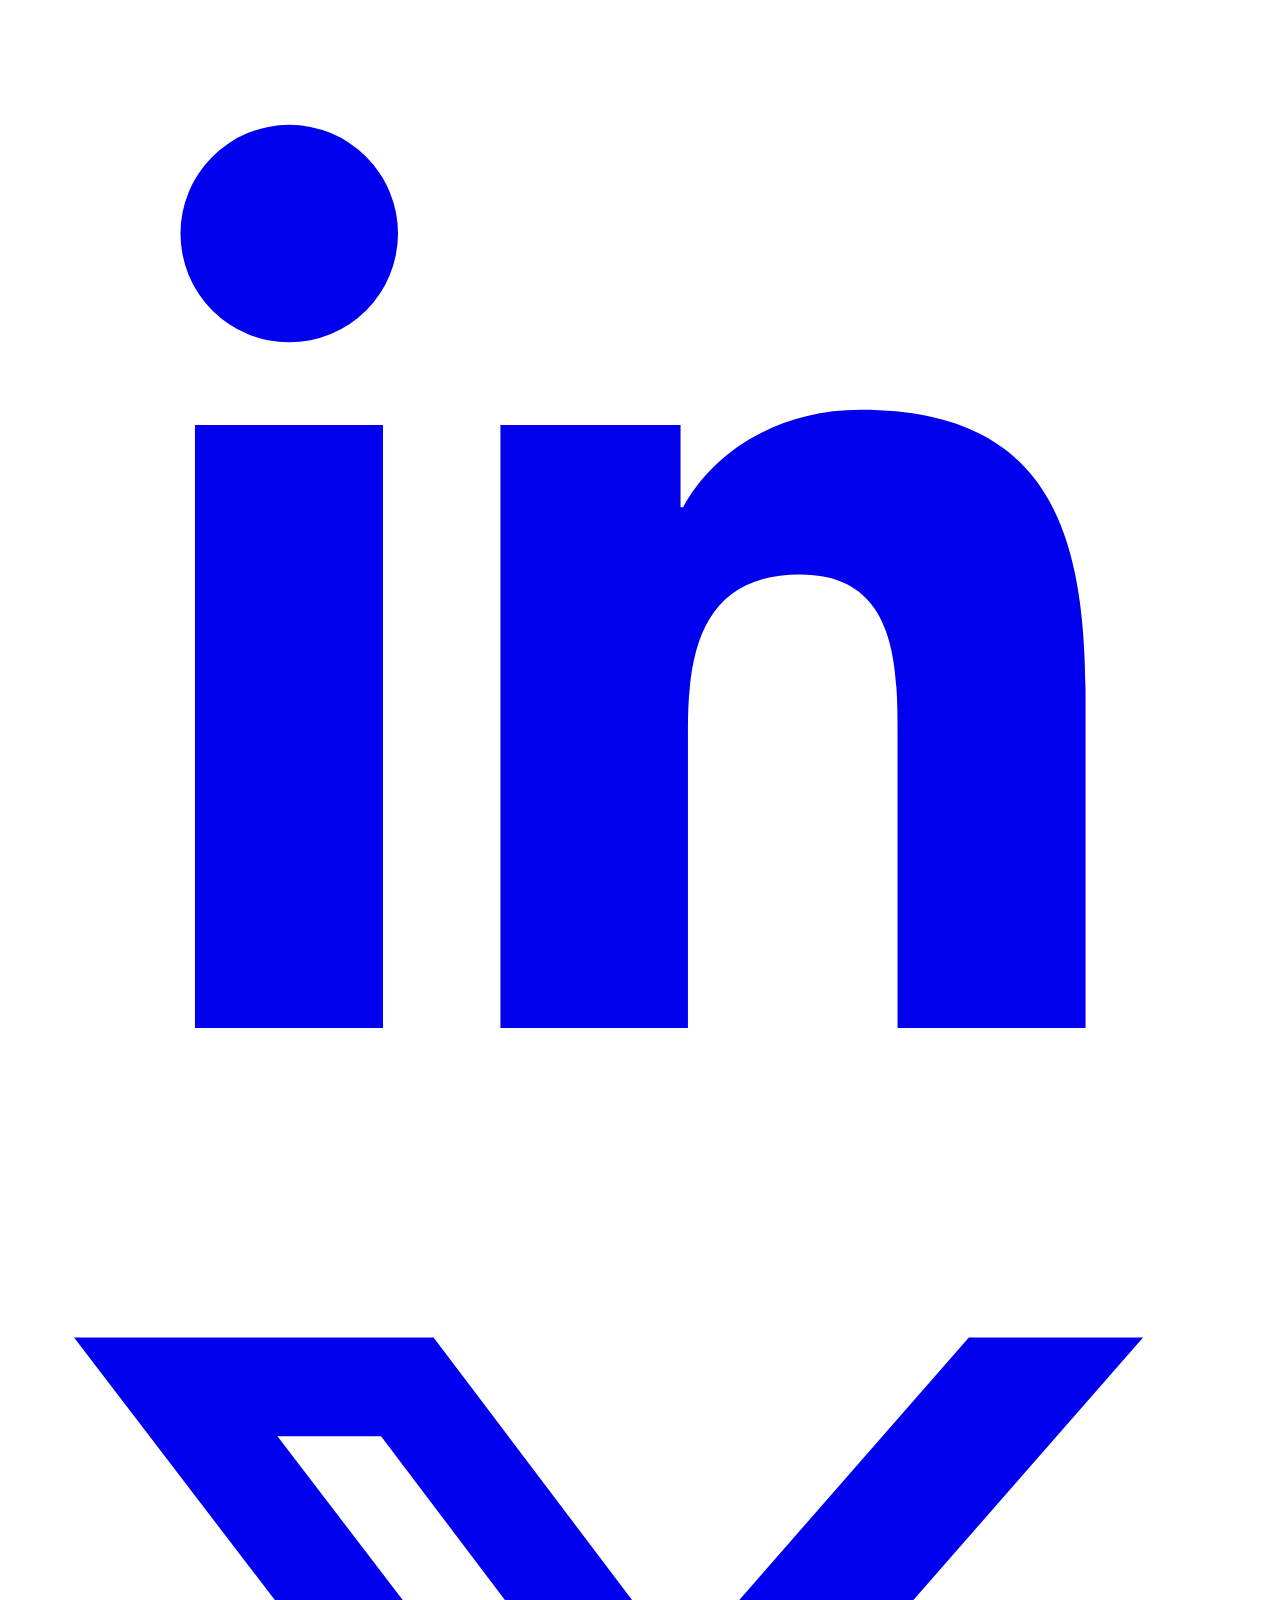
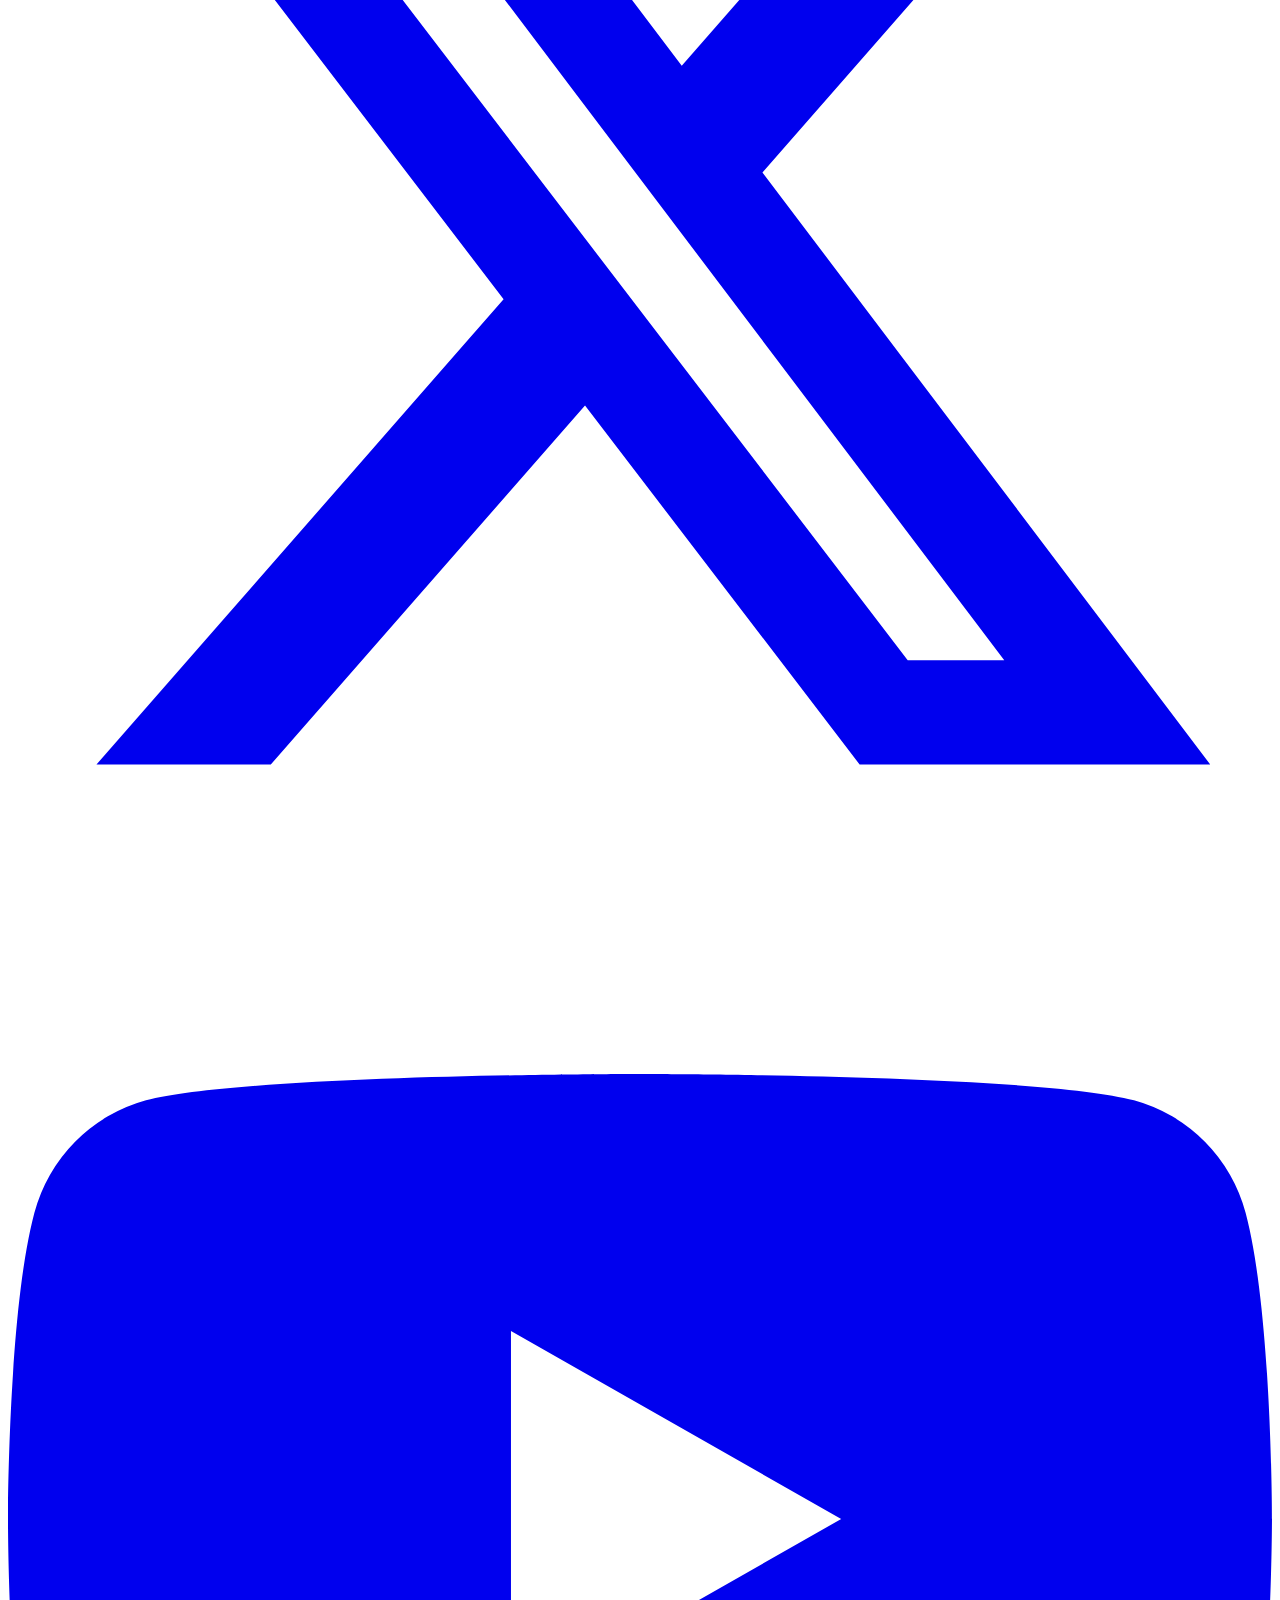
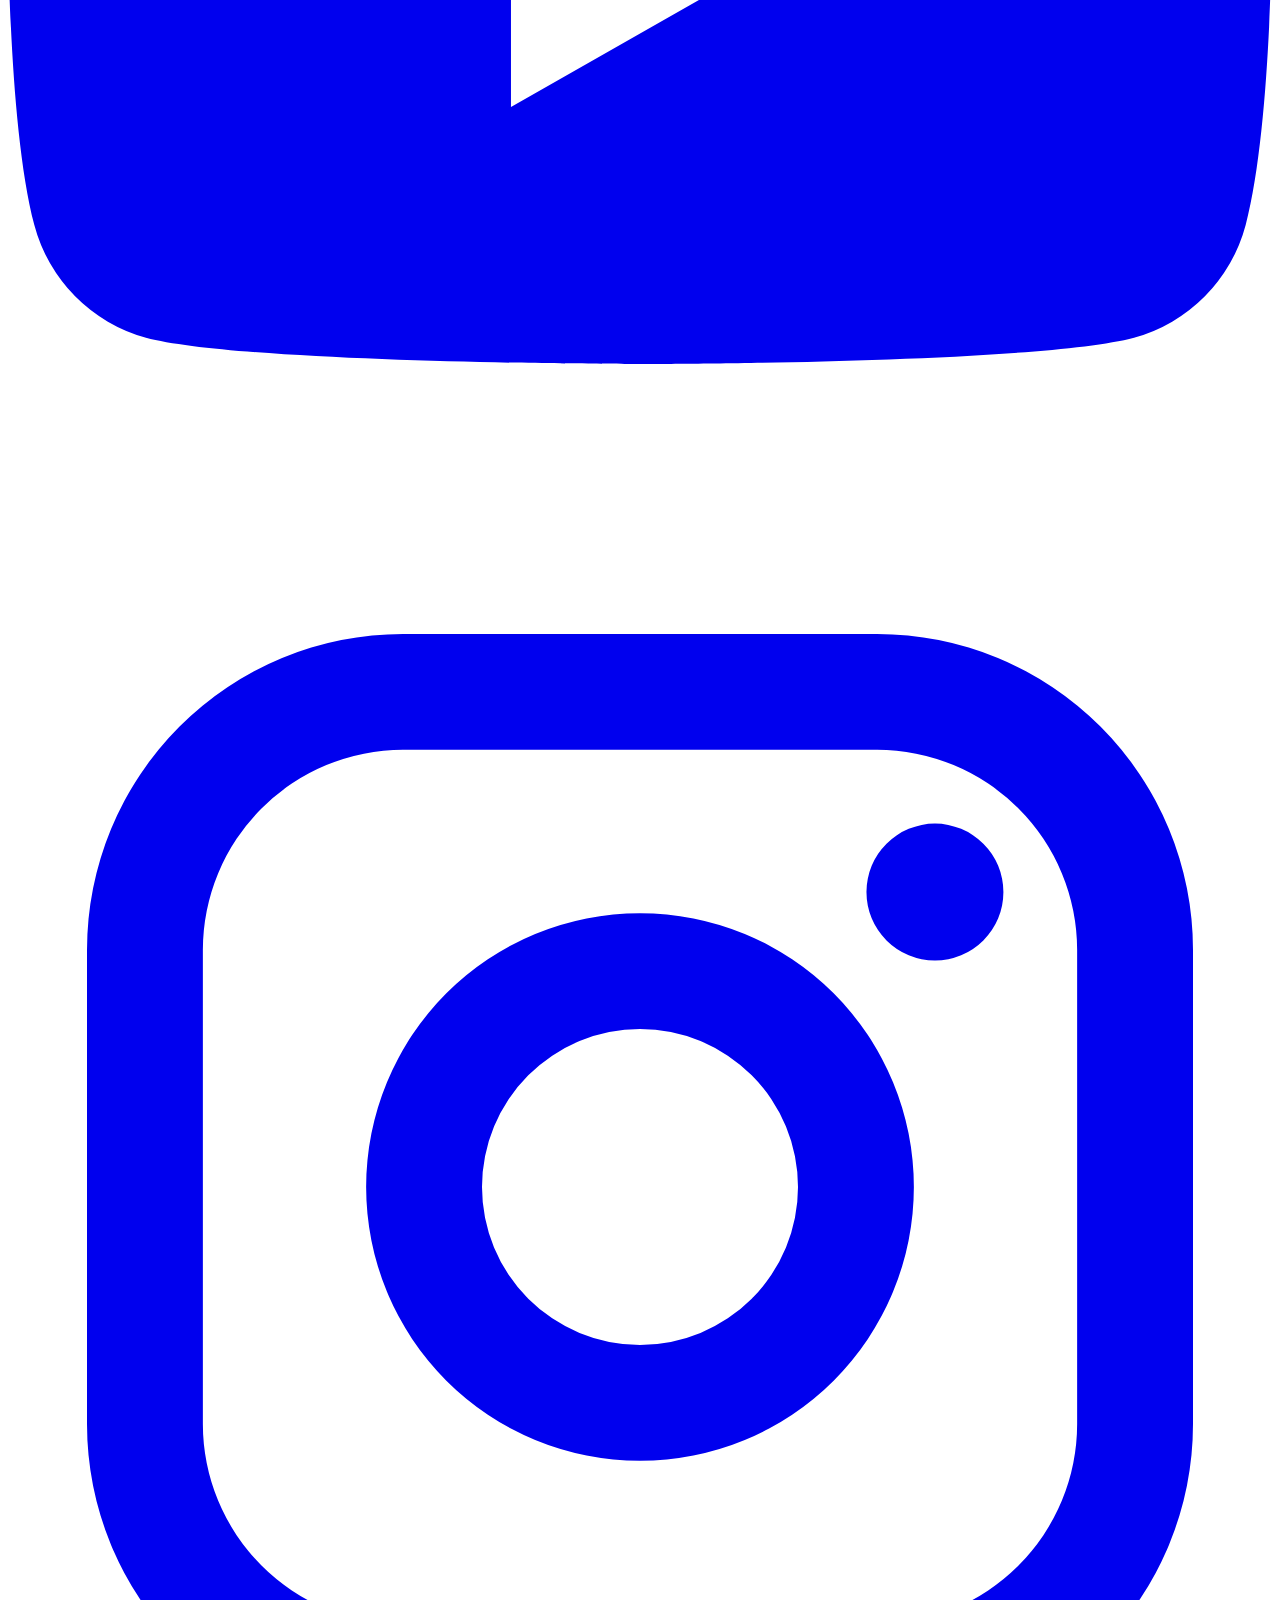
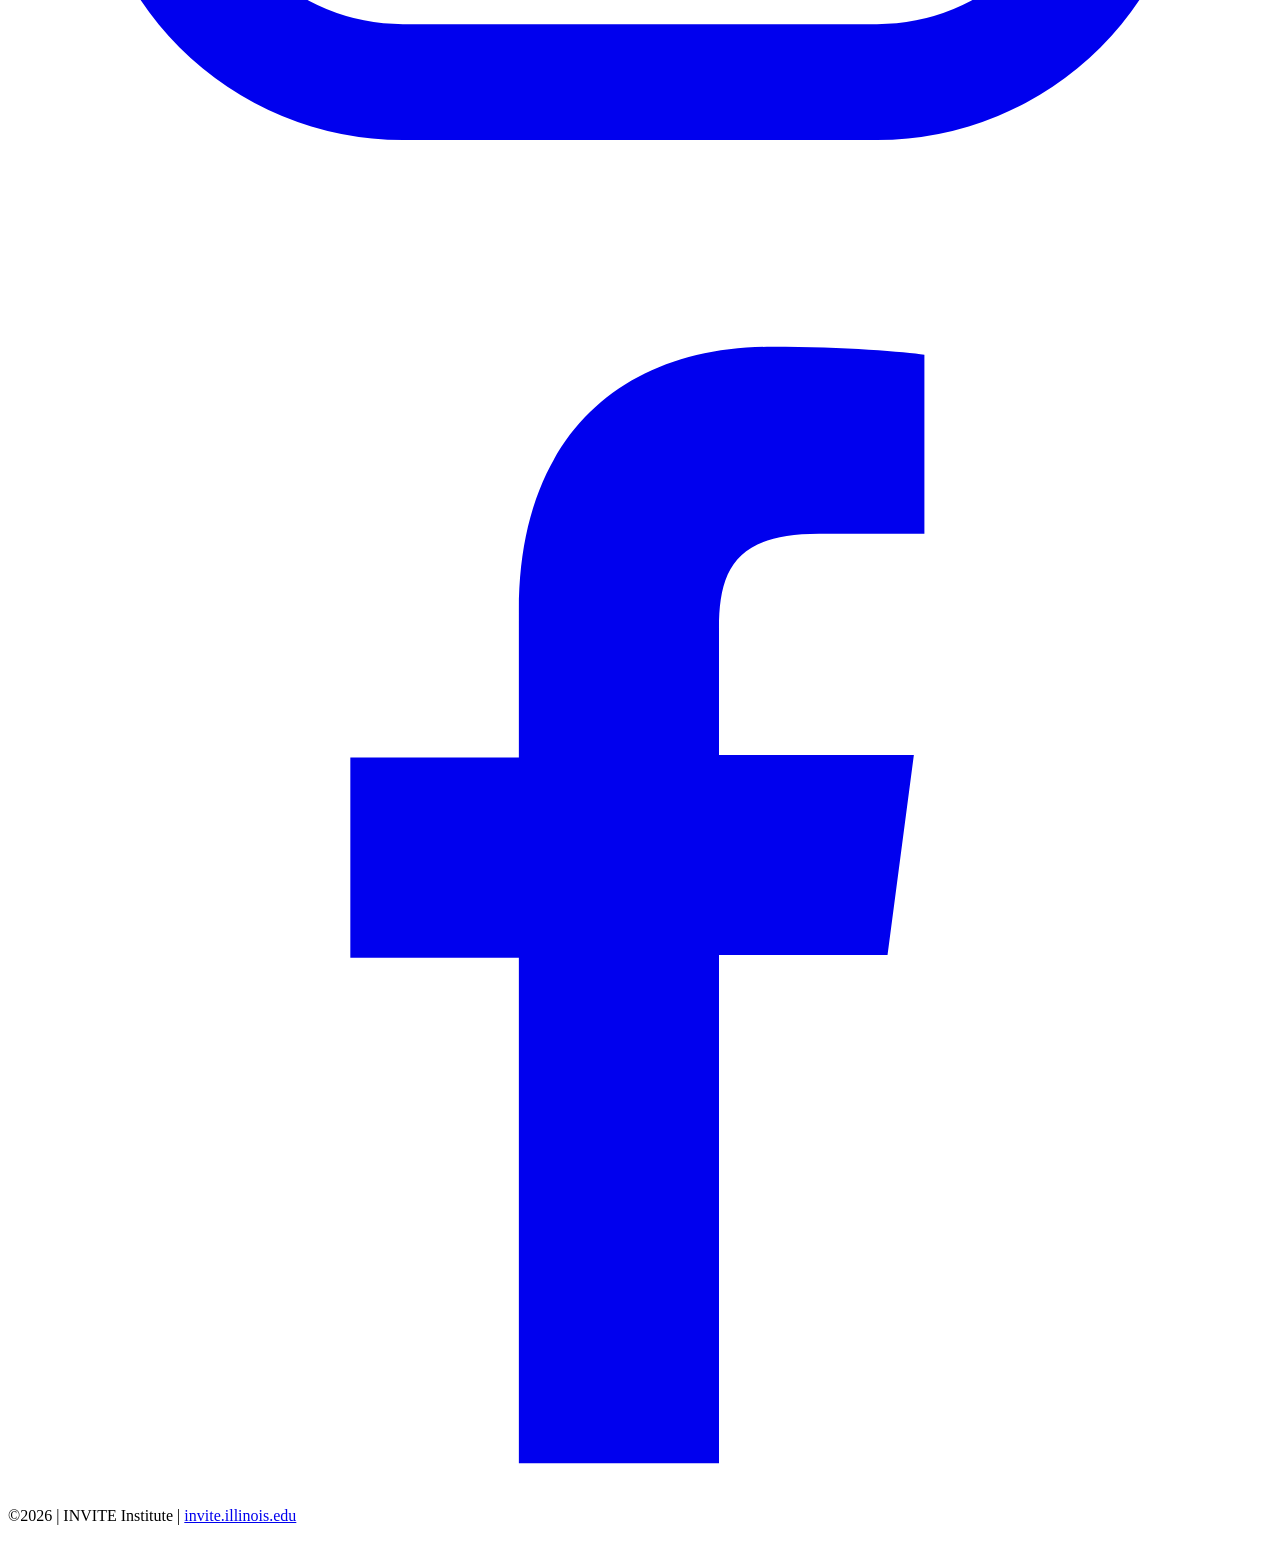
==== commit 96cb45e1: "Call the agent the INVITE Pedagogical Agent" ====
--- a/public/index.html
+++ b/public/index.html
@@ -48,8 +48,8 @@
           <p class="rail-launch"><a class="btn" href="https://dashboard.inviteai.org" target="_blank" rel="noopener">Open<span class="visually-hidden"> Learner Modeling Dashboard (opens in a new tab)</span></a><span class="rail-host">dashboard.inviteai.org</span></p>
         </li>
         <li class="rail-tool" data-section="agent">
-          <a class="rail-name" href="#agent">INVITE Agent</a>
-          <p class="rail-launch"><a class="btn" href="https://agent.inviteai.org" target="_blank" rel="noopener">Open<span class="visually-hidden"> INVITE Agent (opens in a new tab)</span></a><span class="rail-host">agent.inviteai.org</span></p>
+          <a class="rail-name" href="#agent">INVITE Pedagogical Agent</a>
+          <p class="rail-launch"><a class="btn" href="https://agent.inviteai.org" target="_blank" rel="noopener">Open<span class="visually-hidden"> INVITE Pedagogical Agent (opens in a new tab)</span></a><span class="rail-host">agent.inviteai.org</span></p>
         </li>
         <li class="rail-tool" data-section="patk">
           <a class="rail-name" href="#patk">Pedagogical Agent Toolkit</a>
@@ -79,7 +79,7 @@
     </section>
 
     <section class="shot" id="agent" aria-labelledby="agent-title">
-      <h2 class="shot-title" id="agent-title">INVITE Agent</h2>
+      <h2 class="shot-title" id="agent-title">INVITE Pedagogical Agent</h2>
       <figure class="shot-frame">
         <img src="/assets/img/photos/agent-1200.webp?v=12" srcset="/assets/img/photos/agent-800.webp?v=12 800w, /assets/img/photos/agent-1200.webp?v=12 1200w, /assets/img/photos/agent-1600.webp?v=12 1600w" sizes="(max-width: 900px) calc(100vw - 42px), calc(100vw - 472px)" width="1600" height="941" alt="ZANY with the Castle Crasher+ playground open, the 3D pedagogical agent, and the INVITE Agent chat beside its tab on the screen’s edge" loading="lazy">
       </figure>
@@ -96,7 +96,7 @@
       </figure>
       <div class="shot-text">
         <p class="shot-desc">Tools for pedagogical agent design and testing. Its agent creator builds a 3D agent’s face, body, hair, eyes, outfit, accessories and shoes.</p>
-        <p class="shot-link">Live at <a class="js-patk" href="https://patk.inviteai.org" target="_blank" rel="noopener">patk.inviteai.org</a>. It asks for a password.</p>
+        <p class="shot-link">Live at <a class="js-patk" href="https://patk.inviteai.org" target="_blank" rel="noopener">patk.inviteai.org</a></p>
       </div>
     </section>
   </div>
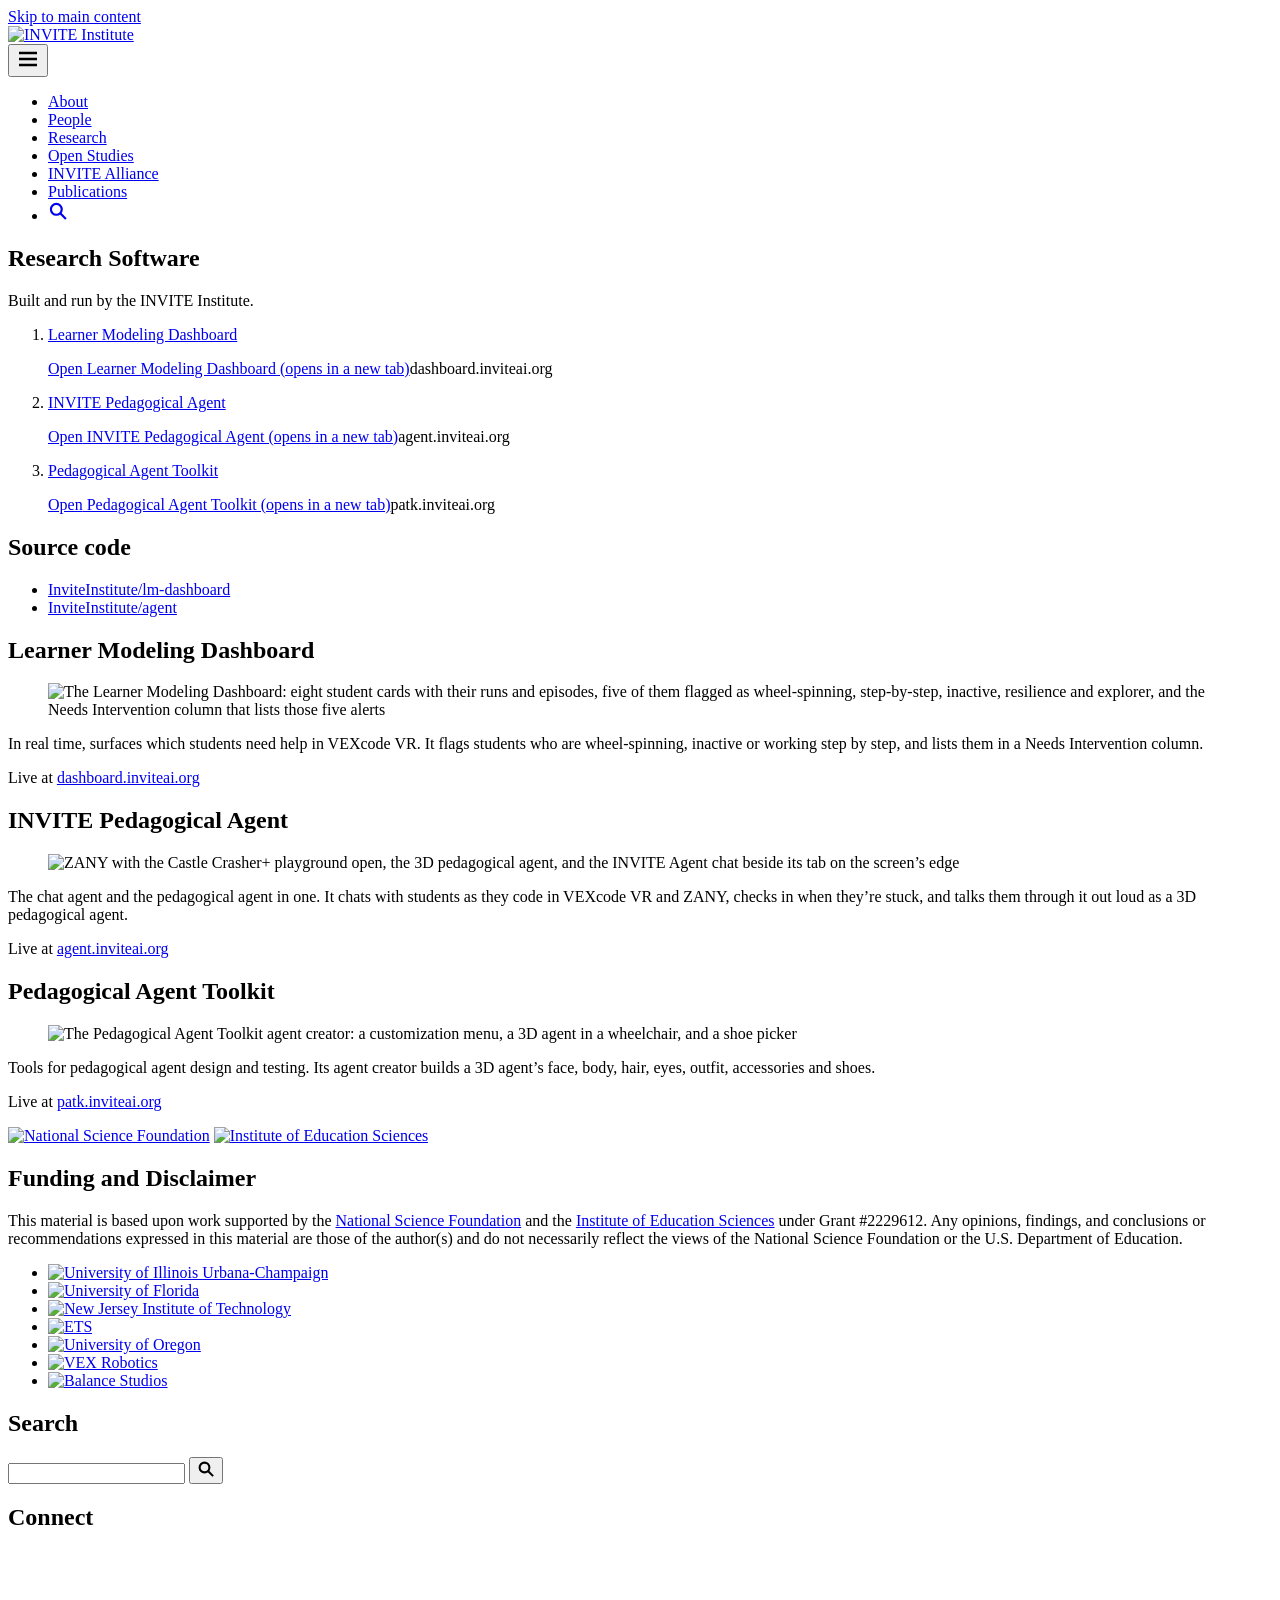
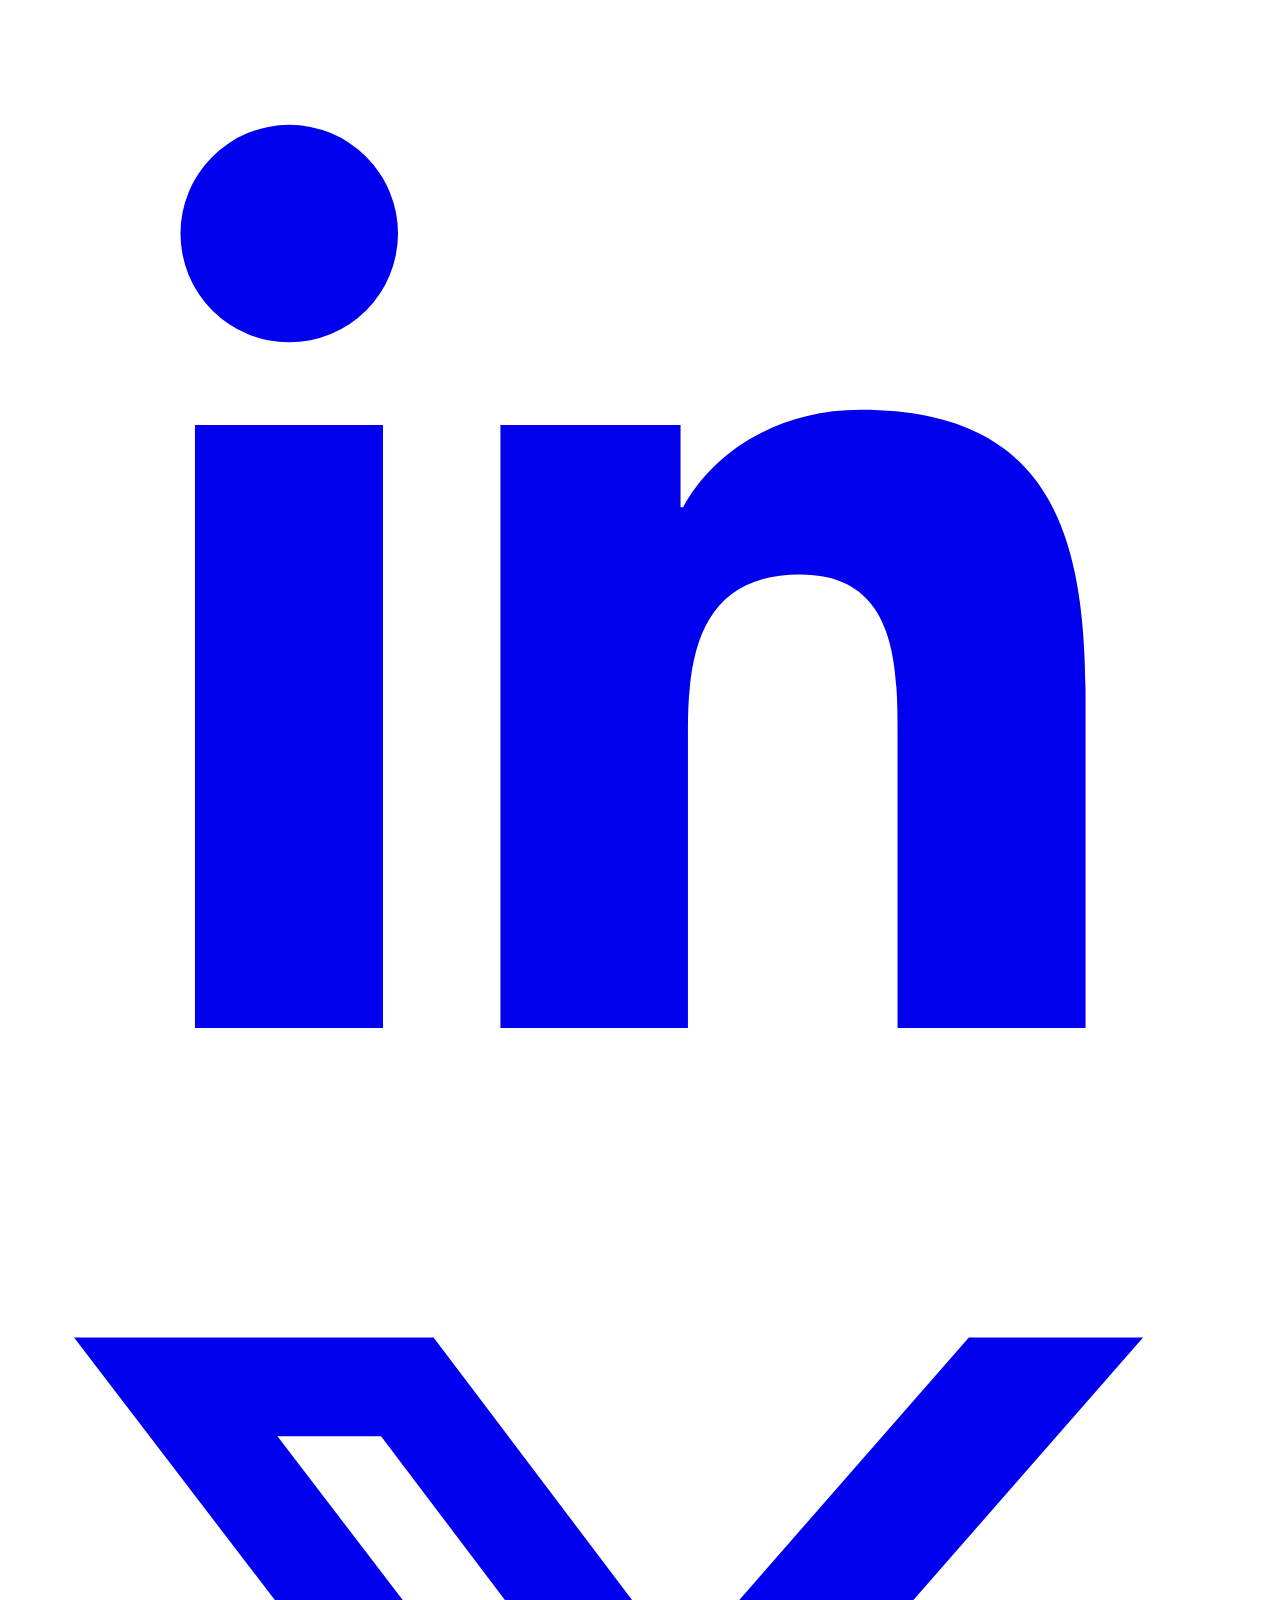
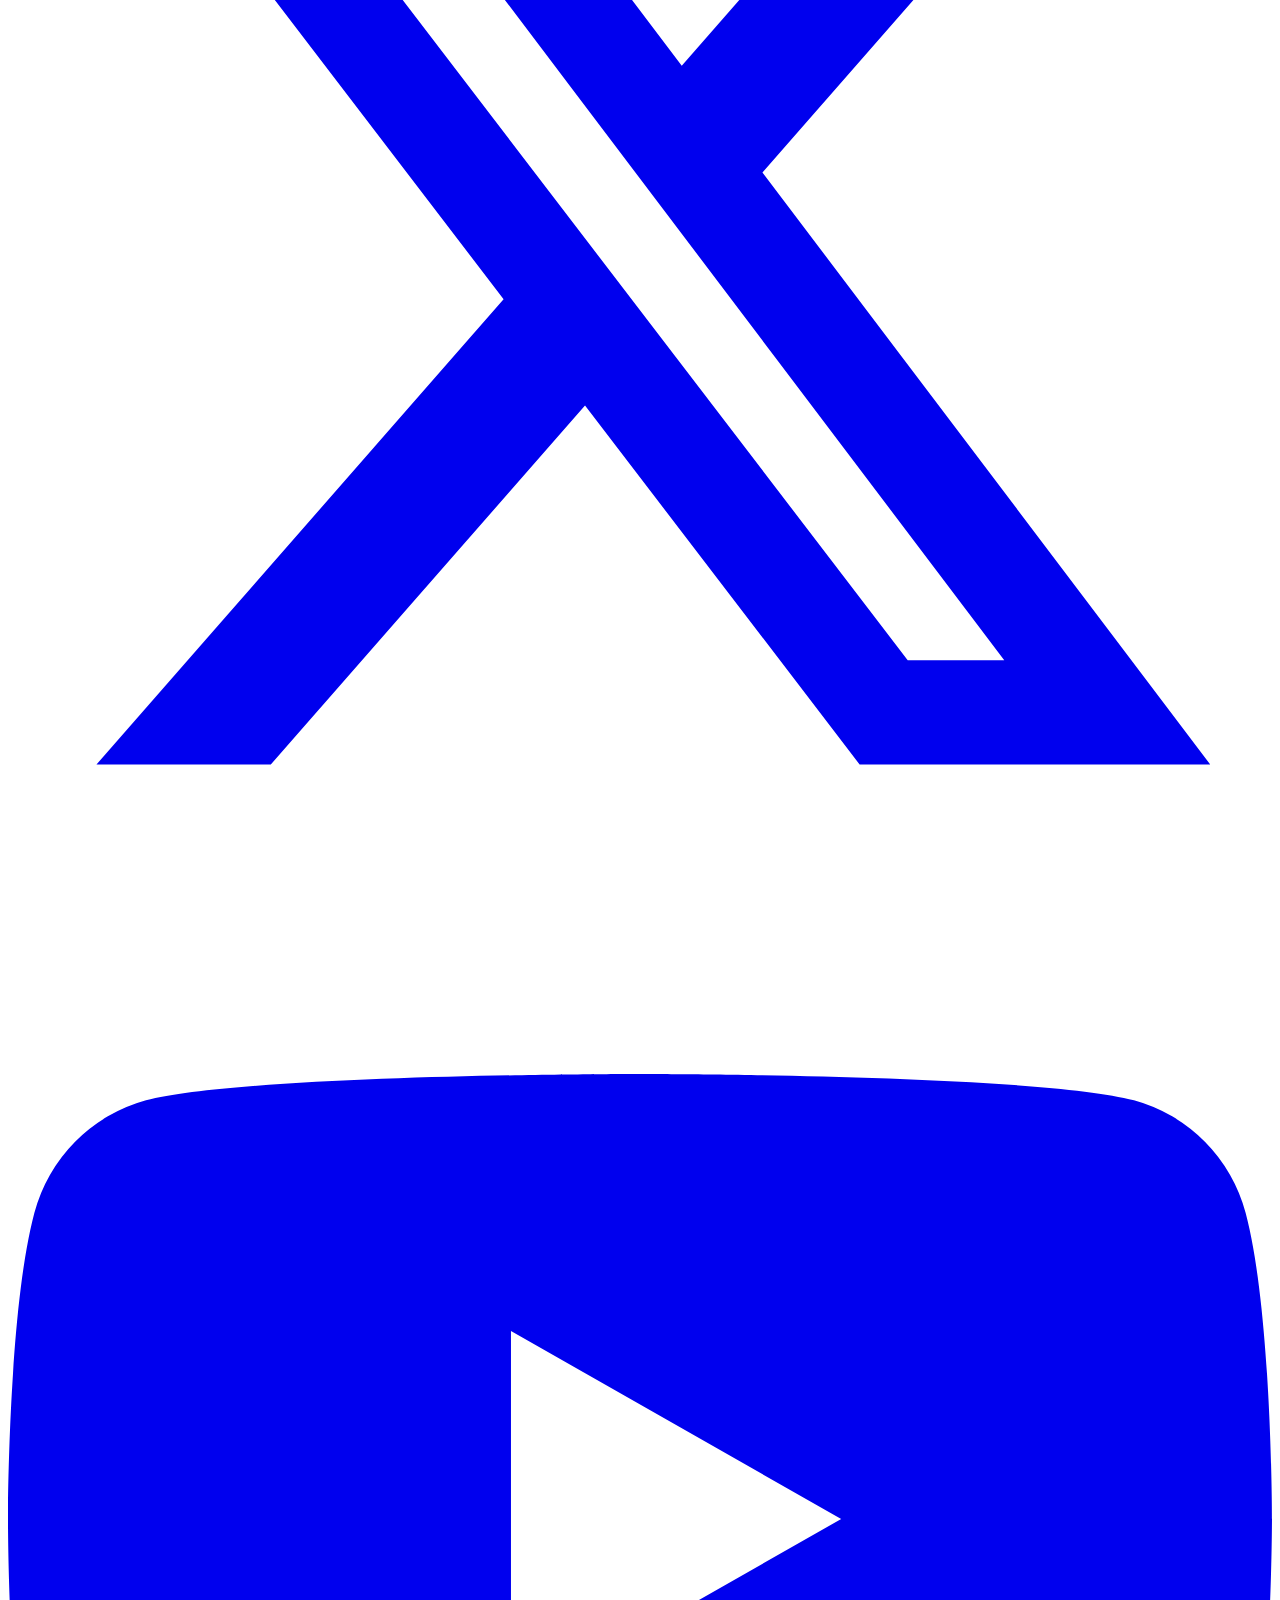
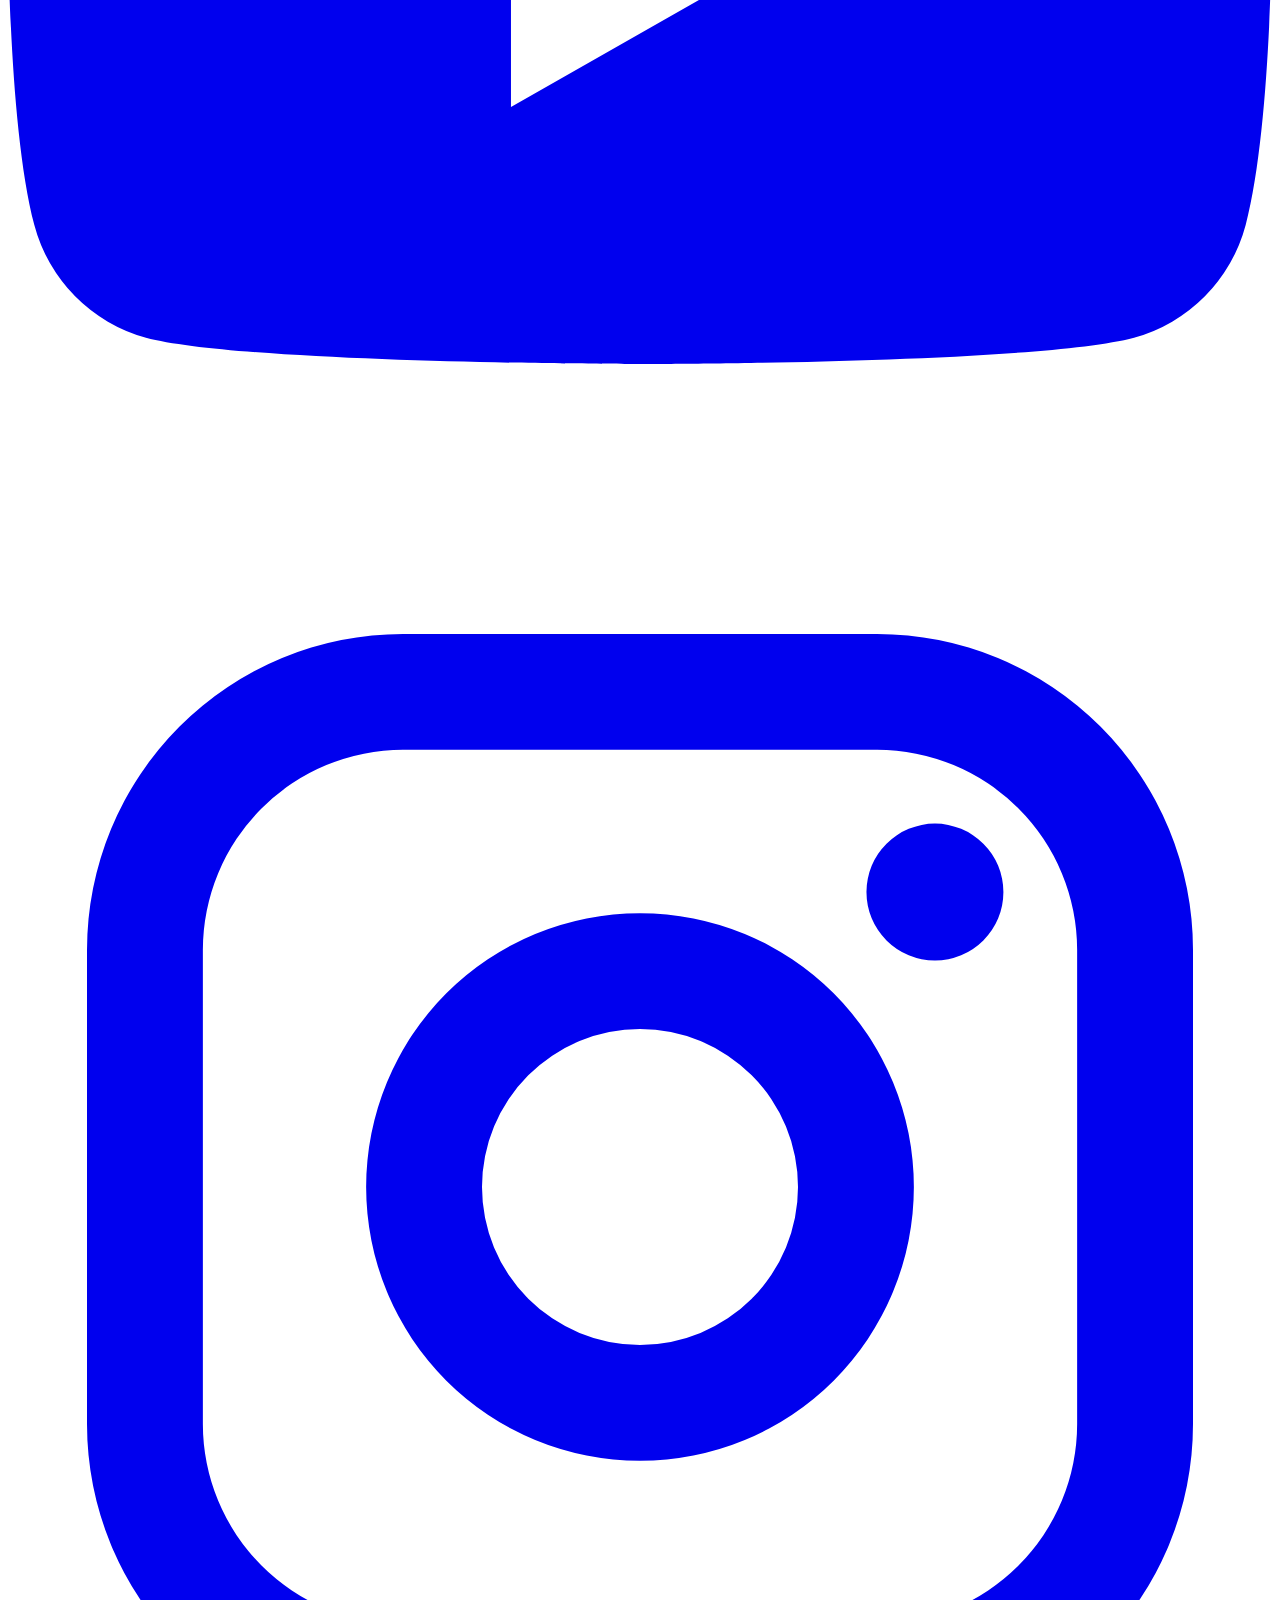
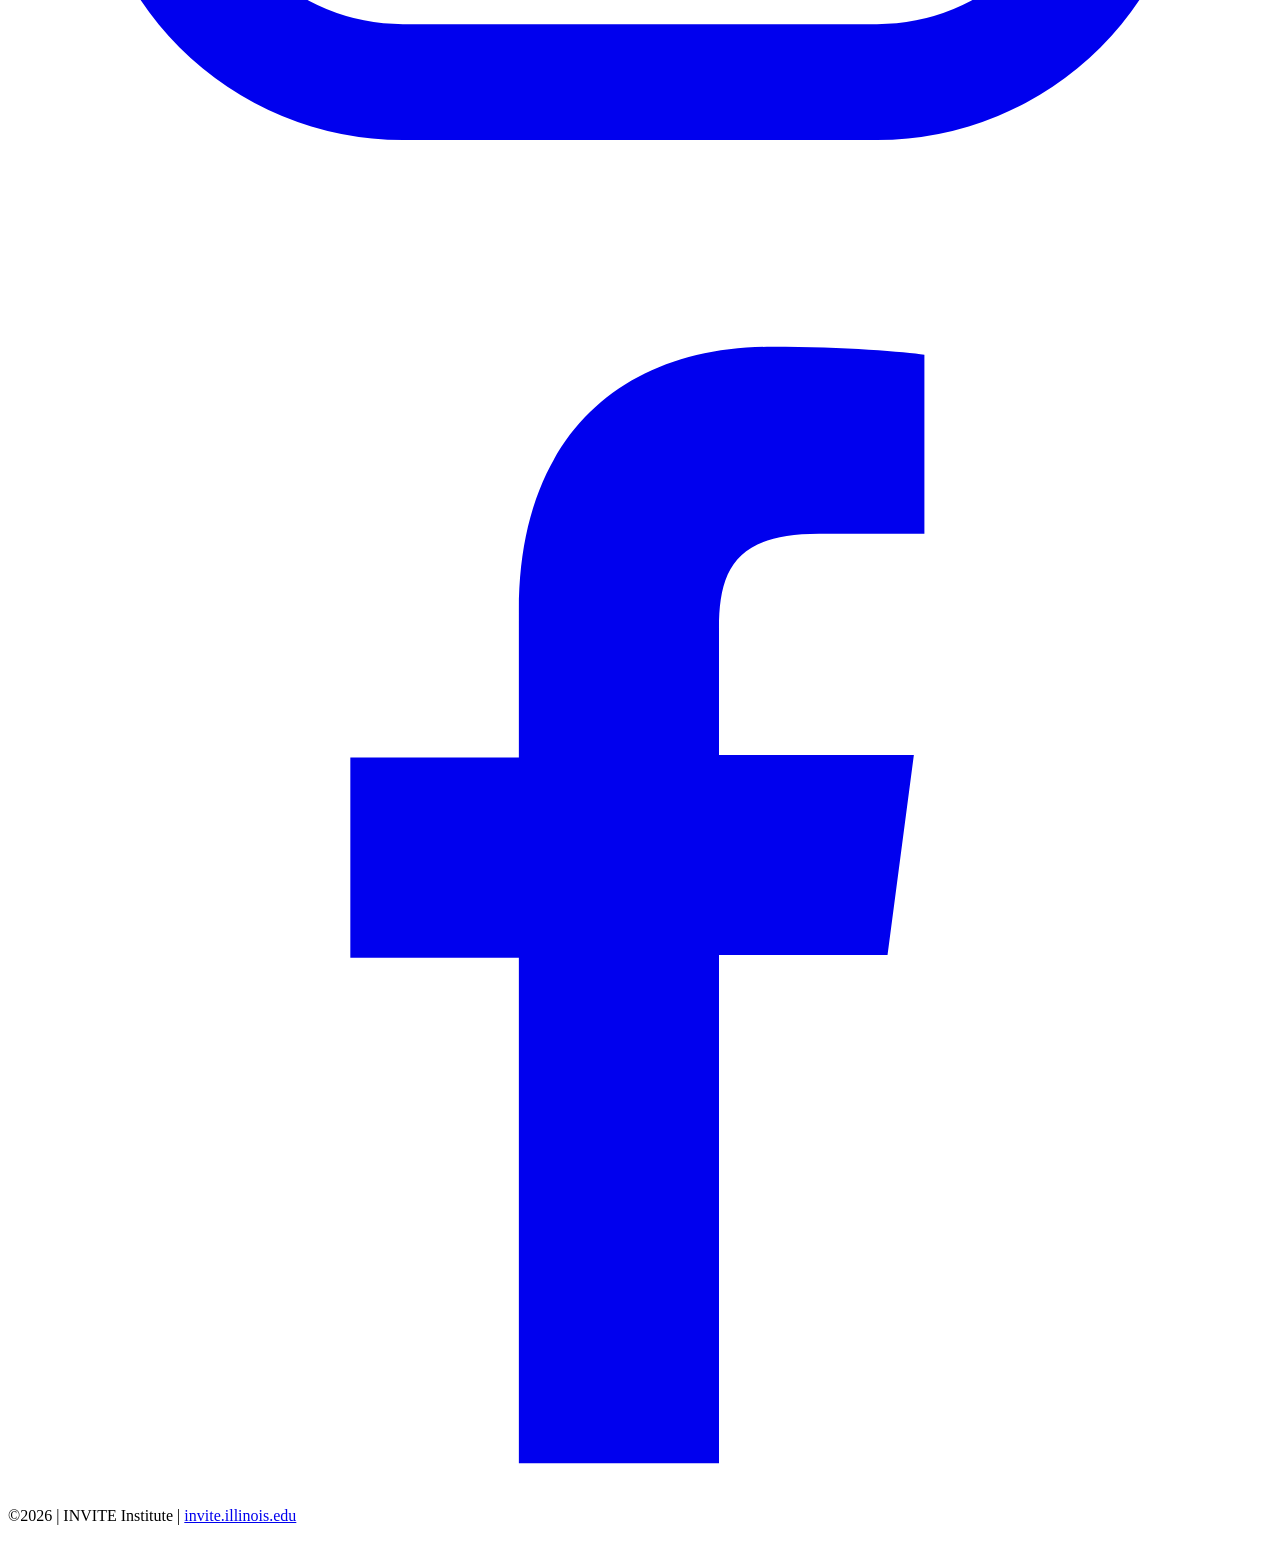
==== commit f5e12d32: "Link straight to the toolkit instead of a password prompt" ====
--- a/public/index.html
+++ b/public/index.html
@@ -53,7 +53,7 @@
         </li>
         <li class="rail-tool" data-section="patk">
           <a class="rail-name" href="#patk">Pedagogical Agent Toolkit</a>
-          <p class="rail-launch"><a class="btn js-patk" href="https://patk.inviteai.org" target="_blank" rel="noopener">Open<span class="visually-hidden"> Pedagogical Agent Toolkit (opens in a new tab)</span></a><span class="rail-host">Password required</span></p>
+          <p class="rail-launch"><a class="btn" href="https://patk.inviteai.org" target="_blank" rel="noopener">Open<span class="visually-hidden"> Pedagogical Agent Toolkit (opens in a new tab)</span></a><span class="rail-host">patk.inviteai.org</span></p>
         </li>
       </ol>
       <div class="rail-source">
@@ -96,25 +96,11 @@
       </figure>
       <div class="shot-text">
         <p class="shot-desc">Tools for pedagogical agent design and testing. Its agent creator builds a 3D agent’s face, body, hair, eyes, outfit, accessories and shoes.</p>
-        <p class="shot-link">Live at <a class="js-patk" href="https://patk.inviteai.org" target="_blank" rel="noopener">patk.inviteai.org</a></p>
+        <p class="shot-link">Live at <a href="https://patk.inviteai.org" target="_blank" rel="noopener">patk.inviteai.org</a></p>
       </div>
     </section>
   </div>
 </main>
-
-<dialog class="gate-dialog" id="patk-gate" aria-labelledby="patk-gate-title">
-  <form method="dialog" id="patk-gate-form">
-    <h2 class="gate-title" id="patk-gate-title">Pedagogical Agent Toolkit</h2>
-    <p class="gate-desc">Enter the access password to continue.</p>
-    <label class="gate-label" for="patk-password">Password</label>
-    <input class="gate-input" id="patk-password" type="password" name="password" autocomplete="current-password" required>
-    <p class="gate-error" id="patk-gate-error" role="alert" hidden>Incorrect password. Try again.</p>
-    <div class="gate-actions">
-      <button type="button" class="gate-btn gate-btn-secondary" id="patk-gate-cancel">Cancel</button>
-      <button type="submit" class="gate-btn gate-btn-primary">Continue</button>
-    </div>
-  </form>
-</dialog>
 
 <footer class="site-footer">
   <div class="footer-grid">
@@ -169,58 +155,6 @@
 })();
 
 (function () {
-  var PASSWORD = "conrad";
-  var SESSION_KEY = "patk-unlocked";
-  var links = document.querySelectorAll(".js-patk");
-  var href = "https://patk.inviteai.org";
-  var dialog = document.getElementById("patk-gate");
-  var form = document.getElementById("patk-gate-form");
-  var input = document.getElementById("patk-password");
-  var error = document.getElementById("patk-gate-error");
-  var cancel = document.getElementById("patk-gate-cancel");
-  if (!links.length || !dialog || !form || !input) return;
-
-  function openPatk() {
-    window.open(href, "_blank", "noopener");
-  }
-
-  function gate(event) {
-    event.preventDefault();
-    if (sessionStorage.getItem(SESSION_KEY) === "1") {
-      openPatk();
-      return;
-    }
-    error.hidden = true;
-    input.value = "";
-    dialog.showModal();
-    input.focus();
-  }
-  links.forEach(function (link) { link.addEventListener("click", gate); });
-
-  form.addEventListener("submit", function (event) {
-    event.preventDefault();
-    if (input.value === PASSWORD) {
-      sessionStorage.setItem(SESSION_KEY, "1");
-      error.hidden = true;
-      dialog.close();
-      openPatk();
-      return;
-    }
-    error.hidden = false;
-    input.select();
-  });
-
-  cancel.addEventListener("click", function () {
-    dialog.close();
-  });
-
-  dialog.addEventListener("close", function () {
-    error.hidden = true;
-    input.value = "";
-  });
-})();
-
-(function () {
   var items = document.querySelectorAll(".rail-tool");
   if (!items.length || !("IntersectionObserver" in window)) return;
   function mark(id) {
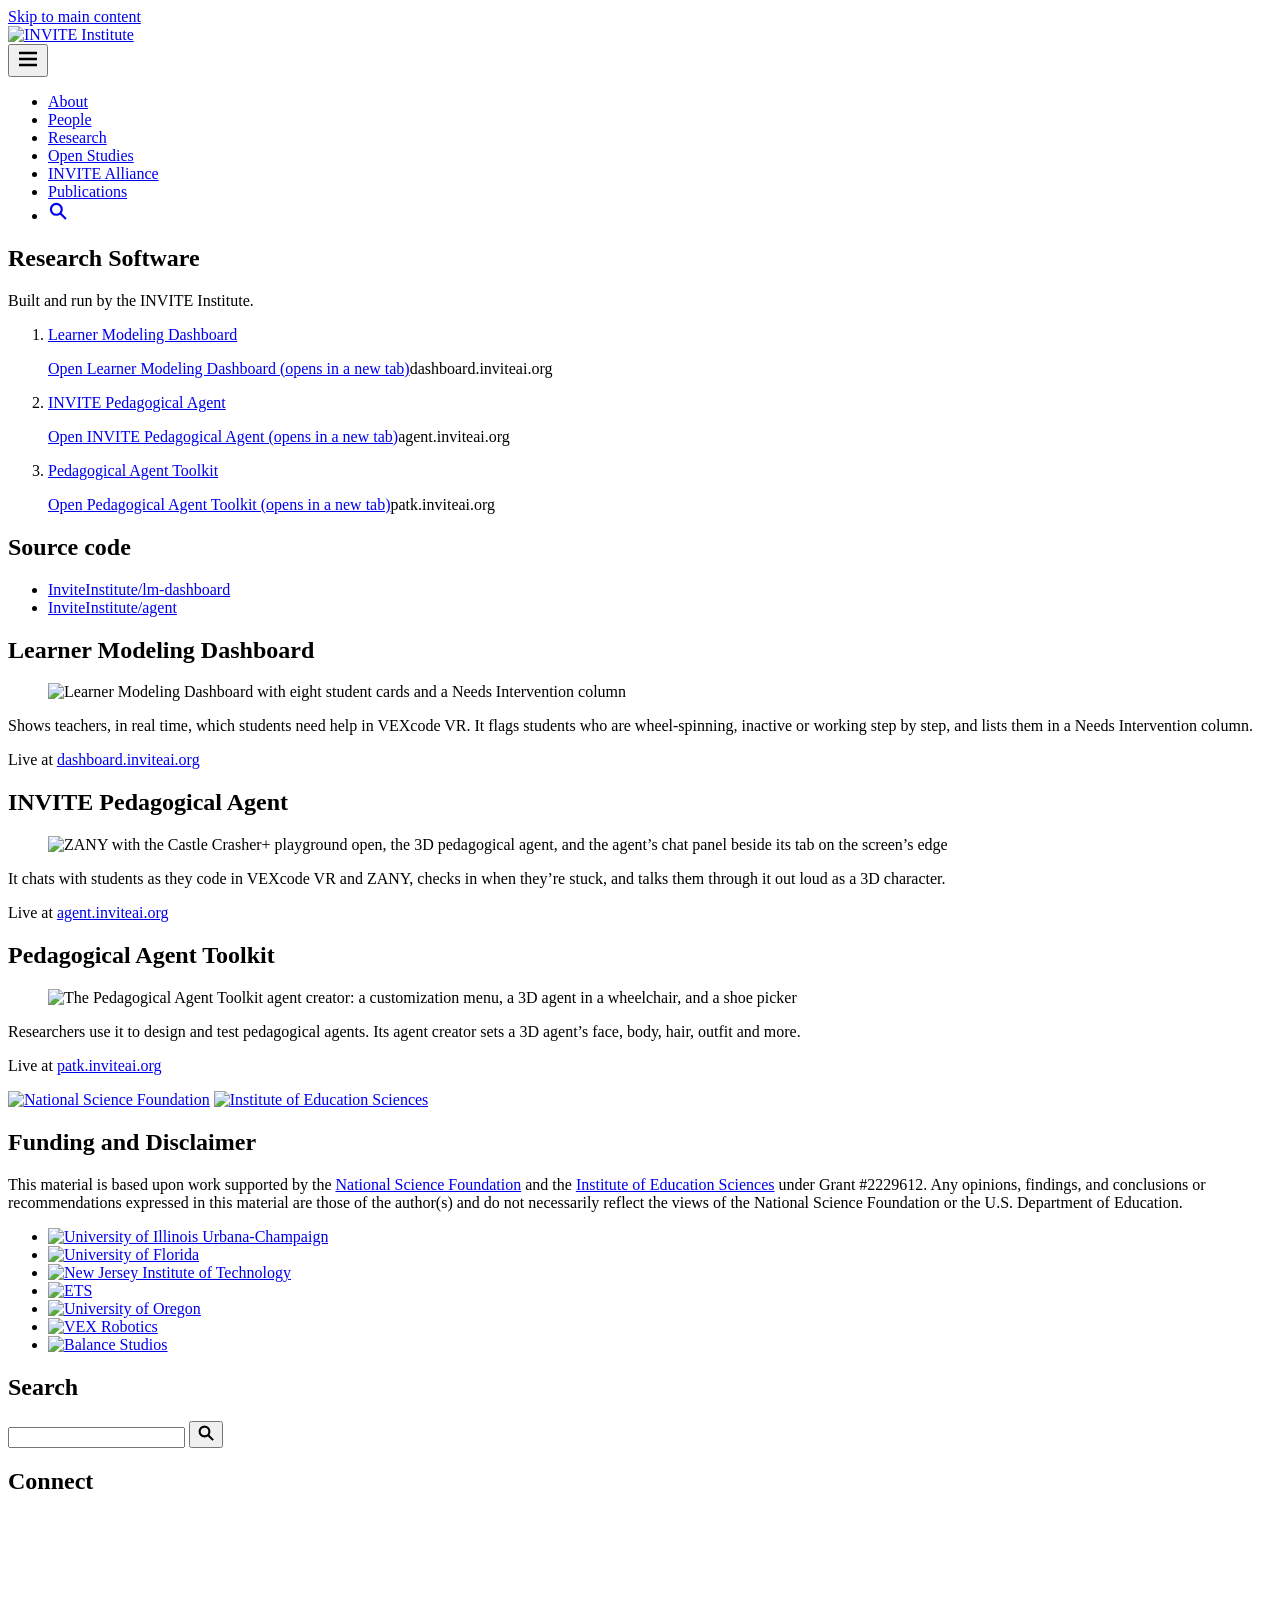
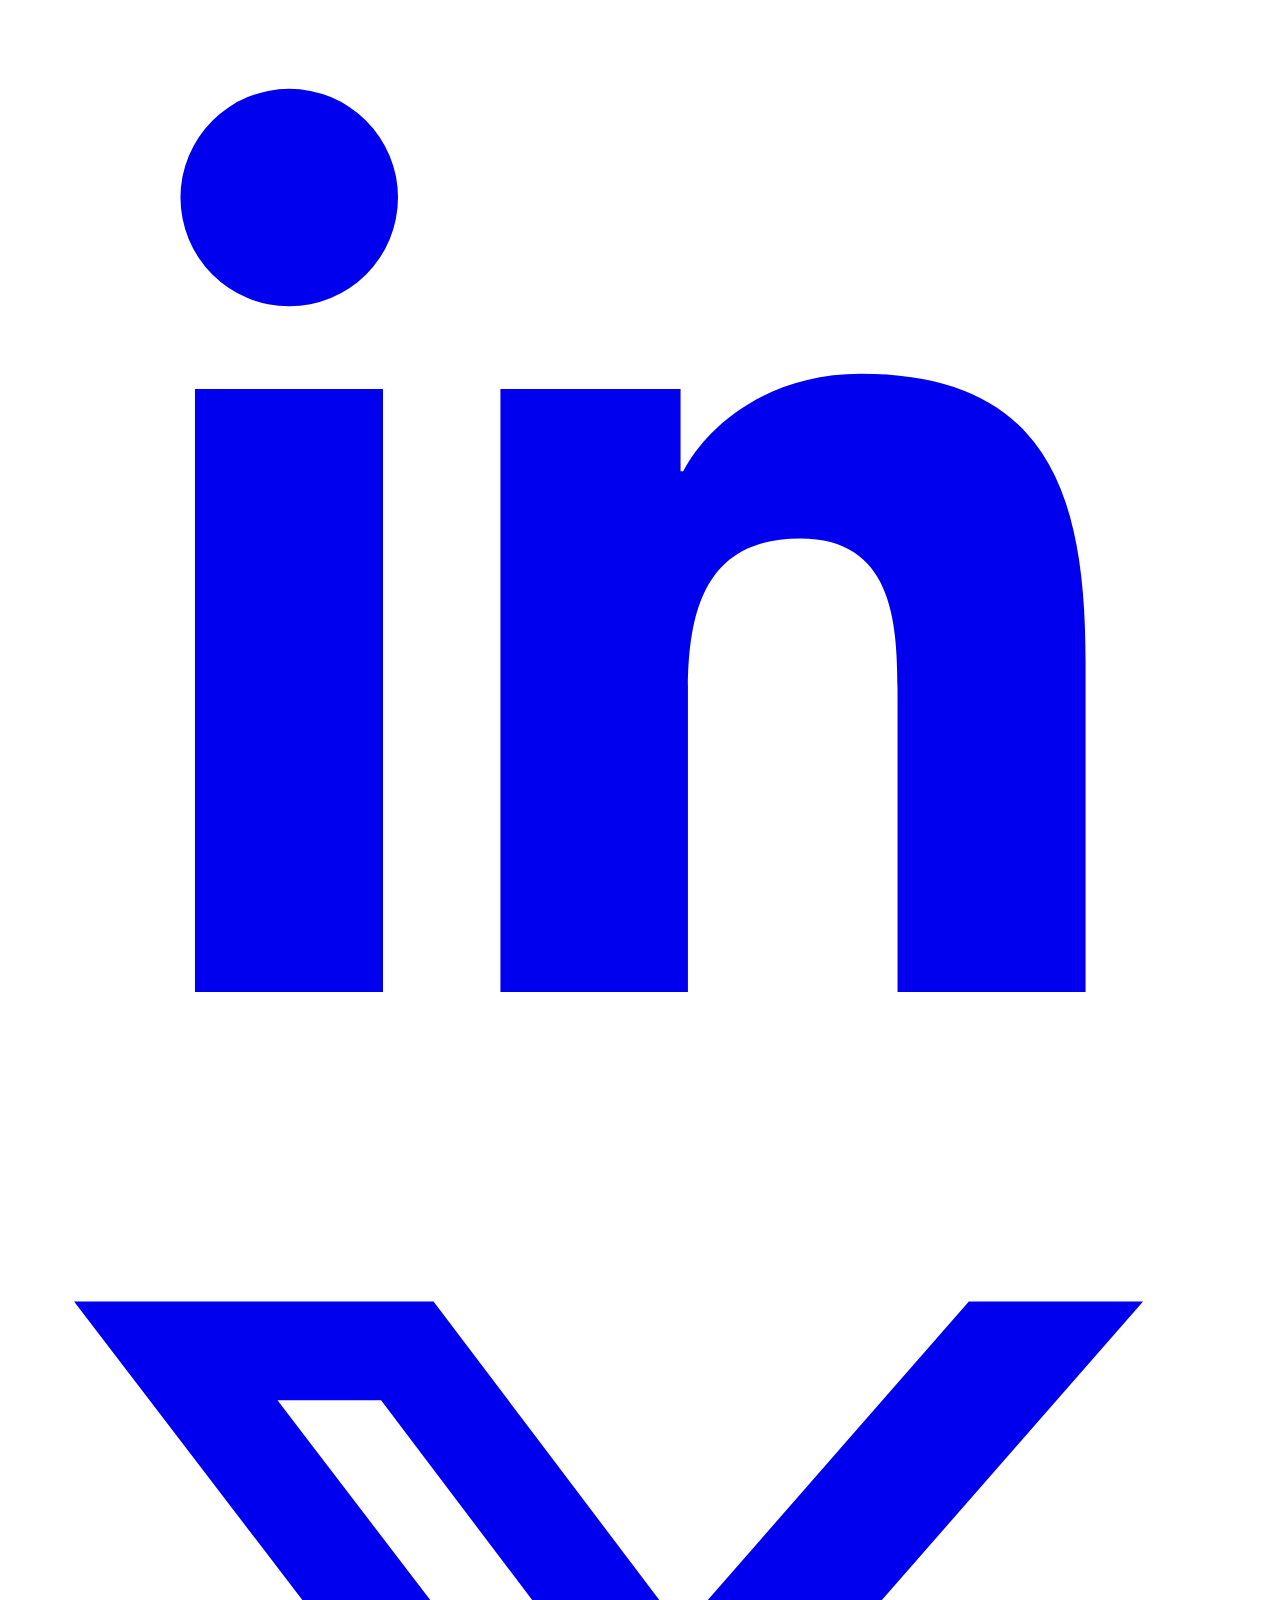
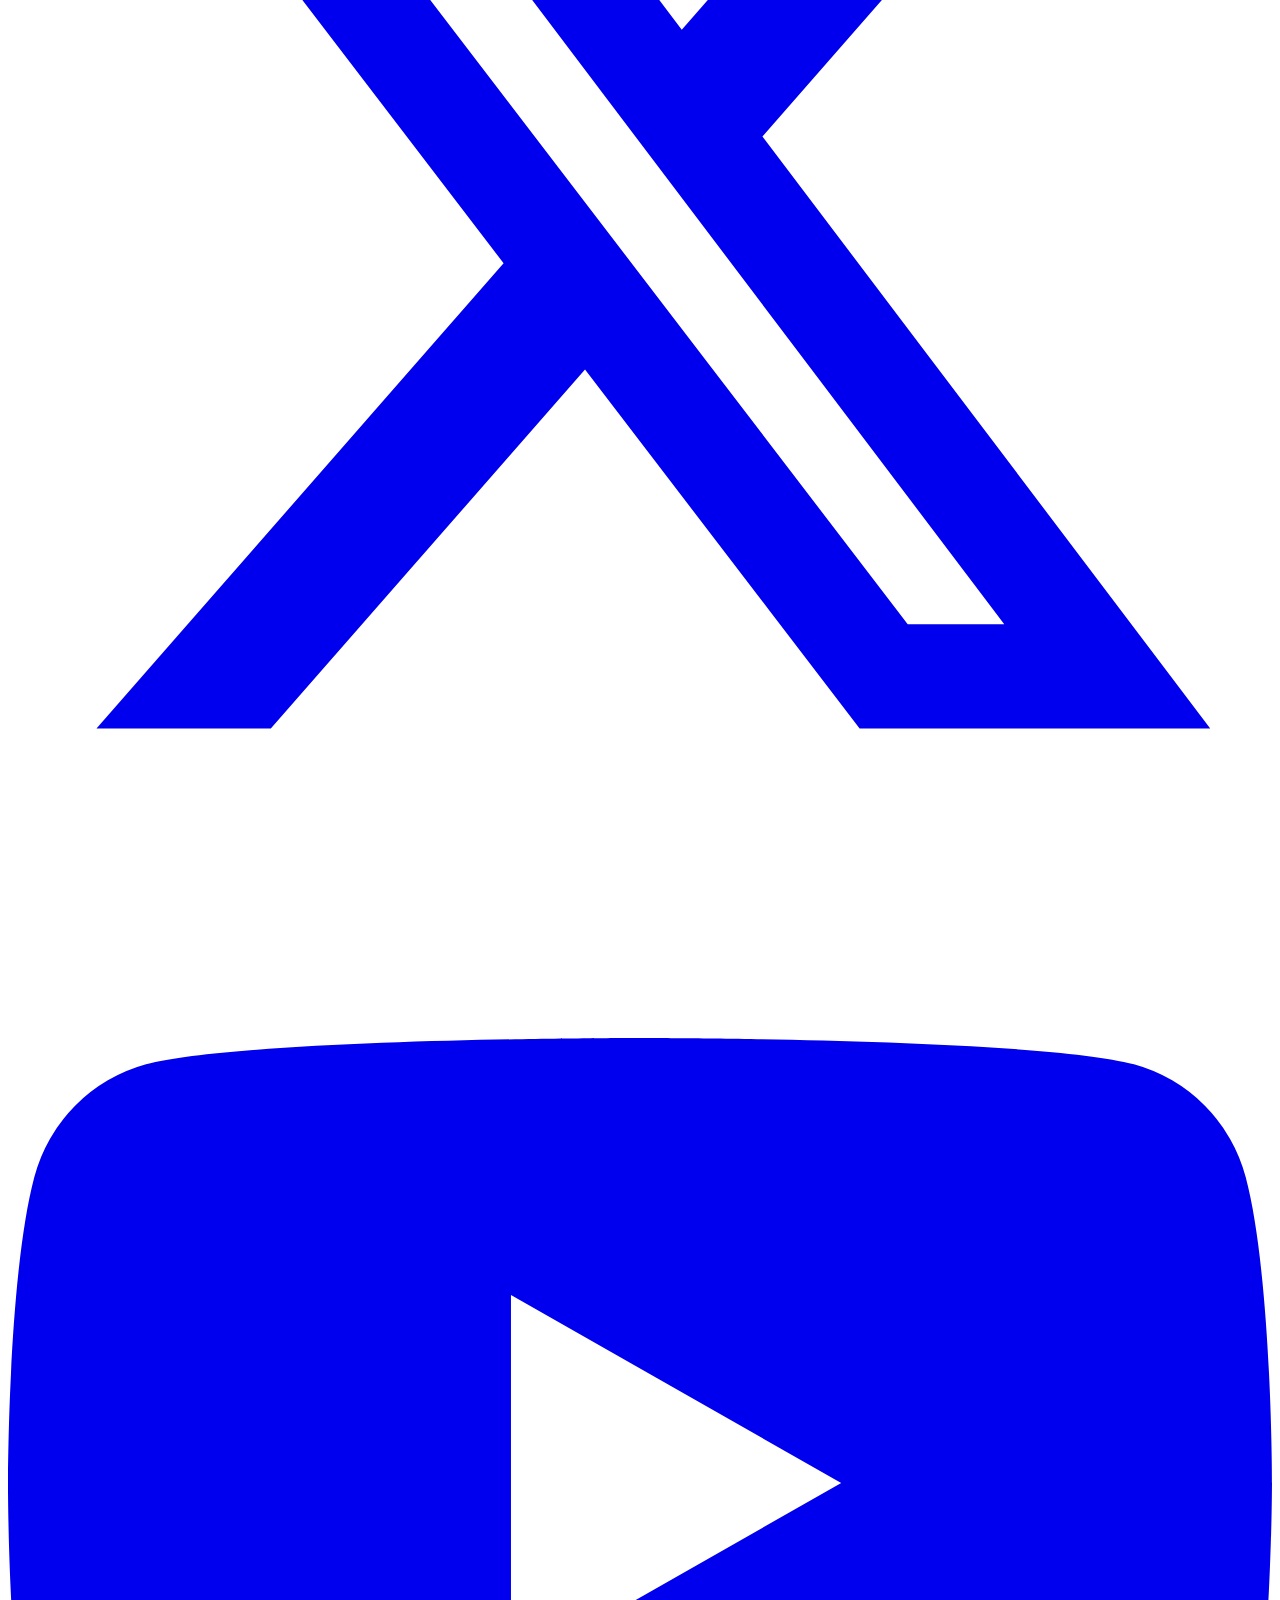
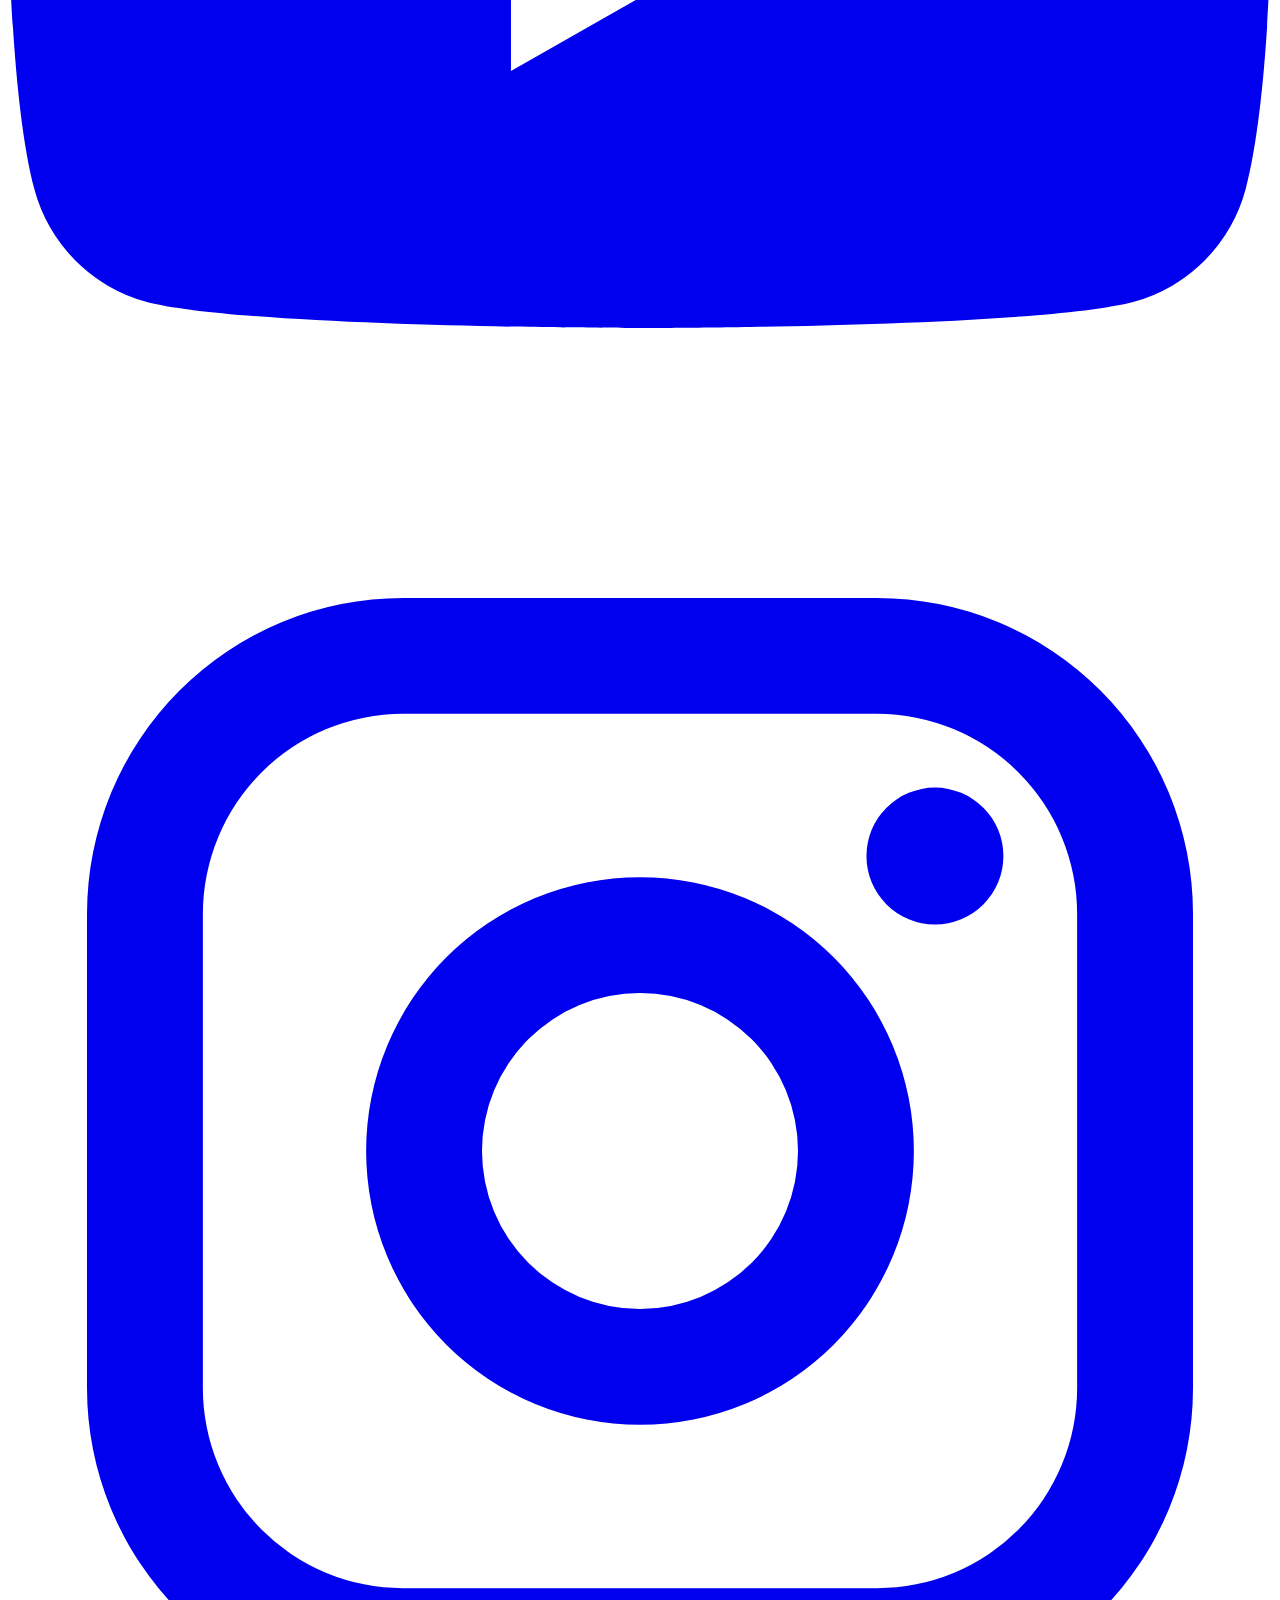
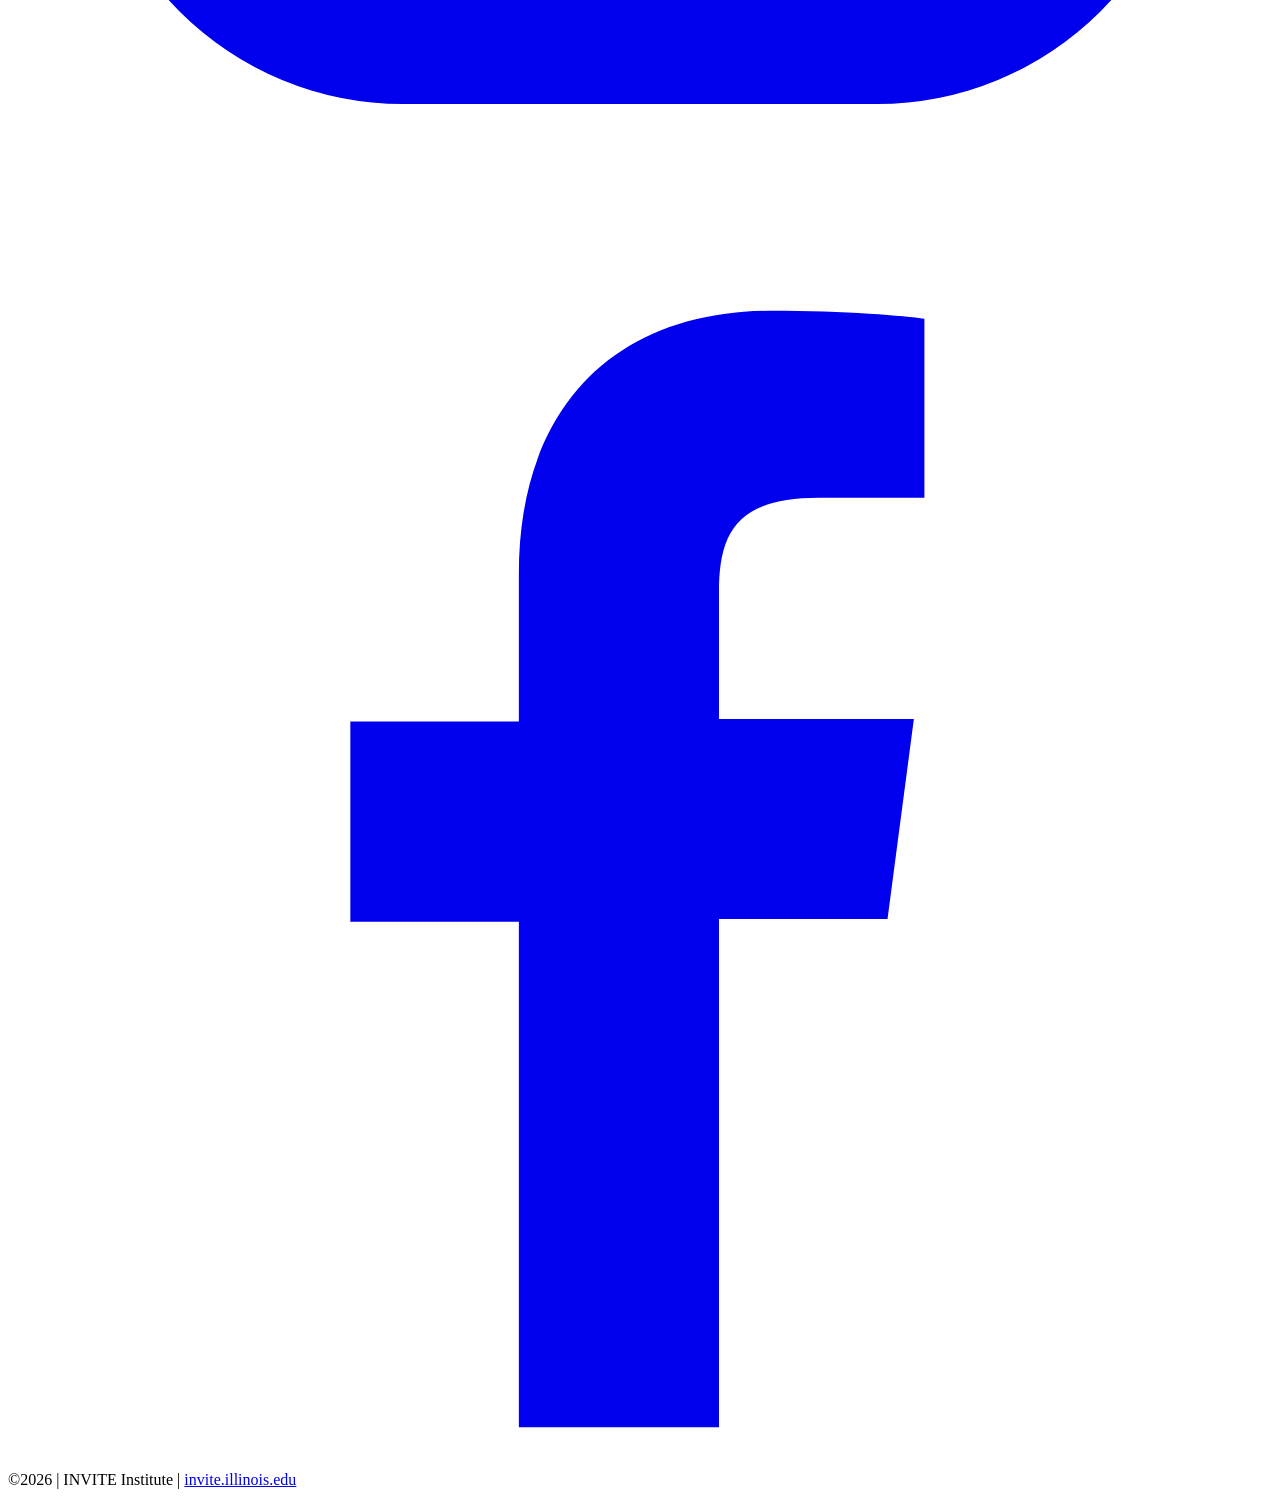
==== commit e74a4474: "Tidy the tools page markup, styles and footer logos" ====
--- a/public/index.html
+++ b/public/index.html
@@ -3,15 +3,14 @@
 <head>
 <meta charset="utf-8">
 <meta name="viewport" content="width=device-width, initial-scale=1">
-<meta name="description" content="Research software built and run by the INVITE Institute: the Learner Modeling Dashboard, the INVITE Agent, and the Pedagogical Agent Toolkit.">
+<meta name="description" content="Research software built and run by the INVITE Institute: the Learner Modeling Dashboard, the INVITE Pedagogical Agent, and the Pedagogical Agent Toolkit.">
 <meta name="theme-color" content="#1c3947">
 <title>Research Software &middot; INVITE Institute</title>
 <link rel="preload" href="/assets/fonts/montserrat-700.woff2" as="font" type="font/woff2" crossorigin>
-<link rel="preload" href="/assets/fonts/source-sans-pro-300.woff2" as="font" type="font/woff2" crossorigin>
 <link rel="preload" href="/assets/fonts/source-sans-pro-400.woff2" as="font" type="font/woff2" crossorigin>
 <link rel="icon" type="image/png" href="/assets/img/favicon.png">
 <link rel="apple-touch-icon" href="/assets/img/apple-touch-icon.png">
-<link rel="stylesheet" href="/styles.css?v=2026-11-27e">
+<link rel="stylesheet" href="/styles.css">
 </head>
 <body>
 
@@ -43,15 +42,15 @@
       <h1 class="rail-title" id="rail-title">Research Software</h1>
       <p class="rail-intro">Built and run by the INVITE Institute.</p>
       <ol class="rail-tools" aria-label="Tools">
-        <li class="rail-tool is-current" data-section="dashboard">
+        <li class="rail-tool is-current">
           <a class="rail-name" href="#dashboard" aria-current="location">Learner Modeling Dashboard</a>
           <p class="rail-launch"><a class="btn" href="https://dashboard.inviteai.org" target="_blank" rel="noopener">Open<span class="visually-hidden"> Learner Modeling Dashboard (opens in a new tab)</span></a><span class="rail-host">dashboard.inviteai.org</span></p>
         </li>
-        <li class="rail-tool" data-section="agent">
+        <li class="rail-tool">
           <a class="rail-name" href="#agent">INVITE Pedagogical Agent</a>
           <p class="rail-launch"><a class="btn" href="https://agent.inviteai.org" target="_blank" rel="noopener">Open<span class="visually-hidden"> INVITE Pedagogical Agent (opens in a new tab)</span></a><span class="rail-host">agent.inviteai.org</span></p>
         </li>
-        <li class="rail-tool" data-section="patk">
+        <li class="rail-tool">
           <a class="rail-name" href="#patk">Pedagogical Agent Toolkit</a>
           <p class="rail-launch"><a class="btn" href="https://patk.inviteai.org" target="_blank" rel="noopener">Open<span class="visually-hidden"> Pedagogical Agent Toolkit (opens in a new tab)</span></a><span class="rail-host">patk.inviteai.org</span></p>
         </li>
@@ -70,10 +69,10 @@
     <section class="shot" id="dashboard" aria-labelledby="dashboard-title">
       <h2 class="shot-title" id="dashboard-title">Learner Modeling Dashboard</h2>
       <figure class="shot-frame">
-        <img src="/assets/img/photos/dashboard-1200.webp?v=5" srcset="/assets/img/photos/dashboard-800.webp?v=5 800w, /assets/img/photos/dashboard-1200.webp?v=5 1200w, /assets/img/photos/dashboard-1600.webp?v=5 1600w" sizes="(max-width: 900px) calc(100vw - 42px), calc(100vw - 472px)" width="1600" height="941" alt="The Learner Modeling Dashboard: eight student cards with their runs and episodes, five of them flagged as wheel-spinning, step-by-step, inactive, resilience and explorer, and the Needs Intervention column that lists those five alerts">
+        <img src="/assets/img/photos/dashboard-1200.webp?v=5" srcset="/assets/img/photos/dashboard-800.webp?v=5 800w, /assets/img/photos/dashboard-1200.webp?v=5 1200w, /assets/img/photos/dashboard-1600.webp?v=5 1600w" sizes="(max-width: 900px) calc(100vw - 42px), (max-width: 1180px) calc(100vw - 392px), (min-width: 1592px) 1100px, calc(100vw - 492px)" width="1600" height="941" alt="Learner Modeling Dashboard with eight student cards and a Needs Intervention column">
       </figure>
       <div class="shot-text">
-        <p class="shot-desc">In real time, surfaces which students need help in VEXcode VR. It flags students who are wheel-spinning, inactive or working step by step, and lists them in a Needs Intervention column.</p>
+        <p class="shot-desc">Shows teachers, in real time, which students need help in VEXcode VR. It flags students who are wheel-spinning, inactive or working step by step, and lists them in a Needs Intervention column.</p>
         <p class="shot-link">Live at <a href="https://dashboard.inviteai.org" target="_blank" rel="noopener">dashboard.inviteai.org</a></p>
       </div>
     </section>
@@ -81,10 +80,10 @@
     <section class="shot" id="agent" aria-labelledby="agent-title">
       <h2 class="shot-title" id="agent-title">INVITE Pedagogical Agent</h2>
       <figure class="shot-frame">
-        <img src="/assets/img/photos/agent-1200.webp?v=12" srcset="/assets/img/photos/agent-800.webp?v=12 800w, /assets/img/photos/agent-1200.webp?v=12 1200w, /assets/img/photos/agent-1600.webp?v=12 1600w" sizes="(max-width: 900px) calc(100vw - 42px), calc(100vw - 472px)" width="1600" height="941" alt="ZANY with the Castle Crasher+ playground open, the 3D pedagogical agent, and the INVITE Agent chat beside its tab on the screen’s edge" loading="lazy">
+        <img src="/assets/img/photos/agent-1200.webp?v=12" srcset="/assets/img/photos/agent-800.webp?v=12 800w, /assets/img/photos/agent-1200.webp?v=12 1200w, /assets/img/photos/agent-1600.webp?v=12 1600w" sizes="(max-width: 900px) calc(100vw - 42px), (max-width: 1180px) calc(100vw - 392px), (min-width: 1592px) 1100px, calc(100vw - 492px)" width="1600" height="941" alt="ZANY with the Castle Crasher+ playground open, the 3D pedagogical agent, and the agent’s chat panel beside its tab on the screen’s edge" loading="lazy">
       </figure>
       <div class="shot-text">
-        <p class="shot-desc">The chat agent and the pedagogical agent in one. It chats with students as they code in VEXcode VR and ZANY, checks in when they’re stuck, and talks them through it out loud as a 3D pedagogical agent.</p>
+        <p class="shot-desc">It chats with students as they code in VEXcode VR and ZANY, checks in when they’re stuck, and talks them through it out loud as a 3D character.</p>
         <p class="shot-link">Live at <a href="https://agent.inviteai.org" target="_blank" rel="noopener">agent.inviteai.org</a></p>
       </div>
     </section>
@@ -92,10 +91,10 @@
     <section class="shot" id="patk" aria-labelledby="patk-title">
       <h2 class="shot-title" id="patk-title">Pedagogical Agent Toolkit</h2>
       <figure class="shot-frame">
-        <img src="/assets/img/photos/patk-1200.webp?v=3" srcset="/assets/img/photos/patk-800.webp?v=3 800w, /assets/img/photos/patk-1200.webp?v=3 1200w, /assets/img/photos/patk-1600.webp?v=3 1600w" sizes="(max-width: 900px) calc(100vw - 42px), calc(100vw - 472px)" width="1600" height="941" alt="The Pedagogical Agent Toolkit agent creator: a customization menu, a 3D agent in a wheelchair, and a shoe picker" loading="lazy">
+        <img src="/assets/img/photos/patk-1200.webp?v=3" srcset="/assets/img/photos/patk-800.webp?v=3 800w, /assets/img/photos/patk-1200.webp?v=3 1200w, /assets/img/photos/patk-1600.webp?v=3 1600w" sizes="(max-width: 900px) calc(100vw - 42px), (max-width: 1180px) calc(100vw - 392px), (min-width: 1592px) 1100px, calc(100vw - 492px)" width="1600" height="941" alt="The Pedagogical Agent Toolkit agent creator: a customization menu, a 3D agent in a wheelchair, and a shoe picker" loading="lazy">
       </figure>
       <div class="shot-text">
-        <p class="shot-desc">Tools for pedagogical agent design and testing. Its agent creator builds a 3D agent’s face, body, hair, eyes, outfit, accessories and shoes.</p>
+        <p class="shot-desc">Researchers use it to design and test pedagogical agents. Its agent creator sets a 3D agent’s face, body, hair, outfit and more.</p>
         <p class="shot-link">Live at <a href="https://patk.inviteai.org" target="_blank" rel="noopener">patk.inviteai.org</a></p>
       </div>
     </section>
@@ -107,7 +106,7 @@
     <div class="footer-funding">
       <div class="funder-logos">
         <a href="https://www.nsf.gov/" target="_blank" rel="noopener"><img src="/assets/img/nsf.png" width="90" height="90" alt="National Science Foundation" loading="lazy"></a>
-        <a href="https://ies.ed.gov/" target="_blank" rel="noopener"><img src="/assets/img/ies.png" width="318" height="75" alt="Institute of Education Sciences" loading="lazy"></a>
+        <a href="https://ies.ed.gov/" target="_blank" rel="noopener"><img class="ies-logo" src="/assets/img/ies.png" width="318" height="75" alt="Institute of Education Sciences" loading="lazy"></a>
       </div>
       <h2 class="footer-heading">Funding and Disclaimer</h2>
       <p class="footertext">This material is based upon work supported by the <a href="https://www.nsf.gov/" target="_blank" rel="noopener">National Science Foundation</a> and the <a href="https://ies.ed.gov/" target="_blank" rel="noopener">Institute of Education Sciences</a> under Grant #2229612. Any opinions, findings, and conclusions or recommendations expressed in this material are those of the author(s) and do not necessarily reflect the views of the National Science Foundation or the U.S. Department of Education.</p>
@@ -146,7 +145,6 @@
 (function () {
   var toggle = document.querySelector(".menu-toggle");
   var menu = document.getElementById("primary-menu");
-  if (!toggle || !menu) return;
   toggle.addEventListener("click", function () {
     var open = toggle.getAttribute("aria-expanded") !== "true";
     toggle.setAttribute("aria-expanded", String(open));
@@ -156,12 +154,11 @@
 
 (function () {
   var items = document.querySelectorAll(".rail-tool");
-  if (!items.length || !("IntersectionObserver" in window)) return;
   function mark(id) {
     items.forEach(function (item) {
-      var on = item.getAttribute("data-section") === id;
+      var name = item.querySelector(".rail-name");
+      var on = name.hash.slice(1) === id;
       item.classList.toggle("is-current", on);
-      var name = item.querySelector(".rail-name");
       if (on) name.setAttribute("aria-current", "location"); else name.removeAttribute("aria-current");
     });
   }
